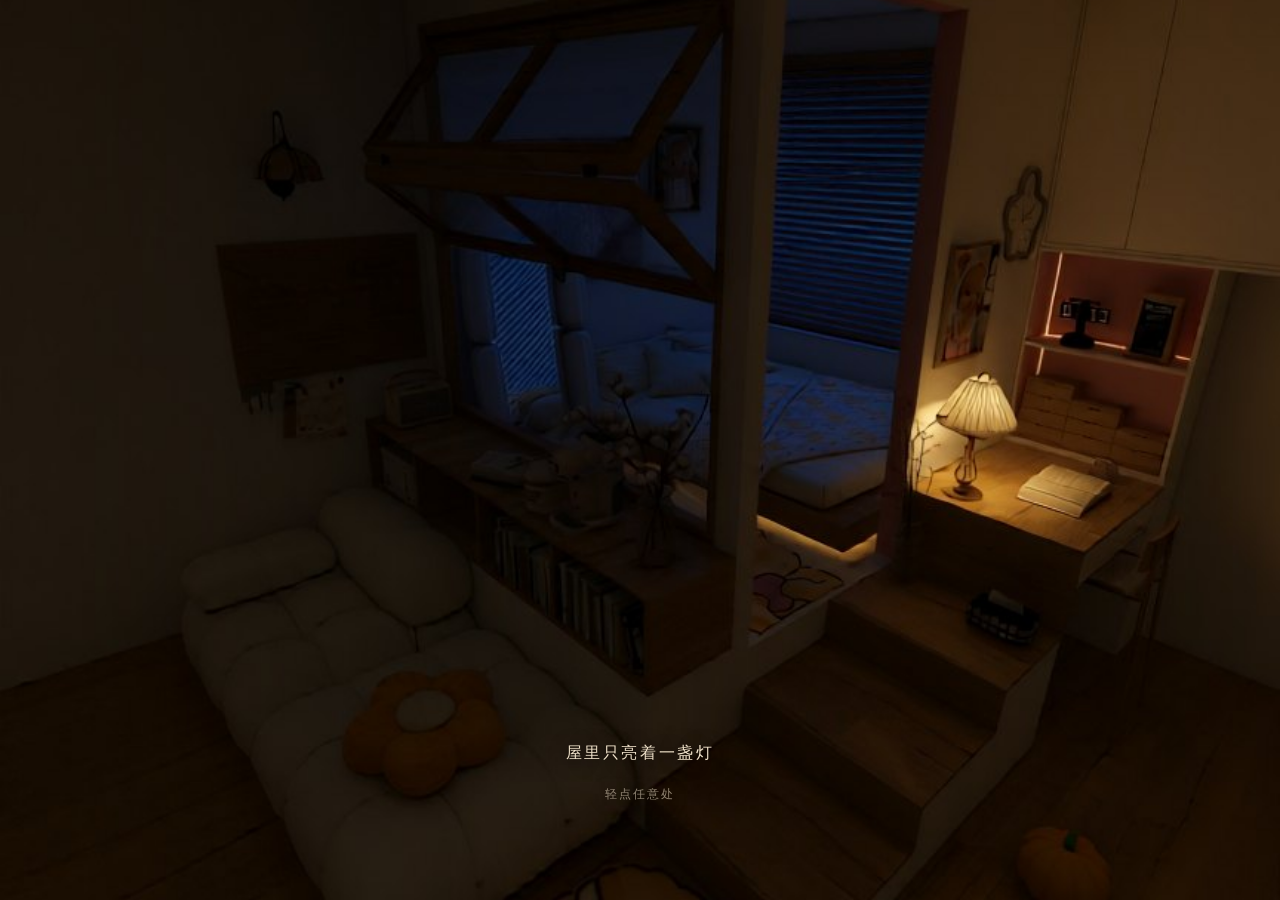
==== room18/index.html @ b0f4debb "deploy 2026-11-14T06:51:41Z" ====
<!DOCTYPE html>
<html lang="zh-CN">
<head>
<meta charset="utf-8" />
<meta name="viewport" content="width=device-width, initial-scale=1, viewport-fit=cover" />
<meta name="theme-color" content="#080605" />
<title>最后一间房</title>
<style>
/* ==========================================================================
   0. 基础变量
   --------------------------------------------------------------------------
   --u   : 设计单位。整间房按 390×844 的设计稿等比缩放。
   --dim : 暗场强度（第一幕 1 = 没开灯）。
   台灯系统四个变量（--lamp-*）在第一、二幕恒为 0，第三幕开灯时才推开。
   ========================================================================== */
:root{
  --u: calc(100vw / 390);
  --ink:#080605;

  /* 暖木色 / 米白 / 奶油 / 暗金 */
  --wood:#3a2718;
  --wood-2:#2a1a10;
  --cream:#f3e7cf;
  --cream-2:#e6d4b4;
  --gold:#c9a26a;

  --dim: 1;
  --letter: 1;

  --lamp-core: 0;
  --lamp-cone: 0;
  --lamp-pool: 0;
  --lamp-halo: 0;
  --lamp-fog: 0;

  --ease-out: cubic-bezier(.22,.61,.36,1);

  /* 纸纤维 / 墙面颗粒（内联 SVG 噪点，只做纹理，不做图形） */
  --noise: url("data:image/svg+xml,%3Csvg xmlns='http://www.w3.org/2000/svg' width='140' height='140'%3E%3Cfilter id='n'%3E%3CfeTurbulence type='fractalNoise' baseFrequency='0.8' numOctaves='3' stitchTiles='stitch'/%3E%3C/filter%3E%3Crect width='140' height='140' filter='url(%23n)'/%3E%3C/svg%3E");
  --grain: url("data:image/svg+xml,%3Csvg xmlns='http://www.w3.org/2000/svg' width='180' height='180'%3E%3Cfilter id='g'%3E%3CfeTurbulence type='fractalNoise' baseFrequency='0.35' numOctaves='4' stitchTiles='stitch'/%3E%3C/filter%3E%3Crect width='180' height='180' filter='url(%23g)'/%3E%3C/svg%3E");
}

*{ box-sizing:border-box; -webkit-tap-highlight-color:transparent; }

html,body{ height:100%; margin:0; }

body{
  background:
    radial-gradient(120% 90% at 50% 58%, #12100e 0%, #0a0807 55%, #050404 100%);
  overflow:hidden;
  font-family: -apple-system, BlinkMacSystemFont, "PingFang SC", "Hiragino Sans GB",
               "Microsoft YaHei", system-ui, sans-serif;
  color:#e9dcc4;
  -webkit-font-smoothing: antialiased;
}

/* ==========================================================================
   1. 舞台 —— 一张实景照片 + 贴在木柜台上的物件层
   --------------------------------------------------------------------------
   .camera 就是照片的像素坐标系（1438×1917），JS 给它一个
   translate+scale：第一、二幕放大到柜台，第三幕退回整间房。
   .plane 是「设计平面」（390×844），用一行 matrix3d 整层贴到照片的木头上，
   所以物件坐标不用为照片重算，改布局还是改 390×844 里的数字。
   ========================================================================== */
.stage{
  position:fixed; left:0; right:0; top:0;
  height:100vh;
  height:100dvh;      /* 手机上地址栏收起/展开都不会把房间顶出画面 */
  overflow:hidden;
  background:#07060a;
  isolation:isolate;
}

.camera{
  position:absolute; left:0; top:0;
  width:1438px;
  height:1917px;
  transform-origin:0 0;
  will-change:transform;
  transition:none;
}
/* 只有第三幕那一次“退回整间房”是动画，刚进页面时不许自己动 */
body[data-act="3"] .camera{
  transition:transform 1200ms cubic-bezier(.22,.68,.16,1);
}
.cam-room{ z-index:1; }
.cam-glow{ z-index:3; pointer-events:none; }

/* --- 进门那一瞬间：夜里只亮着一盏灯 --- */
.night-open{
  position:fixed; inset:0; z-index:9;
  background:#05040a;
  overflow:hidden;
  transition:opacity 1100ms var(--ease-soft, ease);
}
.night-open img{
  position:absolute; inset:0;
  width:100%; height:100%;
  object-fit:cover;
  animation:nightDrift 18s ease-in-out both;
}
@keyframes nightDrift{
  from{ transform:scale(1.06); }
  to{ transform:scale(1); }
}
.night-open.gone{ opacity:0; pointer-events:none; }
.night-cap, .night-tip{
  position:absolute; left:0; right:0;
  text-align:center;
  color:#f2e4cc;
  letter-spacing:.16em;
  text-shadow:0 2px 18px rgba(0,0,0,.75);
}
.night-cap{
  bottom:calc(var(--u) * 128);
  font-size:calc(var(--u) * 15);
  animation:fadeUpIn 1400ms ease 500ms both;
}
.night-tip{
  bottom:calc(var(--u) * 92);
  font-size:calc(var(--u) * 11);
  opacity:.55;
  animation:fadeUpIn 1400ms ease 1600ms both;
}
@keyframes fadeUpIn{
  from{ opacity:0; transform:translateY(6px); }
}

/* --- 整间房那一层（第三幕用另一张机位照片，镜头“退后”其实是换图） --- */
.cam-wide{
  z-index:2;
  width:864px; height:1152px;
  transform:translate3d(0,0,0) scale(1);
  transition:opacity 900ms var(--ease-soft, ease), transform 900ms var(--ease-soft, ease);
  opacity:0;
  pointer-events:none;
}
body[data-scene="wide"] .cam-wide{
  opacity:1;
  pointer-events:auto;
}
body[data-scene="wide"] .cam-room{ opacity:0; pointer-events:none; }
body[data-scene="wide"] .cam-room,
body[data-scene="wide"] .cam-glow{ transition:opacity 900ms var(--ease-soft, ease); }
/* 宽景里那本小本子：站在镜子前 */
/* 整间房那一层里，几张机位慢慢淡切（缓慢漂移） */
.wide-shot{
  position:absolute; inset:0;
  opacity:0;
  transition:opacity 3400ms ease;
}
.wide-shot.on{ opacity:1; }
.wide-shot img:first-child{
  width:100%; height:100%;
  object-fit:cover;
  display:block;
  transform-origin:50% 55%;
  animation:driftPan 26s ease-in-out infinite alternate;
}
@keyframes driftPan{
  from{ transform:scale(1.02) translate3d(0,0,0); }
  to{ transform:scale(1.075) translate3d(-1.2%,-0.9%,0); }
}
/* 墙上挂的两张真照片：带上相框的样子，别像贴纸 */
.wall-pic{
  position:absolute;
  display:block;
  object-fit:cover;
  box-sizing:border-box;
  border:2px solid rgba(252,243,228,.92);
  border-radius:1px;
  filter:saturate(.94) brightness(.97) contrast(1.02);
  box-shadow:
    0 3px 8px rgba(0,0,0,.5),
    0 1px 2px rgba(0,0,0,.45),
    inset 0 0 10px rgba(110,74,40,.22);
}
#pic-bed{ left:630px; top:433px; width:62px; height:84px; transform:rotate(1.6deg); }
#pic-out{ left:425px; top:355px; width:55px; height:65px; transform:rotate(-1.4deg); }
.wide-book{
  position:absolute; left:385px; top:496px; width:46px; height:64px;
  transform:rotate(-2deg);
  border:0; padding:0; background:none;
  cursor:pointer;
  filter:drop-shadow(0 6px 14px rgba(0,0,0,.55)) drop-shadow(0 0 18px rgba(255,196,126,.35));
}
.wide-book img{ display:block; width:100%; height:100%; object-fit:contain; }
.wide-book::after{ content:''; position:absolute; inset:-14px; }

/* 宽景里"走近桌上"的按钮 */
.dive{
  position:fixed; left:50%; bottom:calc(var(--u) * 26);
  transform:translateX(-50%);
  z-index:6;
  padding:9px 18px;
  font:inherit; font-size:13px; letter-spacing:.06em;
  color:#f4e6cd;
  background:rgba(28,20,14,.62);
  border:1px solid rgba(255,214,160,.35);
  border-radius:999px;
  backdrop-filter:blur(6px);
  cursor:pointer;
  opacity:0; pointer-events:none;
  transition:opacity 600ms ease 400ms;
}
body[data-scene="wide"][data-free="1"] .dive{ opacity:1; pointer-events:auto; }
/* 宽景里别同时出现两句提示，底部只留一颗按钮 */
body[data-scene="wide"] .free-hint{ display:none; }
/* 桌上那一层里的"退回房间" */
.back-wide{
  position:fixed; left:16px; top:calc(var(--u) * 18);
  z-index:6;
  padding:7px 14px;
  font:inherit; font-size:12px; letter-spacing:.06em;
  color:#f4e6cd;
  background:rgba(28,20,14,.55);
  border:1px solid rgba(255,214,160,.28);
  border-radius:999px;
  backdrop-filter:blur(6px);
  cursor:pointer;
  opacity:0; pointer-events:none;
  transition:opacity 500ms ease;
}
body[data-scene="desk"][data-free="1"] .back-wide{ opacity:1; pointer-events:auto; }

.photo{
  position:absolute; inset:0;
  width:100%; height:100%;
  object-fit:cover;
  user-select:none;
  -webkit-user-drag:none;
  pointer-events:none;
}

/* 设计平面：390×844，整层被 matrix3d 贴到照片的木柜台上 */
.plane{
  --u:1px;                 /* 平面内部 1 单位 = 1 个设计 px */
  position:absolute; left:0; top:0;
  width:390px; height:844px;
  transform-origin:0 0;
  transform:var(--desk-matrix);
  pointer-events:none;
}
.plane .props{
  position:absolute; inset:0;
}
/* 竖着的那块：本子靠着镜子站 */
.plane-wall{ width:144px; height:184px; }
/* 桌面平面在镜面平面之上：本子靠着镜子站，是被前面的手机挡住的 */
#plane-props{ z-index:2; }
#plane-wall{ z-index:1; }

/* 灯亮之后物件在整间房里很小 —— 垫一层看不见的点击区，手指才点得准 */
.slot .hit{
  position:absolute; left:50%; top:50%;
  width:max(100%, 52px); height:max(100%, 52px);
  transform:translate(-50%,-50%);
  border-radius:50%;
}
.slot.has-img img{ pointer-events:none; }

/* 点火副本只在前两幕吃点击；第三幕它已经淡掉了，不许再挡住桌上的东西 */
.ignite{ pointer-events:none; }
.ignite .ig-letter{ pointer-events:auto; }
body[data-act="3"] .ignite .ig-letter{ pointer-events:none; }
/* 淡完之后整层彻底撤掉，免得它挡住桌上的东西 */
body[data-act="3"] .ignite{ visibility:hidden; transition:visibility 0s 1100ms; }

/* 第一幕的暗场：房间只剩轮廓，信纸是唯一的光 */
.mask{ pointer-events:none;
  position:absolute; inset:-2px;
  z-index:2;
  background:
    radial-gradient(115% 70% at 40% 64%, rgba(10,8,10,.86) 0%, rgba(5,4,6,.93) 46%, rgba(2,2,3,.965) 100%);
  opacity:1;
  pointer-events:none;
  transition:opacity 800ms cubic-bezier(.22,.68,.16,1);
}
body[data-act="3"] .mask{ opacity:0; }

@media (min-width:760px){
  /* 电脑端：照片铺满整个窗口，物件表同样跟着照片走，不用另算 */
  :root{ --u: calc(min(100vw, 100vh * 390 / 844) / 390); }
}

/* ==========================================================================
   5. 物件层
   --------------------------------------------------------------------------
   所有物件都是「槽位」：位置/尺寸来自 JS 的 LAYOUT（设计稿 px），
   外观来自各自的 class。素材（PNG）到位后只换 src，版式不动。
   占位样式：柔和圆角 + 受光边 + 软投影 + 右下角小标签。
   ========================================================================== */
.props{ position:absolute; inset:0; z-index:30; pointer-events:none; }
/* 只有具体物件接收点击，层本身不挡照片墙 */
.slot{ pointer-events:auto; }
/* 前景层只是虚化的装饰（杯子），不能挡住底座上的点击 */
.props-fg{ pointer-events:none; }

.slot{
  position:absolute;
  transform-origin:50% 60%;
  /* 每个物件统一的光照语言：左上受光、右下投影 */
  border-radius:calc(var(--u)*5);
  background:linear-gradient(150deg, #7d6446 0%, #5d4832 42%, #443322 100%);
  box-shadow:
    inset calc(var(--u)*1.5) calc(var(--u)*1.5) calc(var(--u)*2) rgba(255,236,205,.22),
    inset calc(var(--u)*-1) calc(var(--u)*-1) calc(var(--u)*3) rgba(0,0,0,.35),
    calc(var(--u)*1) calc(var(--u)*2) calc(var(--u)*4) rgba(0,0,0,.55),
    calc(var(--u)*4) calc(var(--u)*12) calc(var(--u)*26) rgba(0,0,0,.42);
}

/* 物件上的素材图（有素材时显示，占位时隐藏） */
.slot img{
  position:absolute; inset:0;
  width:100%; height:100%;
  object-fit:contain;
  display:none;
  pointer-events:none;
  filter:drop-shadow(calc(var(--u)*1) calc(var(--u)*2) calc(var(--u)*3) rgba(0,0,0,.5));
}
.slot.has-img{ background:none !important; box-shadow:none !important; }
.slot.has-img img{ display:block; position:absolute; inset:0; width:100%; height:100%; object-fit:contain; }
.slot.lamp .lamp-on{ opacity:var(--lamp-core); transition:opacity 220ms var(--ease-out); }

/* 占位标签：只作为验收提示，压得很淡 */
.slot::after{
  content:attr(data-label);
  position:absolute; left:0; right:0; bottom:6%;
  text-align:center;
  font-size:calc(var(--u)*7);
  color:rgba(255,244,222,.22);
  letter-spacing:.14em;
}
.slot.has-img::after{ content:""; }

/* 物件分级：靠近灯的一组略亮、远处略暗（第三幕开灯后生效） */
.near, .far, .props-fg{ transition:filter 900ms var(--ease-out); }
.near{ filter:brightness(1.02) saturate(1.04); }
.far{ filter:brightness(.86) saturate(.94); }

/* 前景：虚化 + 放大，制造第三层纵深 */
.props-fg{ z-index:32; }
.props-fg .slot{ filter:blur(calc(var(--u)*6)) brightness(.62); pointer-events:none; }

/* ---- 台灯（占位：灯灭时只是一团虚的暗影，等 PNG 到位再换真形）---- */
.slot.lamp:not(.has-img){
  border-radius:46% 46% 34% 34%;
  background:radial-gradient(110% 80% at 50% 26%,
    rgba(18,12,9,.62) 0%,
    rgba(10,7,5,.40) 62%,
    rgba(8,6,4,.12) 100%);
  filter:blur(calc(var(--u)*7));
}
.slot.lamp::after{ content:""; }
/* 灯灭时的灯罩内沿：一点极弱的反光，让轮廓能读出来 */
.slot.lamp::before{
  content:""; position:absolute; left:12%; right:12%; top:3%;
  height:calc(var(--u)*9);
  border-radius:50%;
  background:radial-gradient(closest-side, rgba(255,214,160,.12), transparent 75%);
  opacity:calc(.4 + var(--lamp-core) * 2);
  filter:blur(calc(var(--u)*2));
}

/* ---- 信纸 ---- */
.slot.letter{
  border-radius:calc(var(--u)*2.5);
  background:
    linear-gradient(168deg, #f7ecd6 0%, #eddcbd 46%, #ddc79f 100%);
  box-shadow:
    inset calc(var(--u)*1) calc(var(--u)*1) calc(var(--u)*2) rgba(255,255,250,.42),
    calc(var(--u)*1) calc(var(--u)*2) calc(var(--u)*3) rgba(0,0,0,.45),
    calc(var(--u)*3) calc(var(--u)*10) calc(var(--u)*22) rgba(0,0,0,.35);
}
/* 纸纤维 */
.slot.letter i.fiber{
  position:absolute; inset:0; border-radius:inherit;
  background-image:var(--noise);
  background-size:100% 100%;
  opacity:.2; mix-blend-mode:multiply;
}
/* 折痕：上沿暗、下沿亮（光从左上下来） */
.slot.letter i.crease{
  position:absolute; left:4%; right:4%; height:calc(var(--u)*1.4);
  background:linear-gradient(180deg, rgba(150,120,88,.22), rgba(255,250,238,.4));
}
.slot.letter i.c1{ top:34%; }
.slot.letter i.c2{ top:67%; }

/* 字迹占位：只做“手写的节奏”，不写任何内容；第二幕换成真照片 */
.letter-ink b,
.ig-letter i.ink b,
.read-paper i.ink b{
  position:absolute;
  display:block;
  height:calc(var(--u)*1.1);
  border-radius:calc(var(--u)*.6);
  background:linear-gradient(90deg,
    rgba(92,68,48,.42) 0%,
    rgba(92,68,48,.30) 62%,
    rgba(92,68,48,.12) 100%);
  filter:blur(calc(var(--u)*.25));
}
.ig-letter i.ink b{
  background:linear-gradient(90deg,
    rgba(88,64,44,.40) 0%,
    rgba(88,64,44,.26) 62%,
    rgba(88,64,44,.08) 100%);
}

/* ---- 手机 ---- */
.slot.phone{
  border-radius:calc(var(--u)*9);
  background:linear-gradient(150deg, #8d7a63 0%, #6b5945 40%, #4b3c2e 100%);
  box-shadow:
    inset calc(var(--u)*2) calc(var(--u)*2) calc(var(--u)*2.5) rgba(255,242,220,.3),
    inset 0 0 0 calc(var(--u)*1.5) rgba(30,22,16,.55),
    calc(var(--u)*1) calc(var(--u)*2) calc(var(--u)*4) rgba(0,0,0,.6),
    calc(var(--u)*5) calc(var(--u)*14) calc(var(--u)*28) rgba(0,0,0,.45);
}
/* 屏幕（黑）；第三幕点亮 */
.slot.phone i.screen{
  position:absolute; inset:calc(var(--u)*5) calc(var(--u)*3.5);
  border-radius:calc(var(--u)*5.5);
  background:linear-gradient(165deg, #0d0a08, #060505 60%, #0a0706);
  box-shadow:inset 0 0 calc(var(--u)*6) rgba(0,0,0,.9);
}
/* 信纸的余光落在手机右缘 */
.slot.phone::before{
  content:""; position:absolute; right:0; top:10%; bottom:10%;
  width:calc(var(--u)*9);
  background:linear-gradient(270deg, rgba(255,208,152,.42), rgba(255,196,132,.10) 60%, transparent);
  filter:blur(calc(var(--u)*2));
  border-radius:50%;
}

/* ---- 信封 ---- */
.slot.envelope{
  border-radius:calc(var(--u)*2);
  background:linear-gradient(158deg, #efe0c2 0%, #e2cea8 55%, #d2bb92 100%);
}
/* 信纸的余光落在信封左缘 */
.slot.envelope::before{
  content:""; position:absolute; left:0; top:12%; bottom:12%;
  width:calc(var(--u)*10);
  background:linear-gradient(90deg, rgba(255,208,152,.40), rgba(255,196,132,.10) 60%, transparent);
  filter:blur(calc(var(--u)*2));
  border-radius:50%;
}
/* 信封盖的折线：一道柔和的斜向阴影 */
.slot.envelope i.flap{
  position:absolute; inset:0; border-radius:inherit;
  background:
    linear-gradient(180deg, rgba(120,92,60,.28) 0 1px, transparent 1px) 0 0/100% 100% no-repeat;
  clip-path:polygon(0 0, 100% 0, 50% 62%);
  background:linear-gradient(172deg, rgba(255,248,232,.5), rgba(120,92,60,.16));
  opacity:.9;
}

/* ---- 桌面小相框 ---- */
.slot.frame{
  border-radius:calc(var(--u)*2);
  background:linear-gradient(150deg, #74593c 0%, #563f29 48%, #3c2c1c 100%);
  padding:calc(var(--u)*5);
}
/* 信纸余光落在相框上缘 */
.slot.frame::before{
  content:""; position:absolute; left:10%; right:10%; top:0;
  height:calc(var(--u)*8);
  background:linear-gradient(180deg, rgba(255,208,152,.34), transparent);
  filter:blur(calc(var(--u)*2));
  border-radius:50%;
}
.slot.frame i.photo{
  position:absolute; inset:calc(var(--u)*5);
  border-radius:calc(var(--u)*1);
  background:linear-gradient(160deg, #4a3b2c, #33281e 60%, #241b14);
  box-shadow:inset 0 0 calc(var(--u)*3) rgba(0,0,0,.6);
}
.slot.frame i.photo::after{
  content:attr(data-label);
  position:absolute; inset:0; display:flex; align-items:center; justify-content:center;
  font-size:calc(var(--u)*7); color:rgba(255,246,228,.28);
}

/* ---- 抽屉（半开一条缝）---- */
.slot.drawer{
  border-radius:calc(var(--u)*3);
  background:linear-gradient(155deg, #6b5338 0%, #513d28 45%, #372818 100%);
}
/* 拉开的那条缝：内部黑 + 一道内阴影 */
.slot.drawer i.gap{
  position:absolute; left:6%; right:6%; top:12%;
  height:calc(var(--u)*5);
  border-radius:calc(var(--u)*2);
  background:linear-gradient(180deg, rgba(0,0,0,.85), rgba(20,12,8,.6));
  box-shadow:inset 0 calc(var(--u)*2) calc(var(--u)*3) rgba(0,0,0,.75);
}
/* 缝里露出的一点暖色（纸条边缘） */
.slot.drawer i.gap::after{
  content:""; position:absolute; left:22%; right:18%; top:calc(var(--u)*-1.4);
  height:calc(var(--u)*1.6);
  border-radius:1px;
  background:linear-gradient(90deg, rgba(243,231,207,.32), rgba(243,231,207,.16));
}
/* 抽屉拉手 */
.slot.drawer i.knob{
  position:absolute; left:50%; top:52%;
  width:calc(var(--u)*26); height:calc(var(--u)*7);
  transform:translate(-50%,-50%);
  border-radius:calc(var(--u)*4);
  background:linear-gradient(180deg, #9c8158, #6e5838);
  box-shadow:inset 0 calc(var(--u)*1) 0 rgba(255,240,215,.35), 0 calc(var(--u)*2) calc(var(--u)*3) rgba(0,0,0,.5);
}

/* ---- 前景杯子（虚化）---- */
.slot.cup{
  border-radius:calc(var(--u)*16) calc(var(--u)*16) calc(var(--u)*26) calc(var(--u)*26);
  background:linear-gradient(158deg, #8c7f6d 0%, #5f5546 55%, #3d362b 100%);
}

/* ---- 小物：耳机 / 糖 ---- */
.slot.headphone{ border-radius:calc(var(--u)*7); background:linear-gradient(150deg,#8a7761,#5b4c3b); }
.slot.candy{
  border-radius:calc(var(--u)*2);
  background:linear-gradient(140deg, #e8b6a0, #c98a72 60%, #a86b52);
  box-shadow:
    inset calc(var(--u)*1) calc(var(--u)*1) calc(var(--u)*1) rgba(255,255,255,.45),
    calc(var(--u)*1) calc(var(--u)*1.5) calc(var(--u)*2.5) rgba(0,0,0,.5);
}
.slot.candy::after{ content:""; }

/* ==========================================================================
   8. 信纸“点火副本”
   --------------------------------------------------------------------------
   第一幕：信纸是唯一光源。桌面那本本子被暗场压下去，
   这里在暗场之上再放一份同位置的本子 + 它自己的暖光晕（同一套矩阵，所以严丝合缝）。
   第三幕开灯时，这份副本和暗场一起淡出，本子“落回桌面”。
   ========================================================================== */
.ignite{ position:absolute; inset:0; pointer-events:none; }

/* 光晕：三层，越靠外越淡 */
.ig-glow{
  position:absolute;
  background:radial-gradient(closest-side,
    rgba(255,206,144,.40) 0%,
    rgba(255,190,120,.18) 32%,
    rgba(255,180,110,.06) 56%,
    transparent 74%);
  filter:blur(calc(var(--u)*9));
  mix-blend-mode:screen;
  opacity:0;
  animation:glowIn 1200ms 240ms var(--ease-out) forwards;
}
.ig-glow-2{
  filter:blur(calc(var(--u)*24));
  background:radial-gradient(closest-side,
    rgba(255,178,108,.07) 0%,
    rgba(255,168,100,.03) 44%,
    transparent 70%);
  animation-duration:1500ms;
  animation-delay:320ms;
}

/* 信纸本体（副本）：纸是被自己的光透亮的，所以整张都亮，只有边缘略暗 */
.ig-letter{
  position:absolute;
  border-radius:calc(var(--u)*2) calc(var(--u)*1.5) calc(var(--u)*2.5) calc(var(--u)*1.5);
  background:
    radial-gradient(120% 90% at 42% 28%, rgba(255,252,243,.55) 0%, transparent 62%),
    linear-gradient(170deg, #fdf5e6 0%, #f6e9cd 48%, #ecdbba 100%);
  box-shadow:
    inset calc(var(--u)*.8) calc(var(--u)*.8) calc(var(--u)*1.6) rgba(255,255,252,.5),
    inset calc(var(--u)*-1.6) calc(var(--u)*-1.6) calc(var(--u)*5) rgba(150,116,74,.16),
    0 0 calc(var(--u)*18) rgba(255,198,136,.26),
    calc(var(--u)*2) calc(var(--u)*6) calc(var(--u)*16) rgba(0,0,0,.5);
  opacity:0;
  animation:letterIn 1000ms 200ms var(--ease-out) forwards;
}
.ig-letter i.fiber{
  position:absolute; inset:0; border-radius:inherit;
  background-image:var(--noise);
  background-size:100% 100%;
  opacity:.26; mix-blend-mode:multiply;
}
/* 有真图时：本子本体 + 它自己的暖光边缘 */
.ig-letter.has-img{
  background:none;
  box-shadow:none;
  animation:letterIn 1000ms 200ms var(--ease-out) forwards;
}
.ig-letter.has-img img{
  position:absolute; inset:0; width:100%; height:100%;
  object-fit:contain;
  filter:
    drop-shadow(0 0 calc(var(--u)*10) rgba(255,186,110,.5))
    drop-shadow(0 0 calc(var(--u)*26) rgba(255,150,70,.28))
    drop-shadow(0 calc(var(--u)*6) calc(var(--u)*14) rgba(0,0,0,.5));
}
/* 折痕：暗线 + 亮线 = 一道真的折过的地方 */
.ig-letter i.crease{
  position:absolute; left:3%; right:3%; height:calc(var(--u)*2.6);
  background:linear-gradient(180deg,
    rgba(120,92,62,.30) 0%,
    rgba(150,118,84,.16) 26%,
    rgba(255,252,240,.62) 46%,
    rgba(255,252,240,.42) 68%,
    transparent 100%);
  filter:blur(calc(var(--u)*.35));
}
.ig-letter i.c1{ top:33%; }
.ig-letter i.c2{ top:66%; }
/* 折缝两侧的细微起伏（纸张被叠过的记忆） */
.ig-letter i.crease::before,
.ig-letter i.crease::after{
  content:""; position:absolute; left:0; right:0;
  height:calc(var(--u)*7);
}
.ig-letter i.crease::before{
  bottom:100%;
  background:linear-gradient(180deg, transparent, rgba(120,92,62,.07));
}
.ig-letter i.crease::after{
  top:100%;
  background:linear-gradient(180deg, rgba(255,250,238,.10), transparent);
}

/* 桌面上的那一小片暖光：信纸漏下来的光，把周围的桌面和物件边缘照出来 */
.ig-spill{
  position:absolute;
  background:radial-gradient(closest-side,
    rgba(255,212,154,.34) 0%,
    rgba(255,198,136,.16) 34%,
    rgba(255,188,124,.06) 58%,
    transparent 78%);
  filter:blur(calc(var(--u)*14));
  mix-blend-mode:screen;
  opacity:0;
  animation:glowIn 1400ms 420ms var(--ease-out) forwards;
}

/* 墙面上被信纸顶上去的一点暖光（贴着桌沿往上晕） */
.ig-wallwash{
  position:absolute;
  background:radial-gradient(closest-side,
    rgba(255,208,152,.18) 0%,
    rgba(255,196,136,.08) 38%,
    transparent 72%);
  filter:blur(calc(var(--u)*22));
  mix-blend-mode:screen;
  opacity:0;
  animation:glowIn 1600ms 520ms var(--ease-out) forwards;
}

@keyframes glowIn{
  from{ opacity:0; }
  to{ opacity:1; }
}
@keyframes letterIn{
  from{ opacity:0; transform:translateY(calc(var(--u)*5)) scale(.995); }
  to{ opacity:1; transform:translateY(0) scale(1); }
}

/* 整间房的入场：从全黑里浮起来 */
.room{ animation:roomIn 700ms var(--ease-out) both; }
@keyframes roomIn{
  from{ opacity:0; }
  to{ opacity:1; }
}

/* ==========================================================================
   10. 第二幕：把信捧到眼前
   --------------------------------------------------------------------------
   点信纸 → 信纸从桌面“飞”到眼前并放大，房间退到后面去。
   这一层用真实屏幕像素定位（JS 算 rect），所以桌面端缩放也不会错位。
   ========================================================================== */
.read{
  position:absolute; inset:0; z-index:60;
  display:none;
}
body[data-act="2"] .read{ display:block; }

.read-backdrop{
  position:absolute; inset:0;
  background:
    radial-gradient(72% 44% at 50% 34%,
      rgba(26,16,10,.74) 0%,
      rgba(10,6,5,.92) 54%,
      rgba(4,3,2,.97) 100%);
  opacity:0;
  transition:opacity 760ms var(--ease-out);
}
body[data-act="2"] .read-backdrop{ opacity:1; }

.read-sheet{
  position:absolute;
  overflow:hidden;
  border-radius:calc(var(--u)*3);
  background:
    radial-gradient(120% 90% at 42% 26%, rgba(255,252,243,.5) 0%, transparent 62%),
    linear-gradient(170deg, #fdf5e6 0%, #f6e9cd 48%, #ecdbba 100%);
  box-shadow:
    0 0 calc(var(--u)*34) rgba(255,198,136,.24),
    0 calc(var(--u)*12) calc(var(--u)*34) rgba(0,0,0,.62);
  will-change:left, top, width, height, transform;
}
.read-scroll{
  position:absolute; inset:0;
  overflow-y:auto;
  overscroll-behavior:contain;
  -webkit-overflow-scrolling:touch;
}
.read-img{ display:block; width:100%; height:auto; }
.read-paper{ position:absolute; inset:0; }
.read-paper i.fiber{
  position:absolute; inset:0;
  background-image:var(--noise);
  background-size:100% 100%;
  opacity:.16; mix-blend-mode:multiply;
}
.read-paper i.crease{
  position:absolute; left:3%; right:3%; height:calc(var(--u)*2.2);
  background:linear-gradient(180deg,
    rgba(120,92,62,.18) 0%,
    rgba(150,118,84,.09) 28%,
    rgba(255,252,240,.42) 48%,
    rgba(255,252,240,.26) 70%,
    transparent 100%);
  filter:blur(calc(var(--u)*.5));
}
.read-paper i.c1{ top:33%; }
.read-paper i.c2{ top:66%; }

/* 往下滑：长信才有的一行小提示 */
.read-more{
  position:absolute; left:50%; bottom:calc(var(--u)*74);
  transform:translateX(-50%);
  font-size:calc(var(--u)*10.5);
  letter-spacing:.2em;
  color:rgba(255,232,198,.42);
  opacity:0;
  transition:opacity 500ms var(--ease-out);
  pointer-events:none;
  animation:moreBreath 2600ms ease-in-out infinite;
}
.read-more.on{ opacity:1; }
@keyframes moreBreath{
  0%,100%{ transform:translateX(-50%) translateY(0); }
  50%{ transform:translateX(-50%) translateY(calc(var(--u)*4)); }
}

/* 读完了：只有滚动到底（或稍等一会儿）才浮出来 */
.read-next{
  position:absolute; left:50%; bottom:calc(var(--u)*26);
  transform:translateX(-50%) translateY(calc(var(--u)*10));
  padding:calc(var(--u)*11) calc(var(--u)*26);
  border:1px solid rgba(255,226,186,.24);
  border-radius:999px;
  background:rgba(38,26,18,.55);
  color:#f6e8ce;
  font:inherit;
  font-size:calc(var(--u)*12.5);
  letter-spacing:.12em;
  -webkit-backdrop-filter:blur(8px);
  backdrop-filter:blur(8px);
  opacity:0; pointer-events:none;
  transition:opacity 560ms var(--ease-out), transform 560ms var(--ease-out);
  cursor:pointer;
}
.read-next.on{
  opacity:1; pointer-events:auto;
  transform:translateX(-50%) translateY(0);
}

/* 第一幕：轻点这封信（很轻的一行字，不抢戏） */
.tap-hint{
  position:absolute;
  width:100%;
  z-index:46;
  text-align:center;
  font-size:calc(var(--u)*10.5);
  letter-spacing:.26em;
  color:rgba(255,232,198,.46);
  pointer-events:none;
  opacity:0;
  animation:hintIn 1400ms 2600ms var(--ease-out) forwards;
}
@keyframes hintIn{
  from{ opacity:0; transform:translateY(calc(var(--u)*5)); }
  to{ opacity:1; transform:none; }
}
body[data-act="2"] .tap-hint{ opacity:0; animation:none; transition:opacity 240ms linear; }
body[data-act="3"] .tap-hint{ opacity:0; animation:none; }

/* 电脑端：读信时把房间外的黑也压成同一个黑，免得看见两条边 */
body[data-act="2"]{
  background:#050403;
}

/* ==========================================================================
   11. 第三幕：开灯（暗场退 → 镜头拉开 → 彩带 → 物件浮起）
   --------------------------------------------------------------------------
   一次 data-act 切换，三件事同一刻开始，各自按自己的 duration 走：
   遮罩 800ms / 镜头 1200ms / 彩带立刻 / 物件 200ms 后浮起。
   ========================================================================== */

/* 桌面上的信纸真身接上来，点火副本熄灭 */
body[data-act="3"] .ignite{
  opacity:0;
  transition:opacity 900ms 140ms var(--ease-out);
}

/* 物件浮起：亮灯那一刻，桌上的东西轻轻往上浮一点再定住 */
@keyframes floatUp{
  from{ opacity:.1; transform:translateY(6px); }
  to  { opacity:1;  transform:translateY(0); }
}
body[data-act="3"] .slot{
  animation:floatUp 700ms 200ms var(--ease-out) both;
}

/* 彩带 */
.confetti{
  position:absolute; inset:0; z-index:52;
  pointer-events:none;
  opacity:0;
}
body[data-act="3"] .confetti{ opacity:1; }

/* ==========================================================================
   10. 第四幕：房间活了之后，东西可以点
   --------------------------------------------------------------------------
   只在 body[data-free="1"] 时生效；点中的东西会在原地轻轻一缩，像被手指按住。
   ========================================================================== */

/* 可以点的东西：手指放上去有个底光 */
body[data-free="1"] .slot.has-img[data-key="phone"],
body[data-free="1"] .slot.has-img[data-key="drawer"],
body[data-free="1"] .slot.has-img[data-key="frame"],
body[data-free="1"] .slot.has-img[data-key="album"],
body[data-free="1"] .shot{
  cursor:pointer;
}
body[data-free="1"] .slot[data-key="phone"]:active,
body[data-free="1"] .slot[data-key="drawer"]:active,
body[data-free="1"] .slot[data-key="frame"]:active,
body[data-free="1"] .slot[data-key="album"]:active{
  transform:scale(.985);
}

/* 相册是实拍的白色本子，压一点亮、补一层影，才不像贴上去的 */
.slot.has-img[data-key="album"] img{
  filter:brightness(.62) saturate(.86)
         drop-shadow(0 calc(var(--u)*2) calc(var(--u)*5) rgba(0,0,0,.55));
}
body[data-free="1"] .slot.has-img[data-key="album"] img{
  filter:brightness(.86) saturate(.92)
         drop-shadow(0 calc(var(--u)*2) calc(var(--u)*5) rgba(0,0,0,.55));
}

/* 第四幕的提示：出现一次就淡掉 */
.free-hint{
  position:absolute; left:0; right:0; z-index:47;
  bottom:calc(var(--u)*22);
  text-align:center;
  font-size:calc(var(--u)*11);
  letter-spacing:.16em;
  color:rgba(255,226,190,.62);
  opacity:0;
  pointer-events:none;
  transition:opacity 900ms var(--ease-out);
}
.free-hint.on{ opacity:1; }

/* 照片被点开之后：变亮一点，告诉她“这张可以翻” */
body[data-free="1"] .shot{ transition:filter 260ms var(--ease-out), opacity 260ms var(--ease-out); }
body[data-free="1"] .shot:active{ filter:brightness(1.25) !important; }

/* ---- 照片墙大图 ---- */
.lb{
  position:absolute; inset:0; z-index:70;
  display:none;
  opacity:0;
  transition:opacity 320ms var(--ease-out);
}
.lb.on{ display:block; }
.lb.show{ opacity:1; }
.lb-backdrop{
  position:absolute; inset:0;
  background:radial-gradient(120% 90% at 50% 45%, rgba(20,14,10,.86), rgba(4,3,2,.97));
  backdrop-filter:blur(calc(var(--u)*3));
}
.lb-stage{
  position:absolute; inset:0;
  pointer-events:none;      /* 空白处要能点到背景，才能收起 */
  display:grid; place-items:center;
  padding:calc(var(--u)*54) calc(var(--u)*18);
}
.lb-card{
  pointer-events:auto;
  position:relative;
  width:100%;
  max-width:calc(var(--u)*300);
  max-height:100%;
  aspect-ratio:3 / 4;
  background:#f6ead4;
  border-radius:calc(var(--u)*3);
  box-shadow:
    0 calc(var(--u)*18) calc(var(--u)*46) rgba(0,0,0,.66),
    0 0 calc(var(--u)*60) rgba(255,190,120,.12);
  transform:scale(.94) translateY(calc(var(--u)*8));
  transition:transform 420ms var(--ease-out);
  overflow:hidden;
}
.lb.show .lb-card{ transform:none; }
.lb-card img{ position:absolute; inset:0; width:100%; height:100%; object-fit:cover; }
/* 还没放照片时：一张空相纸 + 编号 */
.lb-empty{
  position:absolute; inset:0;
  display:grid; place-items:center;
  gap:calc(var(--u)*10);
  background:
    radial-gradient(90% 70% at 34% 24%, #fffaf0, #f2e3c8 62%, #e6d3b2);
  color:#a98b63;
  font-size:calc(var(--u)*12);
  letter-spacing:.3em;
  text-align:center;
}
.lb-empty b{ display:block; font-size:calc(var(--u)*30); letter-spacing:.06em; color:#bfa079; font-weight:600; }
.lb-nav{
  position:absolute; top:50%; transform:translateY(-50%);
  width:calc(var(--u)*38); height:calc(var(--u)*38);
  border-radius:50%;
  border:0;
  background:rgba(255,236,208,.10);
  color:rgba(255,236,208,.80);
  font-size:calc(var(--u)*20);
  line-height:1;
  display:grid; place-items:center;
}
.lb-nav:active{ background:rgba(255,236,208,.2); }
.lb-prev{ left:calc(var(--u)*6); }
.lb-next{ right:calc(var(--u)*6); }
.lb-cap{
  position:absolute; left:0; right:0;
  bottom:calc(var(--u)*24);
  text-align:center;
  font-size:calc(var(--u)*11);
  letter-spacing:.22em;
  color:rgba(255,226,190,.55);
}

/* ---- 手机亮屏 ---- */
.hold{
  position:absolute; inset:0; z-index:70;
  display:none;
  opacity:0;
  transition:opacity 300ms var(--ease-out);
}
.hold.on{ display:block; }
.hold.show{ opacity:1; }
.hold-backdrop{
  position:absolute; inset:0;
  background:rgba(6,5,4,.72);
  backdrop-filter:blur(calc(var(--u)*4));
}
.hold-phone{
  position:absolute;
  left:50%; top:50%;
  width:calc(var(--u)*266);
  height:calc(var(--u)*540);
  margin-left:calc(var(--u)*-133);
  margin-top:calc(var(--u)*-270);
  border-radius:calc(var(--u)*26);
  background:linear-gradient(160deg,#241d18,#0d0a08 62%);
  box-shadow:
    0 calc(var(--u)*24) calc(var(--u)*60) rgba(0,0,0,.7),
    0 0 calc(var(--u)*80) rgba(255,186,116,.16),
    inset 0 0 0 1px rgba(255,226,190,.10);
  transform:translateY(calc(var(--u)*10)) scale(.97);
  transition:transform 460ms var(--ease-out);
  overflow:hidden;
}
.hold.show .hold-phone{ transform:none; }
.hold-screen{
  position:absolute; inset:calc(var(--u)*9);
  border-radius:calc(var(--u)*20);
  overflow:hidden;
  background:
    radial-gradient(120% 80% at 20% 0%, #2b2118, #100d0a 68%);
  padding:calc(var(--u)*30) calc(var(--u)*22);
  display:flex; flex-direction:column;
  justify-content:flex-start;
  gap:calc(var(--u)*12);
}
.hold-time{
  font-size:calc(var(--u)*10);
  letter-spacing:.18em;
  color:rgba(255,226,190,.40);
}
.hold-msg{
  margin-top:calc(var(--u)*6);
  display:flex; flex-direction:column; gap:calc(var(--u)*8);
  font-size:calc(var(--u)*13);
  line-height:1.85;
  color:#f6e5c9;
  letter-spacing:.02em;
}
.hold-msg i{
  display:block;
  height:1px;
  background:linear-gradient(90deg, rgba(255,214,164,.22), rgba(255,214,164,0));
  margin:calc(var(--u)*4) 0;
}
.hold-sign{
  margin-top:auto;
  align-self:flex-end;
  font-size:calc(var(--u)*12);
  color:rgba(255,214,164,.66);
  letter-spacing:.08em;
}
.hold-tip{
  position:absolute; left:0; right:0; bottom:calc(var(--u)*22);
  text-align:center;
  font-size:calc(var(--u)*11);
  letter-spacing:.16em;
  color:rgba(255,226,190,.45);
  z-index:71;
  pointer-events:none;
}

/* ---- 抽屉：拉开一条缝，里面的东西露出来 ---- */
body[data-free="1"] .slot[data-key="drawer"]{ transition:transform 520ms var(--ease-out), filter 300ms; }
body[data-drawer="1"] .slot[data-key="drawer"]{
  filter:brightness(.92) saturate(.95);
}
.dwr{
  position:absolute; z-index:46;
  pointer-events:none;
  display:none;
  opacity:0;
  transition:opacity 420ms var(--ease-out);
}
.dwr.on{ display:block; }
.dwr.show{ opacity:1; }
/* 抽屉拉开后里面那层暗腔 */
.dwr::before{
  content:''; position:absolute; inset:calc(var(--u)*7) calc(var(--u)*7) calc(var(--u)*6);
  border-radius:calc(var(--u)*2);
  background:radial-gradient(120% 90% at 40% 6%, #221709, #120c08 58%, #0a0705);
  box-shadow:inset 0 calc(var(--u)*8) calc(var(--u)*16) rgba(0,0,0,.9);
}
.dwr-item:nth-child(1){ animation:slotIn 420ms 60ms var(--ease-out) both; }
.dwr-item:nth-child(2){ animation:slotIn 420ms 150ms var(--ease-out) both; }
.dwr-item:nth-child(3){ animation:slotIn 420ms 240ms var(--ease-out) both; }
.dwr-item{
  position:absolute;
  pointer-events:auto;
  border-radius:calc(var(--u)*2);
  box-shadow:0 calc(var(--u)*4) calc(var(--u)*10) rgba(0,0,0,.55);
  cursor:pointer;
  transition:transform 200ms var(--ease-out);
}
.dwr-item:active{ transform:scale(.96); }
.dwr-item.ph{ background:linear-gradient(150deg,#f5e7cd,#dcc7a2); }
.dwr-item.ph i{
  position:absolute; left:14%; right:14%; top:26%; height:2px;
  background:rgba(120,92,62,.35);
  box-shadow:0 calc(var(--u)*9) 0 rgba(120,92,62,.28), 0 calc(var(--u)*18) 0 rgba(120,92,62,.2);
}
.dwr-item.box{ background:linear-gradient(150deg,#7a5836,#3f2b1a); }
.dwr-item.box i{
  position:absolute; left:50%; top:50%; width:26%; height:9%;
  transform:translate(-50%,-50%);
  border-radius:calc(var(--u)*1);
  background:linear-gradient(#e8c088,#9a6f3c);
}
.dwr-card{
  position:absolute; inset:0; z-index:71;
  display:none;
  opacity:0;
  transition:opacity 280ms var(--ease-out);
}
.dwr-card.on{ display:block; }
.dwr-card.show{ opacity:1; }
.dwr-card-backdrop{ position:absolute; inset:0; background:rgba(6,5,4,.68); backdrop-filter:blur(calc(var(--u)*3)); }
.dwr-card-paper{
  position:absolute; left:50%; top:50%;
  width:calc(var(--u)*296);
  margin-left:calc(var(--u)*-148);
  transform:translateY(-50%);
  padding:calc(var(--u)*26) calc(var(--u)*24) calc(var(--u)*22);
  border-radius:calc(var(--u)*2);
  background:linear-gradient(170deg,#f8eeda,#ecdcbc);
  box-shadow:0 calc(var(--u)*20) calc(var(--u)*50) rgba(0,0,0,.6);
  color:#5b4630;
}
.dwr-card-paper h4{
  margin:0 0 calc(var(--u)*10);
  font-size:calc(var(--u)*13);
  letter-spacing:.14em;
  font-weight:600;
  color:#8a6a44;
}
/* 纸条里的小照片（相册实物） */
.dwr-card-paper img{
  display:block;
  width:100%;
  margin:0 0 calc(var(--u)*14);
  border-radius:calc(var(--u)*1.5);
  box-shadow:0 calc(var(--u)*6) calc(var(--u)*16) rgba(90,66,40,.34);
  filter:saturate(.94) brightness(1.02);
}
.dwr-card-paper p{
  margin:0 0 calc(var(--u)*8);
  font-size:calc(var(--u)*12.5);
  line-height:2;
  letter-spacing:.02em;
}
.dwr-card-paper span{
  display:block;
  margin-top:calc(var(--u)*10);
  font-size:calc(var(--u)*10);
  letter-spacing:.18em;
  color:rgba(140,110,74,.7);
  text-align:right;
}

/* ==========================================================================
   9. 无障碍：尊重系统的“减少动态效果”
   ========================================================================== */
@media (prefers-reduced-motion: reduce){
  *{ animation-duration:1ms !important; transition-duration:1ms !important; }
}
</style>
</head>

<body data-act="1">
<div class="stage">

  <!-- 进门那一瞬间：夜里只亮着一盏灯（3.4 秒后自己退开，点一下也能提前进） -->
  <div class="night-open" id="night-open">
    <img src="assets/room-night.jpg" alt="">
    <div class="night-cap">屋里只亮着一盏灯</div>
    <div class="night-tip">轻点任意处</div>
  </div>

  <!-- 实景房间：整张照片就是舞台，桌面物件用 3D 矩阵贴在照片的木柜台上 -->
  <div class="camera cam-room" id="cam-room">
    <img class="photo" id="photo" src="assets/room.jpg" alt="" draggable="false">
    <div class="plane" id="plane-props">
      <div class="props" id="props"></div>
    </div>
    <div class="plane plane-wall" id="plane-wall">
      <div class="props" id="props-wall"></div>
    </div>
  </div>

  <!-- 第三幕的整间房：另一张机位（AI 同一房间重绘），镜头“退后”其实是这两张淡切 -->
  <div class="camera cam-wide" id="cam-wide">
    <div class="wide-shot on" data-i="0">
      <img src="assets/room-wide.jpg" alt="" draggable="false">
      <!-- 墙上那两张照片：图一在床那边（62×84），图二在外面镜子旁（55×65） -->
      <img class="wall-pic" id="pic-bed" src="assets/frame-girl1.jpg" alt="">
      <img class="wall-pic" id="pic-out" src="assets/frame-girl2.jpg" alt="">
    </div>
    <div class="wide-shot" data-i="1"><img src="assets/room-wide-2.jpg" alt="" draggable="false"></div>
    <div class="wide-shot" data-i="2"><img src="assets/room-wide-3.jpg" alt="" draggable="false"></div>
    <button class="wide-book" id="wide-book" type="button" aria-label="再读一遍那个本子">
      <img src="assets/notebook.webp" alt="">
    </button>
    <button class="dive" id="dive" type="button">走近桌上看看 ↓</button>
  </div>

  <!-- 第一幕的暗场：盖在照片上，但信纸的光要压在它上面 -->
  <div class="mask" id="mask"></div>

  <!-- 信纸的点火副本：和上面同一套矩阵，所以正好落在桌上那本本子上 -->
  <div class="camera cam-glow" id="cam-glow">
    <div class="plane plane-wall" id="plane-glow">
      <div class="ignite" id="ignite"></div>
    </div>
  </div>

  <!-- 彩带（只在开灯那一下撒一次） -->
  <canvas class="confetti" id="confetti"></canvas>

  <!-- 第三幕：在整间房和"桌上"之间切换的两颗按钮 -->
  <button class="back-wide" id="back-wide" type="button">↖ 退回房间</button>

  <!-- 第二幕：把信捧到眼前 -->
  <div class="read" id="read">
    <div class="read-backdrop"></div>
    <div class="read-sheet" id="read-sheet">
      <div class="read-scroll" id="read-scroll"></div>
    </div>
    <div class="read-more" id="read-more">往下滑</div>
    <button class="read-next" id="read-next" type="button">读完了</button>
  </div>

    <!-- 第四幕：照片墙大图 -->
    <div class="lb" id="lb">
      <div class="lb-backdrop" id="lb-backdrop"></div>
      <div class="lb-stage">
        <div class="lb-card" id="lb-card"></div>
      </div>
      <button class="lb-nav lb-prev" id="lb-prev" type="button" aria-label="上一张">‹</button>
      <button class="lb-nav lb-next" id="lb-next" type="button" aria-label="下一张">›</button>
      <div class="lb-cap" id="lb-cap"></div>
    </div>

    <!-- 第四幕：手机亮屏 -->
    <div class="hold" id="hold">
      <div class="hold-backdrop" id="hold-backdrop"></div>
      <div class="hold-phone">
        <div class="hold-screen" id="hold-screen"></div>
      </div>
      <div class="hold-tip">点一下收起来</div>
    </div>

    <!-- 第四幕：抽屉里的东西 -->
    <div class="dwr" id="dwr"></div>
    <div class="dwr-card" id="dwr-card">
      <div class="dwr-card-backdrop" id="dwr-card-backdrop"></div>
      <div class="dwr-card-paper" id="dwr-card-paper"></div>
    </div>

  <!-- 第四幕：进房间后的那句提示 -->
  <div class="free-hint" id="free-hint">桌上的东西，都可以看看</div>
</div>

<script>
/* ==========================================================================
   CONFIG — 素材与文案的唯一入口
   --------------------------------------------------------------------------
   第二幕的信、第四幕手机亮屏的内容都在这里替换；
   PNG 到位后把路径填进 ASSETS，槽位会自动切换到图片。
   ========================================================================== */
const CONFIG = {
  /* 素材路径：留空 = 用占位色块（第一轮全部留空） */
  assets: {
    letter:   'assets/notebook.webp',  /* 桌上那本本子（真封面） */
    letterPage:'',                    /* 本子里写了字的那一页，等照片到位再填 */
    envelope: 'assets/envelope.png',
    phone:    'assets/phone.png',
    lamp:     'assets/lamp-off.webp',
    lampOn:   'assets/lamp-on.webp',
    frame:    'assets/frame.png',
    drawer:   'assets/drawer.png',
    cup:      'assets/cup.png',
    headphone:'assets/headphone.png',
    candy:    'assets/candy.png',
    album:    'assets/album.webp',
  },
  tapHint: '轻点这个本子',

  /* 第一幕那句轻提示 */
  tapHint: '轻点这个本子',

  /* 实景照片（整页背景）与它的像素尺寸 */
  photo: 'assets/room.jpg',
  photoSize: [1438, 1917],

  /* 把「设计平面」(0,430)–(390,844) 贴到照片里木柜台上的四点透视矩阵。
     由 work/homography.py 算出：柜台 前左(214,962) 前右(742,1096) 后右(766,1006) 后左(238,872)。
     照片换了要重新算一次。 */
  deskMatrix:
    'matrix3d(1.35384615,0.34358974,0,0,-0.05797101,0.21739130,0,0,0,0,1,0,262.92753623,778.52173913,0,1)',

  /* 本子靠镜子立着的那块竖面：(0,0)-(144,184) 映射到镜子前的一小块 */
  wallMatrix:
    'matrix3d(0.93271684,-0.13516865,0,-0.00008858,-0.16050632,0.70112855,0,-0.00042633,0,0,1,0,306.00000000,752.00000000,0,1)',

  /* 镜头：第一二幕盯住柜台，第三幕退回整间房 */
  camera: { zoomIn: 2.15, focus: [385, 848], focusY: 0.5, outMs: 1200 },

  /* 信纸在桌面上的位置：暗场副本会复制这个矩形 */
  letter: { x: 108, y: 470, w: 144, h: 184, rot: -2.5 },

  /* ===== 第四幕的文案：全部集中在下面三块，改字只改这里 ===== */

  /* 照片墙 16 张：留空 = 显示“放照片”的空相纸，填路径 = 显示真图
     顺序和墙上的编号 01–16 一一对应 */
  photos: [
    '', '', '', '', '', '', '', '',
    '', '', '', '', '', '', '', '',
  ],

  /* 手机亮屏后显示的内容 */
  phoneScreen: {
    time: '23:47',
    lines: [
      '有一条没发出去的草稿，',
      '写了又删，删了又写。',
      '',
      '今天你十八岁。',
      '我想说的其实只有一句——',
      '这些年，谢谢你在。',
    ],
    sign: '—— 我',
  },

  /* 抽屉里的三样东西：点开各有一段话（img 可选，纸条里会带一张实拍图） */
  drawerItems: [
    {
      cls: 'ph',
      x: 8, y: 14, w: 52, h: 70, rot: -5,
      title: '一叠洗出来的照片',
      body: ['同一张洗了两遍，', '因为那天的光太好了。'],
      sign: '舍不得扔',
    },
    {
      cls: 'box',
      x: 66, y: 24, w: 48, h: 44, rot: 3,
      title: '一个小盒子',
      body: ['里面是那年冬天的两张票根，', '字都糊了，我没舍得扔。'],
      sign: '那年冬天',
    },
    {
      cls: 'ph',
      x: 118, y: 12, w: 46, h: 64, rot: 7,
      title: '一张拍糊了的照片',
      body: ['你笑的时候手抖了，', '反而成了我最喜欢的一张。'],
      sign: '某天下午',
    },
  ],
};

/* 物件槽位表（设计稿 px，390×844 的平面）
   这一整层会被 CONFIG.deskMatrix 贴到照片的木柜台上，
   坐标只管在这个平面里摆，不用管照片。 */
const LAYOUT = {
  phone:    { x: 40,  y: 452, w: 52,  h: 192, rot: -8,   cls: 'phone',     label: '手机',  layer: 'props' },
  envelope: { x: 214, y: 448, w: 112, h: 72,  rot: 5,    cls: 'envelope',  label: '信封',  layer: 'props' },
  album:    { x: 236, y: 556, w: 74,  h: 87,  rot: 5,    cls: 'album',     label: '',      layer: 'props' },
  headphone:{ x: 296, y: 664, w: 54,  h: 38,  rot: -8,   cls: 'headphone', label: '耳机',  layer: 'props' },
  candy:    { x: 28,  y: 668, w: 19,  h: 19,  rot: 12,   cls: 'candy',     label: '',      layer: 'props' },
  frame:    { x: 96,  y: 700, w: 96,  h: 122, rot: -3.5, cls: 'frame',     label: '',      layer: 'props' },
};

/* ==========================================================================
   工具
   ========================================================================== */
const W = 390, H = 844;
const pxw = (n) => `calc(var(--u) * ${n})`;
const px  = (n) => `calc(var(--u) * ${n})`;

/** 设计稿坐标 → 舞台百分比（注意不能叫 top/left，会和 window.top 撞名） */
const posL = (x) => `${(x / W) * 100}%`;
const posT = (y) => `${(y / H) * 100}%`;

/** 建一个物件槽位 */
function makeSlot(key, geo, layer) {
  const el = document.createElement('div');
  el.className = `slot ${geo.cls}`;
  el.dataset.label = geo.label || '';
  el.style.left = posL(geo.x);
  el.style.top = posT(geo.y);
  el.style.width = pxw(geo.w);
  el.style.height = pxw(geo.h);
  el.style.transform = `rotate(${geo.rot}deg)`;
  el.dataset.key = key;

  /* 素材：有路径就换成图片 */
  const src = CONFIG.assets[key];
  if (src) {
    const img = document.createElement('img');
    img.src = src;
    img.alt = geo.label || '';
    el.appendChild(img);
    el.classList.add('has-img');

    /* 台灯有两张：灭着的和亮着的，按 --lamp-core 交叉淡入 */
    if (key === 'lamp' && CONFIG.assets.lampOn) {
      const on = document.createElement('img');
      on.src = CONFIG.assets.lampOn;
      on.alt = '';
      on.className = 'lamp-on';
      el.appendChild(on);
    }
  }
  return el;
}

/* ==========================================================================
   字迹占位：只做手写的节奏（长短不一的细线），不出现任何可读内容
   --------------------------------------------------------------------------
   第二幕换成真实照片后，这一层会被 CONFIG.assets.letter 的图片盖住。
   ========================================================================== */
const INK = [
  /* [top%, left%, width%, rot(deg), 粗细倍率] —— 前两段是称呼，后面是正文，最后一行是落款 */
  [10.5, 12, 34, 0.2,  1.25],
  [17.5, 12, 70, -0.15, 1],
  [22.5, 12, 76, 0.1,  1],
  [27.5, 12, 64, -0.2, 1],
  [36.5, 12, 72, 0.15, 1],
  [41.5, 12, 58, -0.1, 1],
  [46.5, 12, 68, 0.2,  1],
  [55.5, 12, 62, -0.15, 1],
  [60.5, 12, 40, 0.1,  1],
  [74,   44, 26, 0.3,  1.1],
];
function inkMarkup(cls = 'ink') {
  return INK.map(([t, l, w, r, k]) =>
    `<i class="${cls}"><b style="top:${t}%;left:${l}%;width:${w}%;` +
    `transform:rotate(${r}deg);height:calc(var(--u)*${1.05 * k})"></b></i>`
  ).join('');
}

/* 读信视图用的密版字迹：一整页的“手写节奏”，同样不出现任何可读内容 */
function mulberry32(a) {
  return function () {
    a |= 0; a = (a + 0x6D2B79F5) | 0;
    let t = Math.imul(a ^ (a >>> 15), 1 | a);
    t = (t + Math.imul(t ^ (t >>> 7), 61 | t)) ^ t;
    return ((t ^ (t >>> 14)) >>> 0) / 4294967296;
  };
}
function denseInk() {
  const rnd = mulberry32(20260818);          // 固定种子：每次打开都是同一封信
  const row = (top, left, w, rot, k = 1) =>
    `<i class="ink"><b style="top:${top}%;left:${left}%;width:${w}%;` +
    `transform:rotate(${rot}deg);height:calc(var(--u)*${1.15 * k})"></b></i>`;
  let s = '';
  s += row(6.4, 64, 23, 0.2, 1.05);          // 日期，靠右
  s += row(11.4, 10, 27, -0.1, 1.25);        // 称呼
  let y = 16.4;
  for (const n of [7, 6, 5]) {               // 三段正文
    for (let i = 0; i < n; i++) {
      s += row(y, 10 + rnd() * 1.4, 60 + rnd() * 28, (rnd() - 0.5) * 0.5);
      y += 3.5;
    }
    y += 2.5;
  }
  s += row(88.2, 55, 21, 0.3, 1.15);         // 落款
  return s;
}

/* ==========================================================================
   物件装配
   ========================================================================== */
const propsRoot = document.getElementById('props');

for (const [key, geo] of Object.entries(LAYOUT)) {
  const el = makeSlot(key, geo, geo.layer);

  /* 部件：每个物件内部的小结构（屏幕、折线、拉手……）*/
  if (key === 'letter') {
    el.innerHTML +=
      '<i class="fiber"></i><i class="crease c1"></i><i class="crease c2"></i>' +
      `<span class="letter-ink">${inkMarkup()}</span>`;
  }
  if (key === 'phone') {
    el.innerHTML += '<i class="screen"></i>';
  }
  if (key === 'envelope') {
    el.innerHTML += '<i class="flap"></i>';
  }
  if (key === 'frame') {
    el.innerHTML += '<i class="photo"></i>';
  }

  /* 灯亮之后物件在整间房里很小，垫一层看不见的大点击区 */
  if (key === 'phone' || key === 'frame' || key === 'album') {
    el.innerHTML += '<i class="hit"></i>';
  }

  propsRoot.appendChild(el);
}

/* 本子不躺在台面上（那样只能看到一条扁片），它靠着镜子立着，
   所以单独放进竖面平面，封面朝人。 */
{
  const wallRoot = document.getElementById('props-wall');
  const el = document.createElement('div');
  el.className = 'slot letter has-img';
  el.dataset.key = 'letter';
  el.style.cssText = 'left:0;top:0;width:100%;height:100%;';
  const img = document.createElement('img');
  img.src = CONFIG.assets.letter;
  img.alt = '桌上那本本子';
  el.appendChild(img);
  wallRoot.appendChild(el);

  el.setAttribute('role', 'button');
  el.setAttribute('tabindex', '0');
  el.setAttribute('aria-label', '打开桌上的本子');
  el.addEventListener('click', (e) => { e.stopPropagation(); openRead(); });
  el.addEventListener('keydown', (e) => {
    if (e.key === 'Enter' || e.key === ' ') { e.preventDefault(); openRead(); }
  });
}

/* ==========================================================================
   信纸“点火副本”：和桌面信纸同位置，但浮在暗场之上
   ========================================================================== */
const ignite = document.getElementById('ignite');
const LB = { w: 144, h: 184, rot: -2.5 };   /* 竖面平面的尺寸，和 .plane-wall 一致 */
const bx = (v) => `${(v / LB.w) * 100}%`;
const by = (v) => `${(v / LB.h) * 100}%`;
const bw = (v) => `calc(var(--u) * ${v})`;

/* 墙上的暖光（先把“光的存在”铺出来） */
{
  const wash = document.createElement('div');
  wash.className = 'ig-wallwash';
  wash.style.left = bx(-92);
  wash.style.top  = `calc(${by(-214)} - 0px)`;
  wash.style.width  = bw(LB.w + 184);
  wash.style.height = bw(236);
  ignite.appendChild(wash);
}

/* 光晕（比本子大一圈） */
for (const cls of ['ig-glow', 'ig-glow-2']) {
  const g = document.createElement('div');
  g.className = cls;
  g.style.left = bx(-34);
  g.style.top  = by(-42);
  g.style.width  = bw(LB.w + 68);
  g.style.height = bw(LB.h + 84);
  ignite.appendChild(g);
}

/* 落在台面上的暖光（画在本子之前，所以是“被光照亮的木头”） */
{
  const spill = document.createElement('div');
  spill.className = 'ig-spill';
  spill.style.left = bx(-72);
  spill.style.top  = by(-46);
  spill.style.width  = bw(LB.w + 144);
  spill.style.height = bw(LB.h + 116);
  ignite.appendChild(spill);
}

/* 本子本体副本（有真图就照着真图发光，没有就用占位纸） */
let igLetter = null;
{
  const el = document.createElement('div');
  el.className = 'ig-letter' + (CONFIG.assets.letter ? ' has-img' : '');
  el.style.left = '0';
  el.style.top  = '0';
  el.style.width  = '100%';
  el.style.height = '100%';
  el.style.transform = `rotate(${LB.rot}deg)`;
  el.innerHTML = CONFIG.assets.letter
    ? `<img src="${CONFIG.assets.letter}" alt="桌上的信">`
    : '<i class="fiber"></i><i class="crease c1"></i><i class="crease c2"></i>' + inkMarkup('ink');
  ignite.appendChild(el);
  igLetter = el;
}

/* 第一幕的轻提示：轻点这个本子 */
{
  const hint = document.createElement('div');
  hint.className = 'tap-hint';
  hint.textContent = CONFIG.tapHint || '轻点这个本子';
  hint.style.top = 'calc(100% + 18px)';
  ignite.appendChild(hint);
}

/* 整间房那张机位里的小本子：开灯之后还能再读一遍 */
{
  const wb = document.getElementById('wide-book');
  if (wb) {
    wb.addEventListener('click', () => openRead());
    wb.addEventListener('keydown', (e) => {
      if (e.key === 'Enter' || e.key === ' ') { e.preventDefault(); openRead(); }
    });
  }
  const dive = document.getElementById('dive');
  if (dive) {
    dive.addEventListener('click', () => {
      document.body.dataset.scene = 'desk';
      applyCamera(1);
    });
  }
  const back = document.getElementById('back-wide');
  if (back) {
    back.addEventListener('click', () => {
      document.body.dataset.scene = 'wide';
    });
  }
}

/* 进门那一层：3.4 秒自己退开，点一下也能提前进 */
{
  const night = document.getElementById('night-open');
  if (night) {
    let gone = false;
    const close = () => {
      if (gone) return;
      gone = true;
      night.classList.add('gone');
      setTimeout(() => night.remove(), 1500);
    };
    setTimeout(close, 3400);
    night.addEventListener('click', close);
    night.addEventListener('touchstart', close, { passive: true });
  }
}

/* 整间房那几张机位：每 13 秒慢慢淡切一次，像镜头在屋里缓缓移动 */
{
  const shots = Array.from(document.querySelectorAll('.wide-shot'));
  if (shots.length > 1) {
    let i = 0;
    setInterval(() => {
      if (document.body.dataset.scene !== 'wide') return;
      shots[i].classList.remove('on');
      i = (i + 1) % shots.length;
      shots[i].classList.add('on');
    }, 13000);
  }
}

/* ==========================================================================
   第二幕：点信纸 → 信纸飞起来、房间退到后面
   ========================================================================== */
const readRoot   = document.getElementById('read');
const readSheet  = document.getElementById('read-sheet');
const readScroll = document.getElementById('read-scroll');
const readNext   = document.getElementById('read-next');
const readMore   = document.getElementById('read-more');
const stageEl    = document.querySelector('.stage');

const EASE = 'cubic-bezier(.22,.68,.16,1)';
const rectOf = (el) => el.getBoundingClientRect();
let readOpen = false;
let readBusy = false;

/* 填充信纸内容：有照片用照片，没有就用占位纸 */
function fillSheet() {
  const src = CONFIG.assets.letterPage || '';
  readScroll.innerHTML = '';
  readScroll.scrollTop = 0;
  readScroll.style.overflowY = src ? 'auto' : 'hidden';

  if (src) {
    const img = document.createElement('img');
    img.className = 'read-img';
    img.src = src;
    img.alt = '手写的信';
    readScroll.appendChild(img);
  } else {
    readScroll.innerHTML =
      '<div class="read-paper">' +
        '<i class="fiber"></i><i class="crease c1"></i><i class="crease c2"></i>' +
        denseInk() +
      '</div>';
  }
}

/* 信纸飞起来：起点 = 桌面上那张纸的屏幕矩形，终点 = 眼前的大矩形 */
function openRead() {
  if (readOpen || readBusy) return;
  readBusy = true;
  readOpen = true;

  fillSheet();
  ACT.act = 2;
  document.body.dataset.act = '2';
  readNext.classList.remove('on');

  const hostRect = rectOf(readRoot);
  const fromWide = document.body.dataset.scene === 'wide';
  const start = fromWide
    ? rectOf(document.getElementById('wide-book'))
    : rectOf(igLetter);
  const vw = hostRect.width;
  const vh = hostRect.height;

  /* 先落到起点（不带过渡） */
  readSheet.style.transition = 'none';
  readSheet.style.left   = (start.left - hostRect.left) + 'px';
  readSheet.style.top    = (start.top  - hostRect.top)  + 'px';
  readSheet.style.width  = start.width + 'px';
  readSheet.style.height = start.height + 'px';
  readSheet.style.transform = `rotate(${LB.rot}deg)`;

  const hasImg = !!CONFIG.assets.letterPage;
  const w = Math.round(vw * 0.86);
  const h = hasImg
    ? Math.round(vh * 0.72)                 // 照片：固定高度，内部可滚
    : Math.round(Math.min(w * (LB.h / LB.w), vh * 0.78));
  const left = Math.round((vw - w) / 2);
  const top  = Math.round((vh - h) / 2 - vh * 0.02);

  /* 下一帧再飞（浏览器需要一帧来记住起点） */
  requestAnimationFrame(() => {
    requestAnimationFrame(() => {
      readSheet.style.transition =
        `left 900ms ${EASE}, top 900ms ${EASE}, width 900ms ${EASE}, ` +
        `height 900ms ${EASE}, transform 900ms ${EASE}`;
      readSheet.style.left   = left + 'px';
      readSheet.style.top    = top + 'px';
      readSheet.style.width  = w + 'px';
      readSheet.style.height = h + 'px';
      readSheet.style.transform = 'rotate(0deg)';
    });
  });

  /* 稍微等一下再让她看到「读完了」，像真的读完需要一点时间 */
  setTimeout(() => {
    readBusy = false;
    armNext();
  }, 1400);
}

/* 「读完了」什么时候出现：短信用等一会儿，长信要滑到底 */
let nextTimer = 0;
function armNext() {
  clearTimeout(nextTimer);
  readNext.classList.remove('on');
  readMore.classList.remove('on');
  readScroll.onscroll = null;

  const el = readScroll;
  const scrollable = el.scrollHeight - el.clientHeight > 24;
  if (!scrollable) {
    nextTimer = setTimeout(() => readNext.classList.add('on'), 1100);
    return;
  }

  readMore.classList.add('on');
  el.onscroll = () => {
    if (el.scrollTop > 8) readMore.classList.remove('on');
    if (el.scrollTop + el.clientHeight >= el.scrollHeight - 80) {
      readNext.classList.add('on');
      el.onscroll = null;
    }
  };
  /* 兜底：15 秒后无论滑到哪都让她能继续，免得卡住 */
  nextTimer = setTimeout(() => readNext.classList.add('on'), 15000);
}

/* 读完 → 收信。然后开灯（第三幕） */
function closeRead() {
  if (!readOpen || readBusy) return;
  readBusy = true;
  readNext.classList.remove('on');
  readMore.classList.remove('on');
  clearTimeout(nextTimer);

  /* 已经开过灯的话，收信的过程中就让房间先亮起来 */
  if (litOnce) {
    document.body.dataset.act = '3';
    document.body.dataset.scene = 'wide';
  }

  const hostRect = rectOf(readRoot);
  const fromWide = document.body.dataset.scene === 'wide';
  const start = fromWide
    ? rectOf(document.getElementById('wide-book'))
    : rectOf(igLetter);

  readSheet.style.transition =
    `left 700ms ${EASE}, top 700ms ${EASE}, width 700ms ${EASE}, ` +
    `height 700ms ${EASE}, transform 700ms ${EASE}`;
  readSheet.style.left   = (start.left - hostRect.left) + 'px';
  readSheet.style.top    = (start.top  - hostRect.top)  + 'px';
  readSheet.style.width  = start.width + 'px';
  readSheet.style.height = start.height + 'px';
  readSheet.style.transform = `rotate(${LB.rot}deg)`;

  setTimeout(() => {
    readOpen = false;
    readBusy = false;
    readNext.classList.remove('on');
    if (!litOnce) { litOnce = true; finishLetter(); }
    else document.body.dataset.act = '3';
  }, 700);
}

/* 点信纸：桌面副本 + 暗场上方的一份都算 */
for (const el of [igLetter]) {
  el.style.pointerEvents = 'auto';
  el.style.cursor = 'pointer';
  el.setAttribute('role', 'button');
  el.setAttribute('tabindex', '0');
  el.setAttribute('aria-label', '打开桌上的本子');
  el.addEventListener('click', (e) => { e.stopPropagation(); openRead(); });
  el.addEventListener('keydown', (e) => {
    if (e.key === 'Enter' || e.key === ' ') { e.preventDefault(); openRead(); }
  });
}

readNext.addEventListener('click', (e) => { e.stopPropagation(); closeRead(); });

/* ==========================================================================
   第三幕：开灯
   --------------------------------------------------------------------------
   一个属性（body[data-act="3"]）+ 一次 burstConfetti()，三件事同刻开始：
   遮罩 800ms 淡出 → 镜头 1200ms 从柜台退回整间房 → 物件 200ms 后浮起。
   ========================================================================== */
let litOnce = false;

/* 镜头：cover 铺满；zoom>1 时让柜台落在画面 focusY 的位置 */
const CAM = CONFIG.camera || { zoomIn: 2.15, focus: [470, 1010], focusY: 0.58 };
const PW = (CONFIG.photoSize && CONFIG.photoSize[0]) || 1438;
const PH = (CONFIG.photoSize && CONFIG.photoSize[1]) || 1917;

function cameraTransform(zoom) {
  const vw = window.innerWidth, vh = window.innerHeight;
  const cover = Math.max(vw / PW, vh / PH);
  const s = cover * zoom;
  let tx, ty;
  if (zoom > 1.001) {
    tx = vw * 0.5 - CAM.focus[0] * s;
    ty = vh * CAM.focusY - CAM.focus[1] * s;
  } else {
    tx = (vw - PW * s) / 2;
    ty = (vh - PH * s) / 2;
  }
  /* 夹住，别让照片边缘露出来 */
  tx = Math.min(0, Math.max(vw - PW * s, tx));
  ty = Math.min(0, Math.max(vh - PH * s, ty));
  return `translate3d(${tx.toFixed(1)}px, ${ty.toFixed(1)}px, 0) scale(${s.toFixed(4)})`;
}

function applyCamera(zoom) {
  const t = cameraTransform(zoom);
  for (const id of ['cam-room', 'cam-glow']) {
    const el = document.getElementById(id);
    if (el) el.style.transform = t;
  }
}

/* 整间房那一层：864×1152 的照片按 cover 铺满窗口 */
const WIDE = CONFIG.wide || { size: [864, 1152] };
function applyWide() {
  const el = document.getElementById('cam-wide');
  if (!el) return;
  const vw = window.innerWidth, vh = window.innerHeight;
  const ww = WIDE.size[0], wh = WIDE.size[1];
  const s = Math.max(vw / ww, vh / wh);
  const tx = (vw - ww * s) / 2;
  const ty = (vh - wh * s) / 2;
  el.style.transform = `translate3d(${tx.toFixed(1)}px, ${ty.toFixed(1)}px, 0) scale(${s.toFixed(4)})`;
}

/* 起手：镜头先怼在柜台上；转屏/改窗口大小时重算（第三幕之后就是整间房） */
{
  document.getElementById('plane-props').style.setProperty('--desk-matrix', CONFIG.deskMatrix);
  for (const id of ['plane-wall', 'plane-glow']) {
    document.getElementById(id).style.setProperty('--desk-matrix', CONFIG.wallMatrix);
  }
  applyCamera(CAM.zoomIn);
  applyWide();
  window.addEventListener('resize', () => {
    applyCamera(document.body.dataset.act === '3' ? 1 : CAM.zoomIn);
    applyWide();
  });
}

/* 「读完了」的那一刻：所有东西同时动，只在这里发生一次 */
function finishLetter() {
  document.body.dataset.act = '3';   /* 遮罩淡出 + 物件浮起，全由 CSS 接管 */
  document.body.dataset.scene = 'wide';  /* 淡切到整间房那张机位 */
  applyCamera(1);
  burstConfetti();                   /* 彩带同一帧开始 */
  setTimeout(enterFree, 2400);       /* 落完才允许点桌上的东西 */
}

function startAct3() {
  finishLetter();
}

/* ---- 彩带：canvas 发光小纸片，120 颗（低端机 60） ---- */
const cvs = document.getElementById('confetti');
const cctx = cvs.getContext('2d');
let confettiRAF = 0;

function burstConfetti() {
  const r = cvs.getBoundingClientRect();
  const dpr = Math.min(window.devicePixelRatio || 1, 2);
  const w = r.width, h = r.height;
  cvs.width  = Math.round(w * dpr);
  cvs.height = Math.round(h * dpr);
  cctx.setTransform(dpr, 0, 0, dpr, 0, 0);
  cctx.clearRect(0, 0, w, h);

  const low = (navigator.hardwareConcurrency || 4) <= 4;
  const N = low ? 60 : 120;
  const COLORS = ['#ffd9a0', '#ffc073', '#ffd24d', '#ffe7c2', '#ffb08a', '#f6a35f'];
  const parts = [];

  /* 从画面上沿一条线落下：像有人在楼上往房间里撒 */
  for (let i = 0; i < N; i++) {
    const x = (i + Math.random() * 0.9) / N * w;
    parts.push({
      x: x + (Math.random() - 0.5) * w * 0.02,
      y: -20 - Math.random() * h * 0.12,
      vx: (Math.random() - 0.5) * 90,
      vy: 90 + Math.random() * 190,
      w: 3 + Math.random() * 4.5,
      h: 6 + Math.random() * 9,
      rot: Math.random() * Math.PI,
      vr: (Math.random() - 0.5) * 10,
      c: COLORS[(Math.random() * COLORS.length) | 0],
      life: 0,
      ttl: 2.6 + Math.random() * 0.8,
    });
  }

  let last = performance.now();
  const step = (now) => {
    const dt = Math.min(0.05, (now - last) / 1000);
    last = now;
    cctx.clearRect(0, 0, w, h);
    cctx.globalCompositeOperation = 'lighter';

    let alive = 0;
    for (const p of parts) {
      if (p.life > p.ttl) continue;
      alive++;
      p.life += dt;
      p.vy += 880 * dt;                    // 重力
      p.vx *= 1 - 1.5 * dt;                // 空气阻力
      p.vy *= 1 - 0.55 * dt;
      p.x += p.vx * dt;
      p.y += p.vy * dt;
      p.rot += p.vr * dt;

      /* 后 45% 的生命里淡出 */
      const fade = 1 - Math.max(0, (p.life - p.ttl * 0.55) / (p.ttl * 0.45));
      if (fade <= 0) continue;

      cctx.save();
      cctx.translate(p.x, p.y);
      cctx.rotate(p.rot);
      cctx.globalAlpha = fade * 0.9;
      cctx.fillStyle = p.c;
      /* 纸片翻转：宽度不变、高度随旋转周期变窄 */
      cctx.fillRect(-p.w / 2, -p.h / 2, p.w, p.h * (0.35 + 0.65 * Math.abs(Math.cos(p.rot * 1.7))));
      cctx.restore();
    }

    cctx.globalCompositeOperation = 'source-over';
    if (alive) confettiRAF = requestAnimationFrame(step);
    else cctx.clearRect(0, 0, w, h);
  };

  cancelAnimationFrame(confettiRAF);
  confettiRAF = requestAnimationFrame(step);
}

/* ==========================================================================
   第四幕：房间活了
   --------------------------------------------------------------------------
   开灯 → 撒完彩带 → 物件都浮出来，约 2.4 秒后进“随便看”的状态。
   三样东西可以点：墙上的照片、桌上的手机、右下角的抽屉；相框也留了一句。
   ========================================================================== */
const freeHint = document.getElementById('free-hint');
let freeOnce = false;

function enterFree() {
  if (freeOnce) return;
  freeOnce = true;
  document.body.dataset.free = '1';
  freeHint.classList.add('on');
  setTimeout(() => freeHint.classList.remove('on'), 4400);
}

/* ---- 通用的“一张小纸片”：抽屉里的东西、相框都用它 ---- */
const dwrCard   = document.getElementById('dwr-card');
const dwrPaper  = document.getElementById('dwr-card-paper');

function showNote(title, body, sign, img) {
  dwrPaper.innerHTML =
    (img ? `<img src="${img}" alt="">` : '') +
    `<h4>${title}</h4>` +
    body.map((l) => `<p>${l}</p>`).join('') +
    (sign ? `<span>${sign}</span>` : '');
  dwrCard.classList.add('on');
  requestAnimationFrame(() => dwrCard.classList.add('show'));
}

function hideNote() {
  dwrCard.classList.remove('show');
  setTimeout(() => dwrCard.classList.remove('on'), 280);
}

document.getElementById('dwr-card-backdrop').addEventListener('click', hideNote);

/* ---- 照片墙：点开一张，左右翻，点空白收起 ---- */
const lb      = document.getElementById('lb');
const lbCard  = document.getElementById('lb-card');
const lbCap   = document.getElementById('lb-cap');
let lbIndex = 0, lbOpen = false;

const photoCount = () => CONFIG.photos.length;

function renderLb() {
  const src = CONFIG.photos[lbIndex] || '';
  lbCard.innerHTML = src
    ? `<img src="${src}" alt="照片 ${lbIndex + 1}">`
    : `<div class="lb-empty"><b>${String(lbIndex + 1).padStart(2, '0')}</b>这里放这张照片</div>`;
  lbCap.textContent = `${lbIndex + 1} / ${photoCount()}`;
}

function openLb(i) {
  lbIndex = ((i % photoCount()) + photoCount()) % photoCount();
  lbOpen = true;
  renderLb();
  lb.classList.add('on');
  requestAnimationFrame(() => lb.classList.add('show'));
}

function closeLb() {
  if (!lbOpen) return;
  lbOpen = false;
  lb.classList.remove('show');
  setTimeout(() => lb.classList.remove('on'), 320);
}

function stepLb(d) {
  lbIndex = (lbIndex + d + photoCount()) % photoCount();
  renderLb();
}

document.getElementById('lb-prev').addEventListener('click', (e) => { e.stopPropagation(); stepLb(-1); });
document.getElementById('lb-next').addEventListener('click', (e) => { e.stopPropagation(); stepLb(1); });
document.getElementById('lb-backdrop').addEventListener('click', closeLb);

/* 左右滑：手指横着划一下就翻页 */
{
  let sx = 0, sy = 0, swiped = false;
  lb.addEventListener('pointerdown', (e) => { sx = e.clientX; sy = e.clientY; swiped = false; });
  lb.addEventListener('pointermove', (e) => {
    if (!lbOpen) return;
    if (Math.abs(e.clientX - sx) > 36 && Math.abs(e.clientY - sy) < 64) swiped = true;
  });
  lb.addEventListener('pointerup', (e) => {
    if (!lbOpen || !swiped) return;
    stepLb(e.clientX < sx ? 1 : -1);
  });
}

/* ---- 手机亮屏 ---- */
const hold       = document.getElementById('hold');
const holdScreen = document.getElementById('hold-screen');
let holdOpen = false;

function renderHold() {
  const s = CONFIG.phoneScreen;
  holdScreen.innerHTML =
    `<div class="hold-time">${s.time}</div>` +
    `<div class="hold-msg">${s.lines.map((l) => (l ? `<span>${l}</span>` : '<i></i>')).join('')}</div>` +
    (s.sign ? `<div class="hold-sign">${s.sign}</div>` : '');
}

function openHold() {
  holdOpen = true;
  renderHold();
  hold.classList.add('on');
  requestAnimationFrame(() => hold.classList.add('show'));
}

function closeHold() {
  if (!holdOpen) return;
  holdOpen = false;
  hold.classList.remove('show');
  setTimeout(() => hold.classList.remove('on'), 300);
}

document.getElementById('hold-backdrop').addEventListener('click', closeHold);

/* ---- 把可以点的东西接上 ----
   注意：第四幕之前点它们没有反应（开灯前房间还是“静止”的） */
const slotOf = (k) => document.querySelector(`.slot[data-key="${k}"]`);

slotOf('phone').addEventListener('click', (e) => {
  e.stopPropagation();
  if (document.body.dataset.free) openHold();
});

slotOf('frame').addEventListener('click', (e) => {
  e.stopPropagation();
  if (!document.body.dataset.free) return;
  showNote('这个相框还是空的', ['一直想放一张你的照片，', '但每一张都觉得不够好。', '等哪天你挑一张给我。'], '');
});

/* 相册：照片还没放进来的时候，先告诉她“都在这儿” */
slotOf('album').addEventListener('click', (e) => {
  e.stopPropagation();
  if (!document.body.dataset.free) return;
  if (CONFIG.photos.some(Boolean)) openLb(0);
  else showNote('相册', ['里面还空着，', '我打算一张一张放满。'], '一张一张');
});

/* 键盘：Esc 收起所有浮层 */
document.addEventListener('keydown', (e) => {
  if (e.key !== 'Escape') return;
  closeLb(); closeHold(); hideNote();
});

/* ==========================================================================
   幕控制器
   --------------------------------------------------------------------------
   第一幕：房间是暗的，只有信亮着。台灯系统 --lamp-* 全部为 0。
   第二幕：信捧到眼前（.read 这一层）。
   第三、四幕：预留（开灯 / 彩带 / 自由浏览）。
   ========================================================================== */
const ACT = {
  act: 1,
  set(n) {
    if (n === 2) { openRead(); return; }
    if (n === 3) { litOnce = true; startAct3(); return; }
    if (n === 4) { litOnce = true; startAct3(); enterFree(); return; }
    this.act = n;
    document.body.dataset.act = String(n);
  },
};
window.__room = { CONFIG, LAYOUT, ACT, root: document.documentElement };
</script>
</body>
</html>
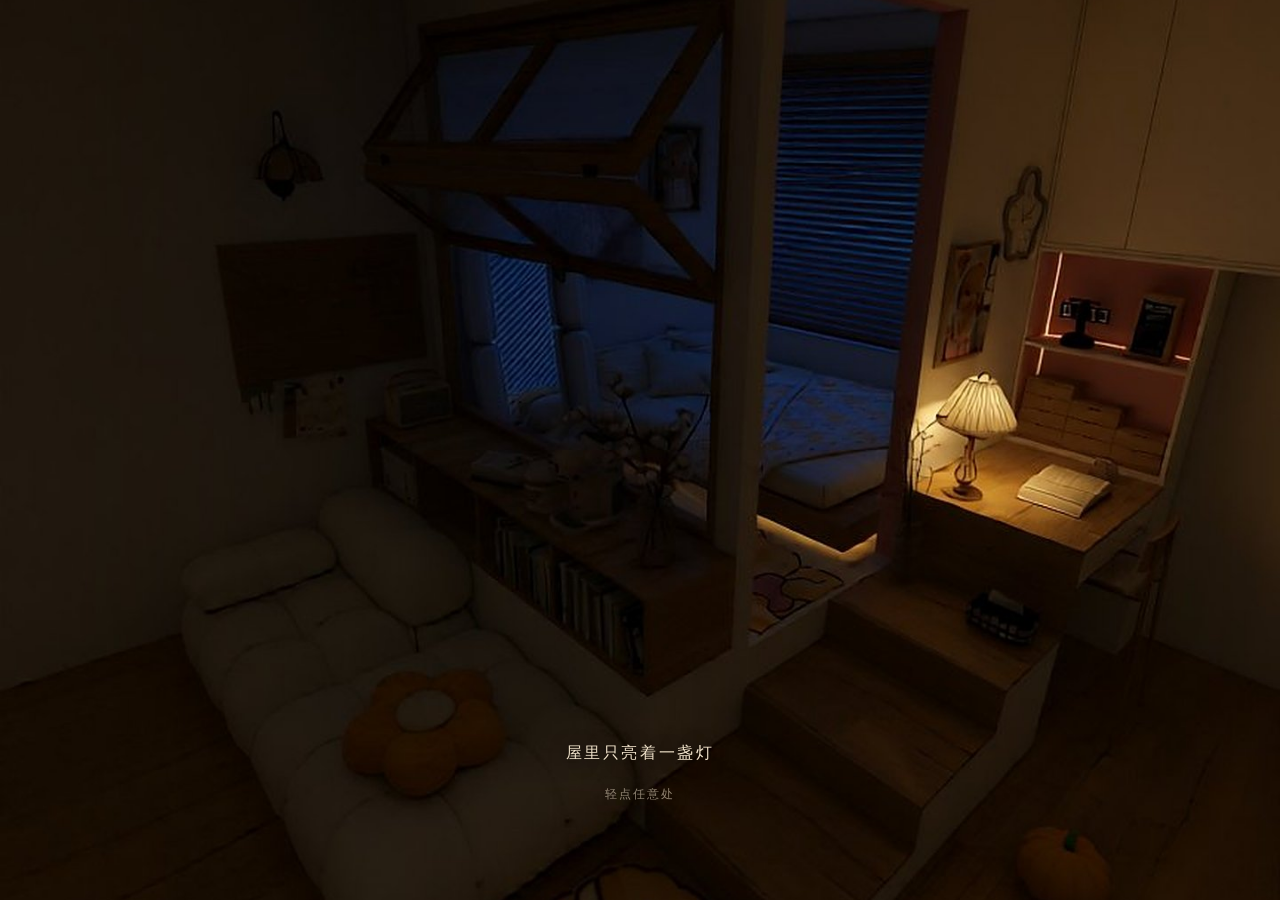
==== commit 1c68d28e: "deploy 2026-11-14T07:22:02Z" ====
--- a/room18/index.html
+++ b/room18/index.html
@@ -142,41 +142,70 @@
 body[data-scene="wide"] .cam-room{ opacity:0; pointer-events:none; }
 body[data-scene="wide"] .cam-room,
 body[data-scene="wide"] .cam-glow{ transition:opacity 900ms var(--ease-soft, ease); }
-/* 宽景里那本小本子：站在镜子前 */
-/* 整间房那一层里，几张机位慢慢淡切（缓慢漂移） */
+/* 宽景：整张图完整显示（contain），四周用同一张图虚化补满，画面不再被拉糊 */
 .wide-shot{
   position:absolute; inset:0;
   opacity:0;
-  transition:opacity 3400ms ease;
+  transition:opacity 520ms ease;
 }
 .wide-shot.on{ opacity:1; }
 .wide-shot img:first-child{
   width:100%; height:100%;
   object-fit:cover;
   display:block;
-  transform-origin:50% 55%;
-  animation:driftPan 26s ease-in-out infinite alternate;
-}
-@keyframes driftPan{
-  from{ transform:scale(1.02) translate3d(0,0,0); }
-  to{ transform:scale(1.075) translate3d(-1.2%,-0.9%,0); }
-}
-/* 墙上挂的两张真照片：带上相框的样子，别像贴纸 */
-.wall-pic{
+}
+/* 整间房时四周的补底：同一张图放大虚化 */
+.wide-bg{
+  position:absolute; inset:0; z-index:1;
+  background:url(assets/room-wide.jpg) center/cover no-repeat;
+  filter:blur(30px) brightness(.40) saturate(1.06);
+  transform:scale(1.12);
+  opacity:0;
+  transition:opacity 900ms var(--ease-soft, ease);
+  pointer-events:none;
+}
+body[data-scene="wide"] .wide-bg{ opacity:1; }
+
+/* 墙上挂的两张真照片：按照片里相框的位置、角度摆，带框带影 */.wall-pic{
   position:absolute;
   display:block;
   object-fit:cover;
   box-sizing:border-box;
   border:2px solid rgba(252,243,228,.92);
   border-radius:1px;
-  filter:saturate(.94) brightness(.97) contrast(1.02);
+  filter:saturate(.94) brightness(.96) contrast(1.03);
   box-shadow:
     0 3px 8px rgba(0,0,0,.5),
     0 1px 2px rgba(0,0,0,.45),
     inset 0 0 10px rgba(110,74,40,.22);
-}
-#pic-bed{ left:630px; top:433px; width:62px; height:84px; transform:rotate(1.6deg); }
-#pic-out{ left:425px; top:355px; width:55px; height:65px; transform:rotate(-1.4deg); }
+  transform-origin:50% 50%;
+}
+#pic-bed{ left:642px; top:438px; width:36px; height:79px; transform:rotate(-4deg); border-width:0; border-radius:0; box-shadow:0 2px 6px rgba(0,0,0,.55), inset 0 0 8px rgba(90,60,30,.3); }
+#pic-out{ left:198px; top:462px; width:84px; height:106px; transform:rotate(-1.6deg); border-width:4px; border-color:rgba(252,245,232,.96); }
+
+/* 自己选视角的三颗小按钮 */
+.views{
+  position:fixed; right:calc(var(--u) * 16); bottom:calc(var(--u) * 84);
+  z-index:6; display:flex; gap:7px;
+  opacity:0; pointer-events:none;
+  transition:opacity 500ms ease;
+}
+body[data-scene="wide"][data-free="1"] .views{ opacity:1; pointer-events:auto; }
+.view{
+  padding:6px 12px;
+  font:inherit; font-size:11.5px; letter-spacing:.08em;
+  color:#f0e0c6;
+  background:rgba(26,18,12,.55);
+  border:1px solid rgba(255,214,160,.26);
+  border-radius:999px;
+  backdrop-filter:blur(6px);
+  cursor:pointer;
+}
+.view.on{
+  color:#1d1409;
+  background:rgba(246,226,192,.92);
+  border-color:rgba(255,238,208,.9);
+}
 .wide-book{
   position:absolute; left:385px; top:496px; width:46px; height:64px;
   transform:rotate(-2deg);
@@ -245,7 +274,7 @@
   position:absolute; inset:0;
 }
 /* 竖着的那块：本子靠着镜子站 */
-.plane-wall{ width:144px; height:184px; }
+.plane-wall{ width:132px; height:120px; }
 /* 桌面平面在镜面平面之上：本子靠着镜子站，是被前面的手机挡住的 */
 #plane-props{ z-index:2; }
 #plane-wall{ z-index:1; }
@@ -773,7 +802,7 @@
 }
 
 /* 第一幕：轻点这封信（很轻的一行字，不抢戏） */
-.tap-hint{
+.tap-hint{ text-shadow:0 2px 10px rgba(0,0,0,.85), 0 0 26px rgba(255,190,120,.35);
   position:absolute;
   width:100%;
   z-index:46;
@@ -789,8 +818,8 @@
   from{ opacity:0; transform:translateY(calc(var(--u)*5)); }
   to{ opacity:1; transform:none; }
 }
-body[data-act="2"] .tap-hint{ opacity:0; animation:none; transition:opacity 240ms linear; }
-body[data-act="3"] .tap-hint{ opacity:0; animation:none; }
+body[data-act="2"] .tap-hint{ text-shadow:0 2px 10px rgba(0,0,0,.85), 0 0 26px rgba(255,190,120,.35); opacity:0; animation:none; transition:opacity 240ms linear; }
+body[data-act="3"] .tap-hint{ text-shadow:0 2px 10px rgba(0,0,0,.85), 0 0 26px rgba(255,190,120,.35); opacity:0; animation:none; }
 
 /* 电脑端：读信时把房间外的黑也压成同一个黑，免得看见两条边 */
 body[data-act="2"]{
@@ -1145,6 +1174,9 @@
     <div class="night-tip">轻点任意处</div>
   </div>
 
+  <!-- 整间房时四周的补底：同一张图放大虚化，避免上下出现硬边 -->
+  <div class="wide-bg" id="wide-bg"></div>
+
   <!-- 实景房间：整张照片就是舞台，桌面物件用 3D 矩阵贴在照片的木柜台上 -->
   <div class="camera cam-room" id="cam-room">
     <img class="photo" id="photo" src="assets/room.jpg" alt="" draggable="false">
@@ -1156,20 +1188,18 @@
     </div>
   </div>
 
-  <!-- 第三幕的整间房：另一张机位（AI 同一房间重绘），镜头“退后”其实是这两张淡切 -->
+  <!-- 第三幕的整间房：三张机位，自己选视角（不再自动漂移） -->
   <div class="camera cam-wide" id="cam-wide">
     <div class="wide-shot on" data-i="0">
       <img src="assets/room-wide.jpg" alt="" draggable="false">
-      <!-- 墙上那两张照片：图一在床那边（62×84），图二在外面镜子旁（55×65） -->
+      <!-- 墙上那两张照片：换成你们自己的 -->
       <img class="wall-pic" id="pic-bed" src="assets/frame-girl1.jpg" alt="">
       <img class="wall-pic" id="pic-out" src="assets/frame-girl2.jpg" alt="">
     </div>
     <div class="wide-shot" data-i="1"><img src="assets/room-wide-2.jpg" alt="" draggable="false"></div>
     <div class="wide-shot" data-i="2"><img src="assets/room-wide-3.jpg" alt="" draggable="false"></div>
-    <button class="wide-book" id="wide-book" type="button" aria-label="再读一遍那个本子">
-      <img src="assets/notebook.webp" alt="">
-    </button>
-    <button class="dive" id="dive" type="button">走近桌上看看 ↓</button>
+
+
   </div>
 
   <!-- 第一幕的暗场：盖在照片上，但信纸的光要压在它上面 -->
@@ -1187,6 +1217,12 @@
 
   <!-- 第三幕：在整间房和"桌上"之间切换的两颗按钮 -->
   <button class="back-wide" id="back-wide" type="button">↖ 退回房间</button>
+  <button class="dive" id="dive" type="button">走近桌上看看 ↓</button>
+  <div class="views" id="views">
+    <button class="view on" data-shot="0" type="button">屋里</button>
+    <button class="view" data-shot="1" type="button">台阶</button>
+    <button class="view" data-shot="2" type="button">门口</button>
+  </div>
 
   <!-- 第二幕：把信捧到眼前 -->
   <div class="read" id="read">
@@ -1268,6 +1304,7 @@
     'matrix3d(1.35384615,0.34358974,0,0,-0.05797101,0.21739130,0,0,0,0,1,0,262.92753623,778.52173913,0,1)',
 
   /* 本子靠镜子立着的那块竖面：(0,0)-(144,184) 映射到镜子前的一小块 */
+  letterMatrix: 'matrix3d(1.35384615,0.34358974,0,0,-0.05797101,0.21739130,0,0,0,0,1,0,360.89676911,931.50635177,0,1)',
   wallMatrix:
     'matrix3d(0.93271684,-0.13516865,0,-0.00008858,-0.16050632,0.70112855,0,-0.00042633,0,0,1,0,306.00000000,752.00000000,0,1)',
 
@@ -1495,7 +1532,7 @@
    信纸“点火副本”：和桌面信纸同位置，但浮在暗场之上
    ========================================================================== */
 const ignite = document.getElementById('ignite');
-const LB = { w: 144, h: 184, rot: -2.5 };   /* 竖面平面的尺寸，和 .plane-wall 一致 */
+const LB = { w: 132, h: 120, rot: -2 };   /* 平躺在柜台上的本子：和 .plane-wall 一样大 */
 const bx = (v) => `${(v / LB.w) * 100}%`;
 const by = (v) => `${(v / LB.h) * 100}%`;
 const bw = (v) => `calc(var(--u) * ${v})`;
@@ -1555,19 +1592,12 @@
   const hint = document.createElement('div');
   hint.className = 'tap-hint';
   hint.textContent = CONFIG.tapHint || '轻点这个本子';
-  hint.style.top = 'calc(100% + 18px)';
+  hint.style.top = 'calc(100% + 42px)';
   ignite.appendChild(hint);
 }
 
-/* 整间房那张机位里的小本子：开灯之后还能再读一遍 */
+/* 整间房那一层：走近桌上 / 退回房间 */
 {
-  const wb = document.getElementById('wide-book');
-  if (wb) {
-    wb.addEventListener('click', () => openRead());
-    wb.addEventListener('keydown', (e) => {
-      if (e.key === 'Enter' || e.key === ' ') { e.preventDefault(); openRead(); }
-    });
-  }
   const dive = document.getElementById('dive');
   if (dive) {
     dive.addEventListener('click', () => {
@@ -1600,18 +1630,20 @@
   }
 }
 
-/* 整间房那几张机位：每 13 秒慢慢淡切一次，像镜头在屋里缓缓移动 */
+/* 三颗视角按钮：自己选，不再自动漂移 */
 {
   const shots = Array.from(document.querySelectorAll('.wide-shot'));
-  if (shots.length > 1) {
-    let i = 0;
-    setInterval(() => {
-      if (document.body.dataset.scene !== 'wide') return;
-      shots[i].classList.remove('on');
-      i = (i + 1) % shots.length;
-      shots[i].classList.add('on');
-    }, 13000);
-  }
+  const btns = Array.from(document.querySelectorAll('.view'));
+  const bg = document.getElementById('wide-bg');
+  const show = (i) => {
+    shots.forEach((s, k) => s.classList.toggle('on', k === i));
+    if (bg) bg.style.backgroundImage = 'url(assets/' + (['room-wide.jpg','room-wide-2.jpg','room-wide-3.jpg'][i]) + ')';
+    btns.forEach((b, k) => b.classList.toggle('on', k === i));
+  };
+  btns.forEach((b) => b.addEventListener('click', () => show(+b.dataset.shot)));
+  /* 桌面那块区域点一下也能走近（等于按那颗按钮） */
+  const dive = document.getElementById('dive');
+  if (dive) dive.textContent = '走近桌上看看 ↓';
 }
 
 /* ==========================================================================
@@ -1663,10 +1695,7 @@
   readNext.classList.remove('on');
 
   const hostRect = rectOf(readRoot);
-  const fromWide = document.body.dataset.scene === 'wide';
-  const start = fromWide
-    ? rectOf(document.getElementById('wide-book'))
-    : rectOf(igLetter);
+  const start = rectOf(igLetter);
   const vw = hostRect.width;
   const vh = hostRect.height;
 
@@ -1749,10 +1778,7 @@
   }
 
   const hostRect = rectOf(readRoot);
-  const fromWide = document.body.dataset.scene === 'wide';
-  const start = fromWide
-    ? rectOf(document.getElementById('wide-book'))
-    : rectOf(igLetter);
+  const start = rectOf(igLetter);
 
   readSheet.style.transition =
     `left 700ms ${EASE}, top 700ms ${EASE}, width 700ms ${EASE}, ` +
@@ -1826,7 +1852,7 @@
   }
 }
 
-/* 整间房那一层：864×1152 的照片按 cover 铺满窗口 */
+/* 整间房那一层：864×1152 的照片整张显示（contain），四周用同一张虚化补满 */
 const WIDE = CONFIG.wide || { size: [864, 1152] };
 function applyWide() {
   const el = document.getElementById('cam-wide');
@@ -1837,13 +1863,15 @@
   const tx = (vw - ww * s) / 2;
   const ty = (vh - wh * s) / 2;
   el.style.transform = `translate3d(${tx.toFixed(1)}px, ${ty.toFixed(1)}px, 0) scale(${s.toFixed(4)})`;
+  el.style.setProperty('--wide-top', ty.toFixed(1) + 'px');
+  el.style.setProperty('--wide-h', (wh * s).toFixed(1) + 'px');
 }
 
 /* 起手：镜头先怼在柜台上；转屏/改窗口大小时重算（第三幕之后就是整间房） */
 {
   document.getElementById('plane-props').style.setProperty('--desk-matrix', CONFIG.deskMatrix);
   for (const id of ['plane-wall', 'plane-glow']) {
-    document.getElementById(id).style.setProperty('--desk-matrix', CONFIG.wallMatrix);
+    document.getElementById(id).style.setProperty('--desk-matrix', CONFIG.letterMatrix);
   }
   applyCamera(CAM.zoomIn);
   applyWide();
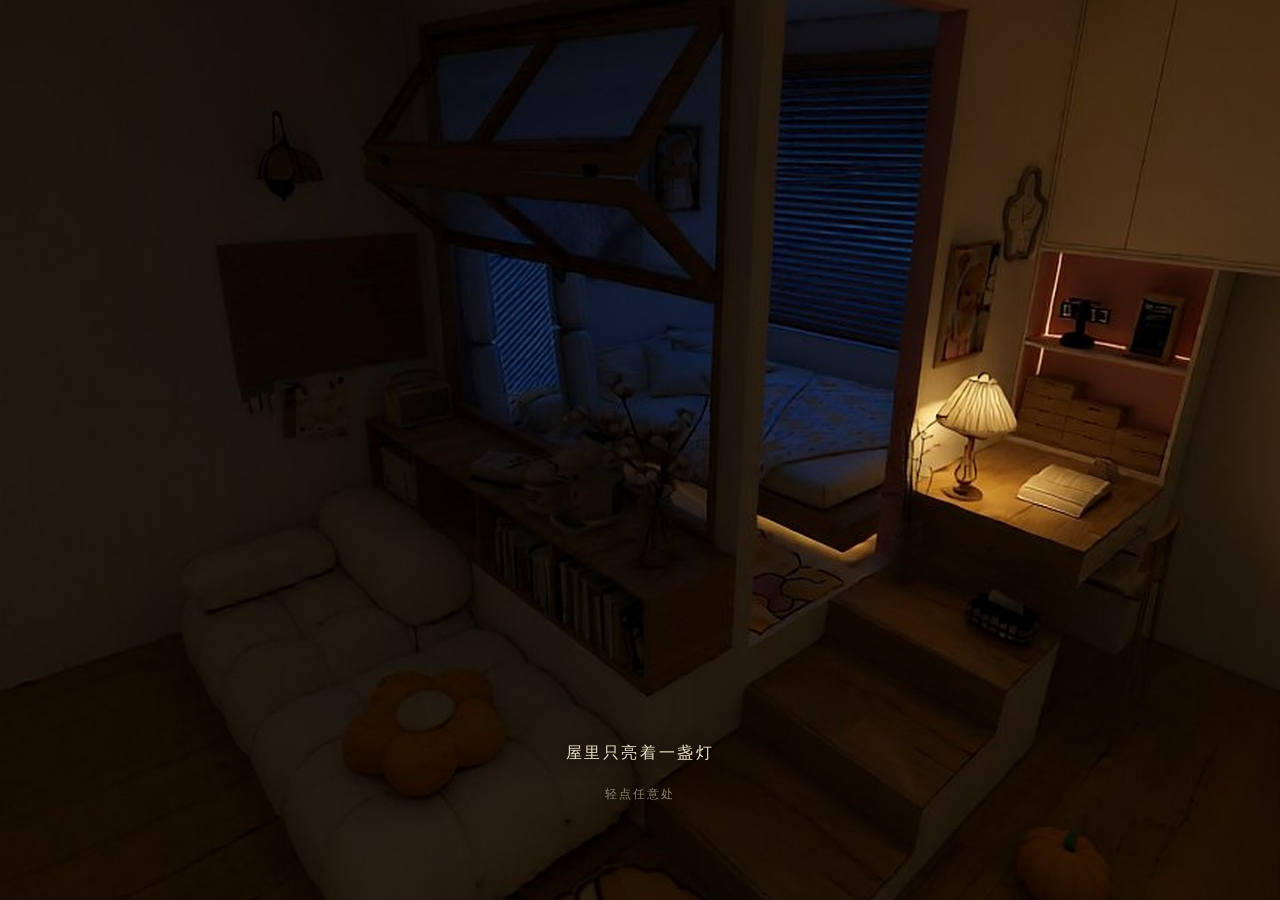
==== commit 557b142a: "deploy 2026-11-14T07:32:01Z" ====
--- a/room18/index.html
+++ b/room18/index.html
@@ -166,7 +166,11 @@
 }
 body[data-scene="wide"] .wide-bg{ opacity:1; }
 
-/* 墙上挂的两张真照片：按照片里相框的位置、角度摆，带框带影 */.wall-pic{
+/* 隐藏：整间房（AI 图）已经不用了，只保留最高清的原图 */
+.cam-wide, .wide-bg, .views, .dive, .back-wide{ display:none !important; }
+
+/* 墙上挂的两张真照片：按照片里相框的位置、角度摆，带框带影 */
+.wall-pic{
   position:absolute;
   display:block;
   object-fit:cover;
@@ -392,6 +396,9 @@
 }
 
 /* ---- 信纸 ---- */
+/* 开灯之前，整块桌面都能点：点桌子 = 打开本子 */
+body:not([data-act="3"]) #props{ pointer-events:auto; cursor:pointer; }
+
 .slot.letter{
   border-radius:calc(var(--u)*2.5);
   background:
@@ -1192,9 +1199,6 @@
   <div class="camera cam-wide" id="cam-wide">
     <div class="wide-shot on" data-i="0">
       <img src="assets/room-wide.jpg" alt="" draggable="false">
-      <!-- 墙上那两张照片：换成你们自己的 -->
-      <img class="wall-pic" id="pic-bed" src="assets/frame-girl1.jpg" alt="">
-      <img class="wall-pic" id="pic-out" src="assets/frame-girl2.jpg" alt="">
     </div>
     <div class="wide-shot" data-i="1"><img src="assets/room-wide-2.jpg" alt="" draggable="false"></div>
     <div class="wide-shot" data-i="2"><img src="assets/room-wide-3.jpg" alt="" draggable="false"></div>
@@ -1478,6 +1482,12 @@
    ========================================================================== */
 const propsRoot = document.getElementById('props');
 
+/* 开灯之前：点桌上任何地方都等于点那本本子 */
+propsRoot.addEventListener('click', () => {
+  if (document.body.dataset.act === '3') return;
+  openRead();
+});
+
 for (const [key, geo] of Object.entries(LAYOUT)) {
   const el = makeSlot(key, geo, geo.layer);
 
@@ -1774,7 +1784,6 @@
   /* 已经开过灯的话，收信的过程中就让房间先亮起来 */
   if (litOnce) {
     document.body.dataset.act = '3';
-    document.body.dataset.scene = 'wide';
   }
 
   const hostRect = rectOf(readRoot);
@@ -1884,8 +1893,7 @@
 /* 「读完了」的那一刻：所有东西同时动，只在这里发生一次 */
 function finishLetter() {
   document.body.dataset.act = '3';   /* 遮罩淡出 + 物件浮起，全由 CSS 接管 */
-  document.body.dataset.scene = 'wide';  /* 淡切到整间房那张机位 */
-  applyCamera(1);
+  applyCamera(1);                    /* 镜头退回整张原图（最高清的那张） */
   burstConfetti();                   /* 彩带同一帧开始 */
   setTimeout(enterFree, 2400);       /* 落完才允许点桌上的东西 */
 }
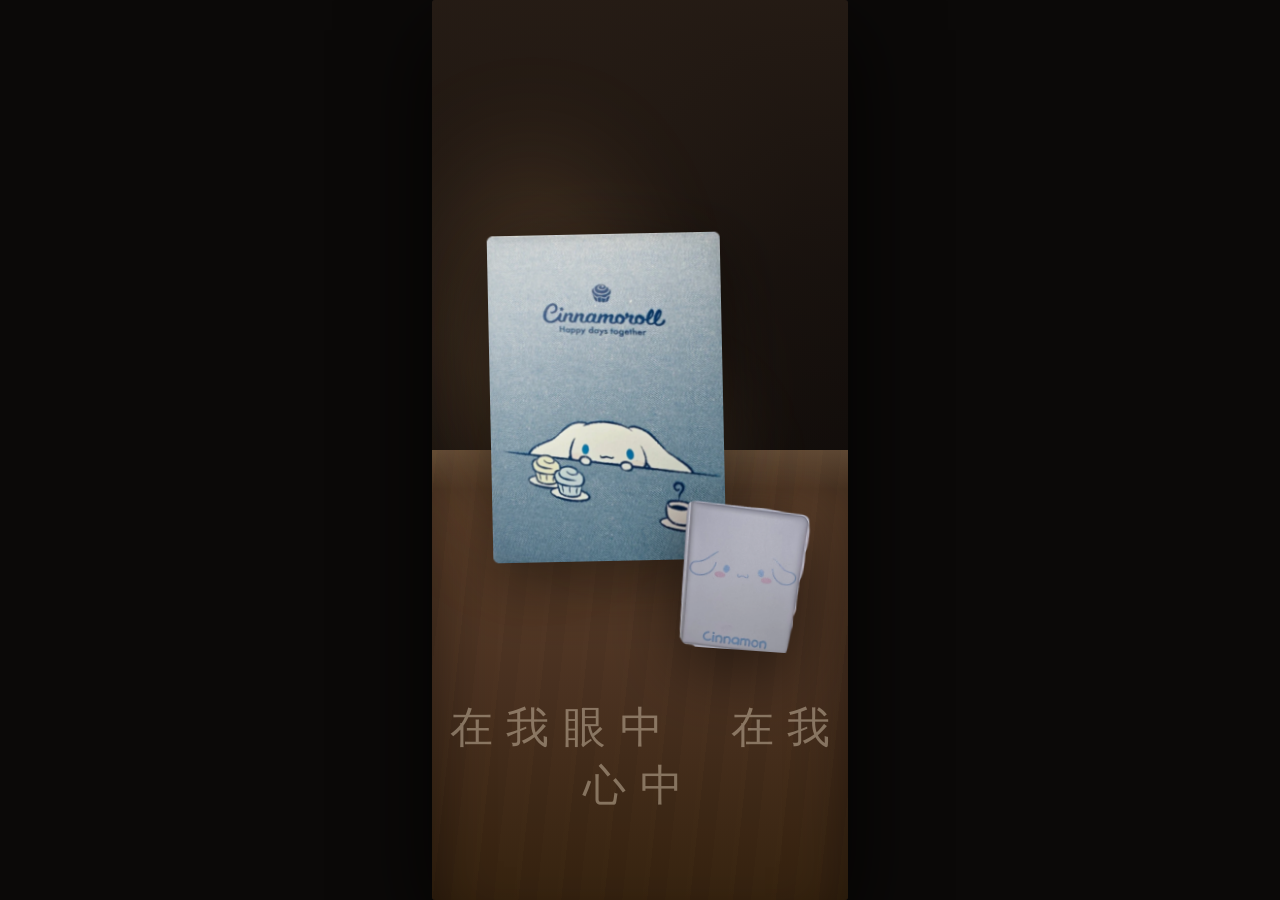
==== commit 20e126c4: "deploy 2026-11-14T07:53:14Z" ====
--- a/room18/index.html
+++ b/room18/index.html
@@ -1,2154 +1,373 @@
-<!DOCTYPE html>
+<!doctype html>
 <html lang="zh-CN">
 <head>
-<meta charset="utf-8" />
-<meta name="viewport" content="width=device-width, initial-scale=1, viewport-fit=cover" />
-<meta name="theme-color" content="#080605" />
+<meta charset="utf-8">
+<meta name="viewport" content="width=device-width, initial-scale=1, viewport-fit=cover">
 <title>最后一间房</title>
 <style>
 /* ==========================================================================
-   0. 基础变量
-   --------------------------------------------------------------------------
-   --u   : 设计单位。整间房按 390×844 的设计稿等比缩放。
-   --dim : 暗场强度（第一幕 1 = 没开灯）。
-   台灯系统四个变量（--lamp-*）在第一、二幕恒为 0，第三幕开灯时才推开。
+   0. 一点变量
    ========================================================================== */
 :root{
   --u: calc(100vw / 390);
-  --ink:#080605;
-
-  /* 暖木色 / 米白 / 奶油 / 暗金 */
-  --wood:#3a2718;
-  --wood-2:#2a1a10;
-  --cream:#f3e7cf;
-  --cream-2:#e6d4b4;
-  --gold:#c9a26a;
-
-  --dim: 1;
-  --letter: 1;
-
-  --lamp-core: 0;
-  --lamp-cone: 0;
-  --lamp-pool: 0;
-  --lamp-halo: 0;
-  --lamp-fog: 0;
-
-  --ease-out: cubic-bezier(.22,.61,.36,1);
-
-  /* 纸纤维 / 墙面颗粒（内联 SVG 噪点，只做纹理，不做图形） */
-  --noise: url("data:image/svg+xml,%3Csvg xmlns='http://www.w3.org/2000/svg' width='140' height='140'%3E%3Cfilter id='n'%3E%3CfeTurbulence type='fractalNoise' baseFrequency='0.8' numOctaves='3' stitchTiles='stitch'/%3E%3C/filter%3E%3Crect width='140' height='140' filter='url(%23n)'/%3E%3C/svg%3E");
-  --grain: url("data:image/svg+xml,%3Csvg xmlns='http://www.w3.org/2000/svg' width='180' height='180'%3E%3Cfilter id='g'%3E%3CfeTurbulence type='fractalNoise' baseFrequency='0.35' numOctaves='4' stitchTiles='stitch'/%3E%3C/filter%3E%3Crect width='180' height='180' filter='url(%23g)'/%3E%3C/svg%3E");
-}
-
-*{ box-sizing:border-box; -webkit-tap-highlight-color:transparent; }
-
+  --ease: cubic-bezier(.22,.68,.16,1);
+  --desk-warm: #4a3121;
+  --ink: #5c4430;
+}
 html,body{ height:100%; margin:0; }
-
 body{
-  background:
-    radial-gradient(120% 90% at 50% 58%, #12100e 0%, #0a0807 55%, #050404 100%);
+  background:#0b0908;
   overflow:hidden;
-  font-family: -apple-system, BlinkMacSystemFont, "PingFang SC", "Hiragino Sans GB",
-               "Microsoft YaHei", system-ui, sans-serif;
+  font-family:-apple-system, BlinkMacSystemFont, "PingFang SC", "Hiragino Sans GB",
+              "Microsoft YaHei", system-ui, sans-serif;
   color:#e9dcc4;
-  -webkit-font-smoothing: antialiased;
-}
-
-/* ==========================================================================
-   1. 舞台 —— 一张实景照片 + 贴在木柜台上的物件层
-   --------------------------------------------------------------------------
-   .camera 就是照片的像素坐标系（1438×1917），JS 给它一个
-   translate+scale：第一、二幕放大到柜台，第三幕退回整间房。
-   .plane 是「设计平面」（390×844），用一行 matrix3d 整层贴到照片的木头上，
-   所以物件坐标不用为照片重算，改布局还是改 390×844 里的数字。
+  -webkit-font-smoothing:antialiased;
+  -webkit-tap-highlight-color:transparent;
+}
+
+/* ==========================================================================
+   1. 舞台：手机满屏，电脑上居中成一扇窗
    ========================================================================== */
 .stage{
   position:fixed; left:0; right:0; top:0;
-  height:100vh;
-  height:100dvh;      /* 手机上地址栏收起/展开都不会把房间顶出画面 */
+  height:100vh; height:100dvh;
+  display:grid; place-items:center;
+}
+.room{
+  position:relative;
+  width:100%; height:100%;
   overflow:hidden;
-  background:#07060a;
-  isolation:isolate;
-}
-
-.camera{
-  position:absolute; left:0; top:0;
-  width:1438px;
-  height:1917px;
-  transform-origin:0 0;
-  will-change:transform;
-  transition:none;
-}
-/* 只有第三幕那一次“退回整间房”是动画，刚进页面时不许自己动 */
-body[data-act="3"] .camera{
-  transition:transform 1200ms cubic-bezier(.22,.68,.16,1);
-}
-.cam-room{ z-index:1; }
-.cam-glow{ z-index:3; pointer-events:none; }
-
-/* --- 进门那一瞬间：夜里只亮着一盏灯 --- */
-.night-open{
-  position:fixed; inset:0; z-index:9;
-  background:#05040a;
-  overflow:hidden;
-  transition:opacity 1100ms var(--ease-soft, ease);
-}
-.night-open img{
-  position:absolute; inset:0;
-  width:100%; height:100%;
-  object-fit:cover;
-  animation:nightDrift 18s ease-in-out both;
-}
-@keyframes nightDrift{
-  from{ transform:scale(1.06); }
-  to{ transform:scale(1); }
-}
-.night-open.gone{ opacity:0; pointer-events:none; }
-.night-cap, .night-tip{
-  position:absolute; left:0; right:0;
-  text-align:center;
-  color:#f2e4cc;
-  letter-spacing:.16em;
-  text-shadow:0 2px 18px rgba(0,0,0,.75);
-}
-.night-cap{
-  bottom:calc(var(--u) * 128);
-  font-size:calc(var(--u) * 15);
-  animation:fadeUpIn 1400ms ease 500ms both;
-}
-.night-tip{
-  bottom:calc(var(--u) * 92);
-  font-size:calc(var(--u) * 11);
-  opacity:.55;
-  animation:fadeUpIn 1400ms ease 1600ms both;
-}
-@keyframes fadeUpIn{
-  from{ opacity:0; transform:translateY(6px); }
-}
-
-/* --- 整间房那一层（第三幕用另一张机位照片，镜头“退后”其实是换图） --- */
-.cam-wide{
-  z-index:2;
-  width:864px; height:1152px;
-  transform:translate3d(0,0,0) scale(1);
-  transition:opacity 900ms var(--ease-soft, ease), transform 900ms var(--ease-soft, ease);
-  opacity:0;
+  background:
+    radial-gradient(120% 80% at 30% 18%, #241a13 0%, #140f0c 46%, #0a0807 100%);
+}
+@media (min-width:760px){
+  .room{
+    width:min(480px, calc(100vh * 390 / 844));
+    height:min(calc(480px * 844 / 390), 100vh);
+    border-radius:3px;
+    box-shadow:0 30px 90px rgba(0,0,0,.8);
+  }
+}
+
+/* ==========================================================================
+   2. 墙、桌面
+   ========================================================================== */
+.wall{
+  position:absolute; inset:0 0 50% 0;
+  background:
+    linear-gradient(180deg, rgba(38,28,21,.9) 0%, rgba(26,19,15,.75) 60%, rgba(20,14,11,.6) 100%),
+    radial-gradient(90% 70% at 26% 42%, rgba(255,203,140,.10), transparent 70%);
+}
+.desk{
+  position:absolute; left:0; right:0; top:50%; bottom:0;
+  background:
+    linear-gradient(180deg, #6b4a32 0%, #5a3d29 18%, #4a3121 52%, #35220f 100%);
+  box-shadow:inset 0 calc(var(--u)*10) calc(var(--u)*18) rgba(0,0,0,.45);
+}
+/* 木纹 */
+.desk::before{
+  content:''; position:absolute; inset:0;
+  background:
+    repeating-linear-gradient(96deg,
+      rgba(255,214,164,.05) 0 calc(var(--u)*1.5),
+      rgba(0,0,0,.045) calc(var(--u)*1.5) calc(var(--u)*7),
+      rgba(255,214,164,.03) calc(var(--u)*7) calc(var(--u)*13));
+  opacity:.75;
+  mix-blend-mode:soft-light;
+}
+/* 木桌前沿的一点高光 */
+.desk::after{
+  content:''; position:absolute; left:0; right:0; top:0; height:calc(var(--u)*12);
+  background:linear-gradient(180deg, rgba(255,214,164,.16), transparent);
+}
+/* 台灯从左上打下来的一圈暖光 */
+.lamp{
+  position:absolute; left:-14%; top:6%; width:76%; height:64%;
+  background:radial-gradient(closest-side, rgba(255,198,130,.24), rgba(255,178,104,.10) 52%, transparent 78%);
+  filter:blur(calc(var(--u)*16));
   pointer-events:none;
-}
-body[data-scene="wide"] .cam-wide{
-  opacity:1;
-  pointer-events:auto;
-}
-body[data-scene="wide"] .cam-room{ opacity:0; pointer-events:none; }
-body[data-scene="wide"] .cam-room,
-body[data-scene="wide"] .cam-glow{ transition:opacity 900ms var(--ease-soft, ease); }
-/* 宽景：整张图完整显示（contain），四周用同一张图虚化补满，画面不再被拉糊 */
-.wide-shot{
-  position:absolute; inset:0;
-  opacity:0;
-  transition:opacity 520ms ease;
-}
-.wide-shot.on{ opacity:1; }
-.wide-shot img:first-child{
-  width:100%; height:100%;
-  object-fit:cover;
-  display:block;
-}
-/* 整间房时四周的补底：同一张图放大虚化 */
-.wide-bg{
-  position:absolute; inset:0; z-index:1;
-  background:url(assets/room-wide.jpg) center/cover no-repeat;
-  filter:blur(30px) brightness(.40) saturate(1.06);
-  transform:scale(1.12);
-  opacity:0;
-  transition:opacity 900ms var(--ease-soft, ease);
+  animation:lampBreath 7.5s ease-in-out infinite;
+}
+@keyframes lampBreath{
+  0%,100%{ opacity:.9; }
+  50%{ opacity:1; }
+}
+/* 桌面上的光池 */
+.pool{
+  position:absolute; left:14%; top:38%; width:72%; height:26%;
+  background:radial-gradient(closest-side, rgba(255,206,150,.26), transparent 76%);
+  filter:blur(calc(var(--u)*12));
   pointer-events:none;
 }
-body[data-scene="wide"] .wide-bg{ opacity:1; }
-
-/* 隐藏：整间房（AI 图）已经不用了，只保留最高清的原图 */
-.cam-wide, .wide-bg, .views, .dive, .back-wide{ display:none !important; }
-
-/* 墙上挂的两张真照片：按照片里相框的位置、角度摆，带框带影 */
-.wall-pic{
+
+/* ==========================================================================
+   3. 桌上的两样东西
+   ========================================================================== */
+.obj{
   position:absolute;
   display:block;
-  object-fit:cover;
-  box-sizing:border-box;
-  border:2px solid rgba(252,243,228,.92);
-  border-radius:1px;
-  filter:saturate(.94) brightness(.96) contrast(1.03);
-  box-shadow:
-    0 3px 8px rgba(0,0,0,.5),
-    0 1px 2px rgba(0,0,0,.45),
-    inset 0 0 10px rgba(110,74,40,.22);
-  transform-origin:50% 50%;
-}
-#pic-bed{ left:642px; top:438px; width:36px; height:79px; transform:rotate(-4deg); border-width:0; border-radius:0; box-shadow:0 2px 6px rgba(0,0,0,.55), inset 0 0 8px rgba(90,60,30,.3); }
-#pic-out{ left:198px; top:462px; width:84px; height:106px; transform:rotate(-1.6deg); border-width:4px; border-color:rgba(252,245,232,.96); }
-
-/* 自己选视角的三颗小按钮 */
-.views{
-  position:fixed; right:calc(var(--u) * 16); bottom:calc(var(--u) * 84);
-  z-index:6; display:flex; gap:7px;
-  opacity:0; pointer-events:none;
-  transition:opacity 500ms ease;
-}
-body[data-scene="wide"][data-free="1"] .views{ opacity:1; pointer-events:auto; }
-.view{
-  padding:6px 12px;
-  font:inherit; font-size:11.5px; letter-spacing:.08em;
-  color:#f0e0c6;
-  background:rgba(26,18,12,.55);
-  border:1px solid rgba(255,214,160,.26);
-  border-radius:999px;
-  backdrop-filter:blur(6px);
-  cursor:pointer;
-}
-.view.on{
-  color:#1d1409;
-  background:rgba(246,226,192,.92);
-  border-color:rgba(255,238,208,.9);
-}
-.wide-book{
-  position:absolute; left:385px; top:496px; width:46px; height:64px;
-  transform:rotate(-2deg);
   border:0; padding:0; background:none;
   cursor:pointer;
-  filter:drop-shadow(0 6px 14px rgba(0,0,0,.55)) drop-shadow(0 0 18px rgba(255,196,126,.35));
-}
-.wide-book img{ display:block; width:100%; height:100%; object-fit:contain; }
-.wide-book::after{ content:''; position:absolute; inset:-14px; }
-
-/* 宽景里"走近桌上"的按钮 */
-.dive{
-  position:fixed; left:50%; bottom:calc(var(--u) * 26);
-  transform:translateX(-50%);
-  z-index:6;
-  padding:9px 18px;
-  font:inherit; font-size:13px; letter-spacing:.06em;
-  color:#f4e6cd;
-  background:rgba(28,20,14,.62);
-  border:1px solid rgba(255,214,160,.35);
-  border-radius:999px;
-  backdrop-filter:blur(6px);
-  cursor:pointer;
-  opacity:0; pointer-events:none;
-  transition:opacity 600ms ease 400ms;
-}
-body[data-scene="wide"][data-free="1"] .dive{ opacity:1; pointer-events:auto; }
-/* 宽景里别同时出现两句提示，底部只留一颗按钮 */
-body[data-scene="wide"] .free-hint{ display:none; }
-/* 桌上那一层里的"退回房间" */
-.back-wide{
-  position:fixed; left:16px; top:calc(var(--u) * 18);
-  z-index:6;
-  padding:7px 14px;
-  font:inherit; font-size:12px; letter-spacing:.06em;
-  color:#f4e6cd;
-  background:rgba(28,20,14,.55);
-  border:1px solid rgba(255,214,160,.28);
-  border-radius:999px;
-  backdrop-filter:blur(6px);
-  cursor:pointer;
-  opacity:0; pointer-events:none;
-  transition:opacity 500ms ease;
-}
-body[data-scene="desk"][data-free="1"] .back-wide{ opacity:1; pointer-events:auto; }
-
-.photo{
-  position:absolute; inset:0;
-  width:100%; height:100%;
-  object-fit:cover;
-  user-select:none;
-  -webkit-user-drag:none;
+  transform-origin:50% 50%;
+}
+.obj img{
+  display:block; width:100%; height:auto;
+  filter:drop-shadow(0 calc(var(--u)*6) calc(var(--u)*10) rgba(0,0,0,.55));
+  transition:transform 420ms var(--ease), filter 420ms var(--ease);
+}
+.obj:active img{ transform:scale(.985); filter:drop-shadow(0 calc(var(--u)*3) calc(var(--u)*6) rgba(0,0,0,.6)) brightness(1.03); }
+
+/* 本子：正中偏左，占主导 */
+#book{
+  left:14%; top:26%;
+  width:56%;
+  transform:rotate(-1.2deg);
+}
+/* 本子自身的一圈暖光（它才是暗房里唯一的光源） */
+#book::after{
+  content:''; position:absolute; left:-18%; top:-14%; width:136%; height:128%;
+  background:radial-gradient(closest-side, rgba(255,204,148,.30), rgba(255,190,120,.12) 55%, transparent 80%);
+  filter:blur(calc(var(--u)*12));
+  z-index:-1;
   pointer-events:none;
 }
-
-/* 设计平面：390×844，整层被 matrix3d 贴到照片的木柜台上 */
-.plane{
-  --u:1px;                 /* 平面内部 1 单位 = 1 个设计 px */
-  position:absolute; left:0; top:0;
-  width:390px; height:844px;
-  transform-origin:0 0;
-  transform:var(--desk-matrix);
+/* 相册：右下，小一点，压在桌上 */
+#album{
+  left:60%; top:56%;
+  width:30%;
+  transform:rotate(4deg);
+}
+
+/* ==========================================================================
+   4. 底部那行小字
+   ========================================================================== */
+.subtle{
+  position:absolute; left:0; right:0; bottom:calc(var(--u)*26);
+  text-align:center;
+  font-size:calc(var(--u)*13);
+  letter-spacing:.32em;
+  color:rgba(233,220,196,.42);
   pointer-events:none;
-}
-.plane .props{
-  position:absolute; inset:0;
-}
-/* 竖着的那块：本子靠着镜子站 */
-.plane-wall{ width:132px; height:120px; }
-/* 桌面平面在镜面平面之上：本子靠着镜子站，是被前面的手机挡住的 */
-#plane-props{ z-index:2; }
-#plane-wall{ z-index:1; }
-
-/* 灯亮之后物件在整间房里很小 —— 垫一层看不见的点击区，手指才点得准 */
-.slot .hit{
-  position:absolute; left:50%; top:50%;
-  width:max(100%, 52px); height:max(100%, 52px);
-  transform:translate(-50%,-50%);
-  border-radius:50%;
-}
-.slot.has-img img{ pointer-events:none; }
-
-/* 点火副本只在前两幕吃点击；第三幕它已经淡掉了，不许再挡住桌上的东西 */
-.ignite{ pointer-events:none; }
-.ignite .ig-letter{ pointer-events:auto; }
-body[data-act="3"] .ignite .ig-letter{ pointer-events:none; }
-/* 淡完之后整层彻底撤掉，免得它挡住桌上的东西 */
-body[data-act="3"] .ignite{ visibility:hidden; transition:visibility 0s 1100ms; }
-
-/* 第一幕的暗场：房间只剩轮廓，信纸是唯一的光 */
-.mask{ pointer-events:none;
-  position:absolute; inset:-2px;
-  z-index:2;
-  background:
-    radial-gradient(115% 70% at 40% 64%, rgba(10,8,10,.86) 0%, rgba(5,4,6,.93) 46%, rgba(2,2,3,.965) 100%);
-  opacity:1;
-  pointer-events:none;
-  transition:opacity 800ms cubic-bezier(.22,.68,.16,1);
-}
-body[data-act="3"] .mask{ opacity:0; }
-
-@media (min-width:760px){
-  /* 电脑端：照片铺满整个窗口，物件表同样跟着照片走，不用另算 */
-  :root{ --u: calc(min(100vw, 100vh * 390 / 844) / 390); }
-}
-
-/* ==========================================================================
-   5. 物件层
-   --------------------------------------------------------------------------
-   所有物件都是「槽位」：位置/尺寸来自 JS 的 LAYOUT（设计稿 px），
-   外观来自各自的 class。素材（PNG）到位后只换 src，版式不动。
-   占位样式：柔和圆角 + 受光边 + 软投影 + 右下角小标签。
-   ========================================================================== */
-.props{ position:absolute; inset:0; z-index:30; pointer-events:none; }
-/* 只有具体物件接收点击，层本身不挡照片墙 */
-.slot{ pointer-events:auto; }
-/* 前景层只是虚化的装饰（杯子），不能挡住底座上的点击 */
-.props-fg{ pointer-events:none; }
-
-.slot{
-  position:absolute;
-  transform-origin:50% 60%;
-  /* 每个物件统一的光照语言：左上受光、右下投影 */
-  border-radius:calc(var(--u)*5);
-  background:linear-gradient(150deg, #7d6446 0%, #5d4832 42%, #443322 100%);
-  box-shadow:
-    inset calc(var(--u)*1.5) calc(var(--u)*1.5) calc(var(--u)*2) rgba(255,236,205,.22),
-    inset calc(var(--u)*-1) calc(var(--u)*-1) calc(var(--u)*3) rgba(0,0,0,.35),
-    calc(var(--u)*1) calc(var(--u)*2) calc(var(--u)*4) rgba(0,0,0,.55),
-    calc(var(--u)*4) calc(var(--u)*12) calc(var(--u)*26) rgba(0,0,0,.42);
-}
-
-/* 物件上的素材图（有素材时显示，占位时隐藏） */
-.slot img{
-  position:absolute; inset:0;
-  width:100%; height:100%;
-  object-fit:contain;
+  text-indent:.32em;
+}
+
+/* ==========================================================================
+   5. 读信
+   ========================================================================== */
+.read{
+  position:absolute; inset:0; z-index:40;
   display:none;
-  pointer-events:none;
-  filter:drop-shadow(calc(var(--u)*1) calc(var(--u)*2) calc(var(--u)*3) rgba(0,0,0,.5));
-}
-.slot.has-img{ background:none !important; box-shadow:none !important; }
-.slot.has-img img{ display:block; position:absolute; inset:0; width:100%; height:100%; object-fit:contain; }
-.slot.lamp .lamp-on{ opacity:var(--lamp-core); transition:opacity 220ms var(--ease-out); }
-
-/* 占位标签：只作为验收提示，压得很淡 */
-.slot::after{
-  content:attr(data-label);
-  position:absolute; left:0; right:0; bottom:6%;
-  text-align:center;
-  font-size:calc(var(--u)*7);
-  color:rgba(255,244,222,.22);
-  letter-spacing:.14em;
-}
-.slot.has-img::after{ content:""; }
-
-/* 物件分级：靠近灯的一组略亮、远处略暗（第三幕开灯后生效） */
-.near, .far, .props-fg{ transition:filter 900ms var(--ease-out); }
-.near{ filter:brightness(1.02) saturate(1.04); }
-.far{ filter:brightness(.86) saturate(.94); }
-
-/* 前景：虚化 + 放大，制造第三层纵深 */
-.props-fg{ z-index:32; }
-.props-fg .slot{ filter:blur(calc(var(--u)*6)) brightness(.62); pointer-events:none; }
-
-/* ---- 台灯（占位：灯灭时只是一团虚的暗影，等 PNG 到位再换真形）---- */
-.slot.lamp:not(.has-img){
-  border-radius:46% 46% 34% 34%;
-  background:radial-gradient(110% 80% at 50% 26%,
-    rgba(18,12,9,.62) 0%,
-    rgba(10,7,5,.40) 62%,
-    rgba(8,6,4,.12) 100%);
-  filter:blur(calc(var(--u)*7));
-}
-.slot.lamp::after{ content:""; }
-/* 灯灭时的灯罩内沿：一点极弱的反光，让轮廓能读出来 */
-.slot.lamp::before{
-  content:""; position:absolute; left:12%; right:12%; top:3%;
-  height:calc(var(--u)*9);
-  border-radius:50%;
-  background:radial-gradient(closest-side, rgba(255,214,160,.12), transparent 75%);
-  opacity:calc(.4 + var(--lamp-core) * 2);
-  filter:blur(calc(var(--u)*2));
-}
-
-/* ---- 信纸 ---- */
-/* 开灯之前，整块桌面都能点：点桌子 = 打开本子 */
-body:not([data-act="3"]) #props{ pointer-events:auto; cursor:pointer; }
-
-.slot.letter{
-  border-radius:calc(var(--u)*2.5);
-  background:
-    linear-gradient(168deg, #f7ecd6 0%, #eddcbd 46%, #ddc79f 100%);
-  box-shadow:
-    inset calc(var(--u)*1) calc(var(--u)*1) calc(var(--u)*2) rgba(255,255,250,.42),
-    calc(var(--u)*1) calc(var(--u)*2) calc(var(--u)*3) rgba(0,0,0,.45),
-    calc(var(--u)*3) calc(var(--u)*10) calc(var(--u)*22) rgba(0,0,0,.35);
-}
-/* 纸纤维 */
-.slot.letter i.fiber{
-  position:absolute; inset:0; border-radius:inherit;
-  background-image:var(--noise);
-  background-size:100% 100%;
-  opacity:.2; mix-blend-mode:multiply;
-}
-/* 折痕：上沿暗、下沿亮（光从左上下来） */
-.slot.letter i.crease{
-  position:absolute; left:4%; right:4%; height:calc(var(--u)*1.4);
-  background:linear-gradient(180deg, rgba(150,120,88,.22), rgba(255,250,238,.4));
-}
-.slot.letter i.c1{ top:34%; }
-.slot.letter i.c2{ top:67%; }
-
-/* 字迹占位：只做“手写的节奏”，不写任何内容；第二幕换成真照片 */
-.letter-ink b,
-.ig-letter i.ink b,
-.read-paper i.ink b{
-  position:absolute;
-  display:block;
-  height:calc(var(--u)*1.1);
-  border-radius:calc(var(--u)*.6);
-  background:linear-gradient(90deg,
-    rgba(92,68,48,.42) 0%,
-    rgba(92,68,48,.30) 62%,
-    rgba(92,68,48,.12) 100%);
-  filter:blur(calc(var(--u)*.25));
-}
-.ig-letter i.ink b{
-  background:linear-gradient(90deg,
-    rgba(88,64,44,.40) 0%,
-    rgba(88,64,44,.26) 62%,
-    rgba(88,64,44,.08) 100%);
-}
-
-/* ---- 手机 ---- */
-.slot.phone{
-  border-radius:calc(var(--u)*9);
-  background:linear-gradient(150deg, #8d7a63 0%, #6b5945 40%, #4b3c2e 100%);
-  box-shadow:
-    inset calc(var(--u)*2) calc(var(--u)*2) calc(var(--u)*2.5) rgba(255,242,220,.3),
-    inset 0 0 0 calc(var(--u)*1.5) rgba(30,22,16,.55),
-    calc(var(--u)*1) calc(var(--u)*2) calc(var(--u)*4) rgba(0,0,0,.6),
-    calc(var(--u)*5) calc(var(--u)*14) calc(var(--u)*28) rgba(0,0,0,.45);
-}
-/* 屏幕（黑）；第三幕点亮 */
-.slot.phone i.screen{
-  position:absolute; inset:calc(var(--u)*5) calc(var(--u)*3.5);
-  border-radius:calc(var(--u)*5.5);
-  background:linear-gradient(165deg, #0d0a08, #060505 60%, #0a0706);
-  box-shadow:inset 0 0 calc(var(--u)*6) rgba(0,0,0,.9);
-}
-/* 信纸的余光落在手机右缘 */
-.slot.phone::before{
-  content:""; position:absolute; right:0; top:10%; bottom:10%;
-  width:calc(var(--u)*9);
-  background:linear-gradient(270deg, rgba(255,208,152,.42), rgba(255,196,132,.10) 60%, transparent);
-  filter:blur(calc(var(--u)*2));
-  border-radius:50%;
-}
-
-/* ---- 信封 ---- */
-.slot.envelope{
-  border-radius:calc(var(--u)*2);
-  background:linear-gradient(158deg, #efe0c2 0%, #e2cea8 55%, #d2bb92 100%);
-}
-/* 信纸的余光落在信封左缘 */
-.slot.envelope::before{
-  content:""; position:absolute; left:0; top:12%; bottom:12%;
-  width:calc(var(--u)*10);
-  background:linear-gradient(90deg, rgba(255,208,152,.40), rgba(255,196,132,.10) 60%, transparent);
-  filter:blur(calc(var(--u)*2));
-  border-radius:50%;
-}
-/* 信封盖的折线：一道柔和的斜向阴影 */
-.slot.envelope i.flap{
-  position:absolute; inset:0; border-radius:inherit;
-  background:
-    linear-gradient(180deg, rgba(120,92,60,.28) 0 1px, transparent 1px) 0 0/100% 100% no-repeat;
-  clip-path:polygon(0 0, 100% 0, 50% 62%);
-  background:linear-gradient(172deg, rgba(255,248,232,.5), rgba(120,92,60,.16));
-  opacity:.9;
-}
-
-/* ---- 桌面小相框 ---- */
-.slot.frame{
-  border-radius:calc(var(--u)*2);
-  background:linear-gradient(150deg, #74593c 0%, #563f29 48%, #3c2c1c 100%);
-  padding:calc(var(--u)*5);
-}
-/* 信纸余光落在相框上缘 */
-.slot.frame::before{
-  content:""; position:absolute; left:10%; right:10%; top:0;
-  height:calc(var(--u)*8);
-  background:linear-gradient(180deg, rgba(255,208,152,.34), transparent);
-  filter:blur(calc(var(--u)*2));
-  border-radius:50%;
-}
-.slot.frame i.photo{
-  position:absolute; inset:calc(var(--u)*5);
-  border-radius:calc(var(--u)*1);
-  background:linear-gradient(160deg, #4a3b2c, #33281e 60%, #241b14);
-  box-shadow:inset 0 0 calc(var(--u)*3) rgba(0,0,0,.6);
-}
-.slot.frame i.photo::after{
-  content:attr(data-label);
-  position:absolute; inset:0; display:flex; align-items:center; justify-content:center;
-  font-size:calc(var(--u)*7); color:rgba(255,246,228,.28);
-}
-
-/* ---- 抽屉（半开一条缝）---- */
-.slot.drawer{
-  border-radius:calc(var(--u)*3);
-  background:linear-gradient(155deg, #6b5338 0%, #513d28 45%, #372818 100%);
-}
-/* 拉开的那条缝：内部黑 + 一道内阴影 */
-.slot.drawer i.gap{
-  position:absolute; left:6%; right:6%; top:12%;
-  height:calc(var(--u)*5);
-  border-radius:calc(var(--u)*2);
-  background:linear-gradient(180deg, rgba(0,0,0,.85), rgba(20,12,8,.6));
-  box-shadow:inset 0 calc(var(--u)*2) calc(var(--u)*3) rgba(0,0,0,.75);
-}
-/* 缝里露出的一点暖色（纸条边缘） */
-.slot.drawer i.gap::after{
-  content:""; position:absolute; left:22%; right:18%; top:calc(var(--u)*-1.4);
-  height:calc(var(--u)*1.6);
-  border-radius:1px;
-  background:linear-gradient(90deg, rgba(243,231,207,.32), rgba(243,231,207,.16));
-}
-/* 抽屉拉手 */
-.slot.drawer i.knob{
-  position:absolute; left:50%; top:52%;
-  width:calc(var(--u)*26); height:calc(var(--u)*7);
-  transform:translate(-50%,-50%);
-  border-radius:calc(var(--u)*4);
-  background:linear-gradient(180deg, #9c8158, #6e5838);
-  box-shadow:inset 0 calc(var(--u)*1) 0 rgba(255,240,215,.35), 0 calc(var(--u)*2) calc(var(--u)*3) rgba(0,0,0,.5);
-}
-
-/* ---- 前景杯子（虚化）---- */
-.slot.cup{
-  border-radius:calc(var(--u)*16) calc(var(--u)*16) calc(var(--u)*26) calc(var(--u)*26);
-  background:linear-gradient(158deg, #8c7f6d 0%, #5f5546 55%, #3d362b 100%);
-}
-
-/* ---- 小物：耳机 / 糖 ---- */
-.slot.headphone{ border-radius:calc(var(--u)*7); background:linear-gradient(150deg,#8a7761,#5b4c3b); }
-.slot.candy{
-  border-radius:calc(var(--u)*2);
-  background:linear-gradient(140deg, #e8b6a0, #c98a72 60%, #a86b52);
-  box-shadow:
-    inset calc(var(--u)*1) calc(var(--u)*1) calc(var(--u)*1) rgba(255,255,255,.45),
-    calc(var(--u)*1) calc(var(--u)*1.5) calc(var(--u)*2.5) rgba(0,0,0,.5);
-}
-.slot.candy::after{ content:""; }
-
-/* ==========================================================================
-   8. 信纸“点火副本”
-   --------------------------------------------------------------------------
-   第一幕：信纸是唯一光源。桌面那本本子被暗场压下去，
-   这里在暗场之上再放一份同位置的本子 + 它自己的暖光晕（同一套矩阵，所以严丝合缝）。
-   第三幕开灯时，这份副本和暗场一起淡出，本子“落回桌面”。
-   ========================================================================== */
-.ignite{ position:absolute; inset:0; pointer-events:none; }
-
-/* 光晕：三层，越靠外越淡 */
-.ig-glow{
-  position:absolute;
-  background:radial-gradient(closest-side,
-    rgba(255,206,144,.40) 0%,
-    rgba(255,190,120,.18) 32%,
-    rgba(255,180,110,.06) 56%,
-    transparent 74%);
-  filter:blur(calc(var(--u)*9));
-  mix-blend-mode:screen;
-  opacity:0;
-  animation:glowIn 1200ms 240ms var(--ease-out) forwards;
-}
-.ig-glow-2{
-  filter:blur(calc(var(--u)*24));
-  background:radial-gradient(closest-side,
-    rgba(255,178,108,.07) 0%,
-    rgba(255,168,100,.03) 44%,
-    transparent 70%);
-  animation-duration:1500ms;
-  animation-delay:320ms;
-}
-
-/* 信纸本体（副本）：纸是被自己的光透亮的，所以整张都亮，只有边缘略暗 */
-.ig-letter{
-  position:absolute;
-  border-radius:calc(var(--u)*2) calc(var(--u)*1.5) calc(var(--u)*2.5) calc(var(--u)*1.5);
-  background:
-    radial-gradient(120% 90% at 42% 28%, rgba(255,252,243,.55) 0%, transparent 62%),
-    linear-gradient(170deg, #fdf5e6 0%, #f6e9cd 48%, #ecdbba 100%);
-  box-shadow:
-    inset calc(var(--u)*.8) calc(var(--u)*.8) calc(var(--u)*1.6) rgba(255,255,252,.5),
-    inset calc(var(--u)*-1.6) calc(var(--u)*-1.6) calc(var(--u)*5) rgba(150,116,74,.16),
-    0 0 calc(var(--u)*18) rgba(255,198,136,.26),
-    calc(var(--u)*2) calc(var(--u)*6) calc(var(--u)*16) rgba(0,0,0,.5);
-  opacity:0;
-  animation:letterIn 1000ms 200ms var(--ease-out) forwards;
-}
-.ig-letter i.fiber{
-  position:absolute; inset:0; border-radius:inherit;
-  background-image:var(--noise);
-  background-size:100% 100%;
-  opacity:.26; mix-blend-mode:multiply;
-}
-/* 有真图时：本子本体 + 它自己的暖光边缘 */
-.ig-letter.has-img{
-  background:none;
-  box-shadow:none;
-  animation:letterIn 1000ms 200ms var(--ease-out) forwards;
-}
-.ig-letter.has-img img{
-  position:absolute; inset:0; width:100%; height:100%;
-  object-fit:contain;
-  filter:
-    drop-shadow(0 0 calc(var(--u)*10) rgba(255,186,110,.5))
-    drop-shadow(0 0 calc(var(--u)*26) rgba(255,150,70,.28))
-    drop-shadow(0 calc(var(--u)*6) calc(var(--u)*14) rgba(0,0,0,.5));
-}
-/* 折痕：暗线 + 亮线 = 一道真的折过的地方 */
-.ig-letter i.crease{
-  position:absolute; left:3%; right:3%; height:calc(var(--u)*2.6);
-  background:linear-gradient(180deg,
-    rgba(120,92,62,.30) 0%,
-    rgba(150,118,84,.16) 26%,
-    rgba(255,252,240,.62) 46%,
-    rgba(255,252,240,.42) 68%,
-    transparent 100%);
-  filter:blur(calc(var(--u)*.35));
-}
-.ig-letter i.c1{ top:33%; }
-.ig-letter i.c2{ top:66%; }
-/* 折缝两侧的细微起伏（纸张被叠过的记忆） */
-.ig-letter i.crease::before,
-.ig-letter i.crease::after{
-  content:""; position:absolute; left:0; right:0;
-  height:calc(var(--u)*7);
-}
-.ig-letter i.crease::before{
-  bottom:100%;
-  background:linear-gradient(180deg, transparent, rgba(120,92,62,.07));
-}
-.ig-letter i.crease::after{
-  top:100%;
-  background:linear-gradient(180deg, rgba(255,250,238,.10), transparent);
-}
-
-/* 桌面上的那一小片暖光：信纸漏下来的光，把周围的桌面和物件边缘照出来 */
-.ig-spill{
-  position:absolute;
-  background:radial-gradient(closest-side,
-    rgba(255,212,154,.34) 0%,
-    rgba(255,198,136,.16) 34%,
-    rgba(255,188,124,.06) 58%,
-    transparent 78%);
-  filter:blur(calc(var(--u)*14));
-  mix-blend-mode:screen;
-  opacity:0;
-  animation:glowIn 1400ms 420ms var(--ease-out) forwards;
-}
-
-/* 墙面上被信纸顶上去的一点暖光（贴着桌沿往上晕） */
-.ig-wallwash{
-  position:absolute;
-  background:radial-gradient(closest-side,
-    rgba(255,208,152,.18) 0%,
-    rgba(255,196,136,.08) 38%,
-    transparent 72%);
-  filter:blur(calc(var(--u)*22));
-  mix-blend-mode:screen;
-  opacity:0;
-  animation:glowIn 1600ms 520ms var(--ease-out) forwards;
-}
-
-@keyframes glowIn{
-  from{ opacity:0; }
-  to{ opacity:1; }
-}
-@keyframes letterIn{
-  from{ opacity:0; transform:translateY(calc(var(--u)*5)) scale(.995); }
-  to{ opacity:1; transform:translateY(0) scale(1); }
-}
-
-/* 整间房的入场：从全黑里浮起来 */
-.room{ animation:roomIn 700ms var(--ease-out) both; }
-@keyframes roomIn{
-  from{ opacity:0; }
-  to{ opacity:1; }
-}
-
-/* ==========================================================================
-   10. 第二幕：把信捧到眼前
-   --------------------------------------------------------------------------
-   点信纸 → 信纸从桌面“飞”到眼前并放大，房间退到后面去。
-   这一层用真实屏幕像素定位（JS 算 rect），所以桌面端缩放也不会错位。
-   ========================================================================== */
-.read{
-  position:absolute; inset:0; z-index:60;
-  display:none;
-}
-body[data-act="2"] .read{ display:block; }
-
+}
+body[data-read="1"] .read{ display:block; }
 .read-backdrop{
   position:absolute; inset:0;
-  background:
-    radial-gradient(72% 44% at 50% 34%,
-      rgba(26,16,10,.74) 0%,
-      rgba(10,6,5,.92) 54%,
-      rgba(4,3,2,.97) 100%);
-  opacity:0;
-  transition:opacity 760ms var(--ease-out);
-}
-body[data-act="2"] .read-backdrop{ opacity:1; }
-
+  background:radial-gradient(100% 80% at 50% 44%, rgba(20,14,10,.72), rgba(4,3,2,.94) 76%);
+  animation:fadeIn 460ms ease both;
+}
 .read-sheet{
-  position:absolute;
+  position:absolute; left:50%; top:50%;
+  width:86%; max-width:calc(var(--u)*340);
+  transform:translate(-50%,-50%);
+  border-radius:calc(var(--u)*3);
+  background:
+    radial-gradient(120% 90% at 42% 26%, rgba(255,252,243,.5), transparent 60%),
+    linear-gradient(170deg,#fdf5e6,#f6e9cd 52%,#eedfc2);
+  box-shadow:
+    0 calc(var(--u)*18) calc(var(--u)*40) rgba(0,0,0,.62),
+    0 0 calc(var(--u)*36) rgba(255,196,140,.22),
+    inset 0 0 calc(var(--u)*18) rgba(150,116,74,.14);
   overflow:hidden;
-  border-radius:calc(var(--u)*3);
-  background:
-    radial-gradient(120% 90% at 42% 26%, rgba(255,252,243,.5) 0%, transparent 62%),
-    linear-gradient(170deg, #fdf5e6 0%, #f6e9cd 48%, #ecdbba 100%);
-  box-shadow:
-    0 0 calc(var(--u)*34) rgba(255,198,136,.24),
-    0 calc(var(--u)*12) calc(var(--u)*34) rgba(0,0,0,.62);
-  will-change:left, top, width, height, transform;
-}
+  animation:sheetIn 520ms var(--ease) both;
+}
+@keyframes sheetIn{
+  from{ opacity:0; transform:translate(-50%,-47%) scale(.96); }
+  to{ opacity:1; transform:translate(-50%,-50%) scale(1); }
+}
+@keyframes fadeIn{ from{opacity:0} to{opacity:1} }
 .read-scroll{
-  position:absolute; inset:0;
+  max-height:64vh; max-height:64dvh;
   overflow-y:auto;
-  overscroll-behavior:contain;
   -webkit-overflow-scrolling:touch;
-}
-.read-img{ display:block; width:100%; height:auto; }
-.read-paper{ position:absolute; inset:0; }
-.read-paper i.fiber{
-  position:absolute; inset:0;
-  background-image:var(--noise);
-  background-size:100% 100%;
-  opacity:.16; mix-blend-mode:multiply;
-}
-.read-paper i.crease{
-  position:absolute; left:3%; right:3%; height:calc(var(--u)*2.2);
-  background:linear-gradient(180deg,
-    rgba(120,92,62,.18) 0%,
-    rgba(150,118,84,.09) 28%,
-    rgba(255,252,240,.42) 48%,
-    rgba(255,252,240,.26) 70%,
-    transparent 100%);
-  filter:blur(calc(var(--u)*.5));
-}
-.read-paper i.c1{ top:33%; }
-.read-paper i.c2{ top:66%; }
-
-/* 往下滑：长信才有的一行小提示 */
-.read-more{
-  position:absolute; left:50%; bottom:calc(var(--u)*74);
+  padding:calc(var(--u)*30) calc(var(--u)*24);
+  color:var(--ink);
+}
+.read-next{
+  position:absolute; left:50%; bottom:calc(var(--u)*30);
   transform:translateX(-50%);
-  font-size:calc(var(--u)*10.5);
-  letter-spacing:.2em;
-  color:rgba(255,232,198,.42);
-  opacity:0;
-  transition:opacity 500ms var(--ease-out);
-  pointer-events:none;
-  animation:moreBreath 2600ms ease-in-out infinite;
-}
-.read-more.on{ opacity:1; }
-@keyframes moreBreath{
-  0%,100%{ transform:translateX(-50%) translateY(0); }
-  50%{ transform:translateX(-50%) translateY(calc(var(--u)*4)); }
-}
-
-/* 读完了：只有滚动到底（或稍等一会儿）才浮出来 */
-.read-next{
-  position:absolute; left:50%; bottom:calc(var(--u)*26);
-  transform:translateX(-50%) translateY(calc(var(--u)*10));
-  padding:calc(var(--u)*11) calc(var(--u)*26);
-  border:1px solid rgba(255,226,186,.24);
+  padding:calc(var(--u)*10) calc(var(--u)*26);
+  font:inherit; font-size:calc(var(--u)*13); letter-spacing:.18em;
+  color:#f2e3c6;
+  background:rgba(28,20,14,.72);
+  border:1px solid rgba(255,214,160,.30);
   border-radius:999px;
-  background:rgba(38,26,18,.55);
-  color:#f6e8ce;
-  font:inherit;
-  font-size:calc(var(--u)*12.5);
-  letter-spacing:.12em;
-  -webkit-backdrop-filter:blur(8px);
   backdrop-filter:blur(8px);
-  opacity:0; pointer-events:none;
-  transition:opacity 560ms var(--ease-out), transform 560ms var(--ease-out);
   cursor:pointer;
 }
-.read-next.on{
-  opacity:1; pointer-events:auto;
-  transform:translateX(-50%) translateY(0);
-}
-
-/* 第一幕：轻点这封信（很轻的一行字，不抢戏） */
-.tap-hint{ text-shadow:0 2px 10px rgba(0,0,0,.85), 0 0 26px rgba(255,190,120,.35);
-  position:absolute;
-  width:100%;
-  z-index:46;
-  text-align:center;
-  font-size:calc(var(--u)*10.5);
-  letter-spacing:.26em;
-  color:rgba(255,232,198,.46);
-  pointer-events:none;
-  opacity:0;
-  animation:hintIn 1400ms 2600ms var(--ease-out) forwards;
-}
-@keyframes hintIn{
-  from{ opacity:0; transform:translateY(calc(var(--u)*5)); }
-  to{ opacity:1; transform:none; }
-}
-body[data-act="2"] .tap-hint{ text-shadow:0 2px 10px rgba(0,0,0,.85), 0 0 26px rgba(255,190,120,.35); opacity:0; animation:none; transition:opacity 240ms linear; }
-body[data-act="3"] .tap-hint{ text-shadow:0 2px 10px rgba(0,0,0,.85), 0 0 26px rgba(255,190,120,.35); opacity:0; animation:none; }
-
-/* 电脑端：读信时把房间外的黑也压成同一个黑，免得看见两条边 */
-body[data-act="2"]{
-  background:#050403;
-}
-
-/* ==========================================================================
-   11. 第三幕：开灯（暗场退 → 镜头拉开 → 彩带 → 物件浮起）
-   --------------------------------------------------------------------------
-   一次 data-act 切换，三件事同一刻开始，各自按自己的 duration 走：
-   遮罩 800ms / 镜头 1200ms / 彩带立刻 / 物件 200ms 后浮起。
-   ========================================================================== */
-
-/* 桌面上的信纸真身接上来，点火副本熄灭 */
-body[data-act="3"] .ignite{
-  opacity:0;
-  transition:opacity 900ms 140ms var(--ease-out);
-}
-
-/* 物件浮起：亮灯那一刻，桌上的东西轻轻往上浮一点再定住 */
-@keyframes floatUp{
-  from{ opacity:.1; transform:translateY(6px); }
-  to  { opacity:1;  transform:translateY(0); }
-}
-body[data-act="3"] .slot{
-  animation:floatUp 700ms 200ms var(--ease-out) both;
-}
-
-/* 彩带 */
-.confetti{
-  position:absolute; inset:0; z-index:52;
-  pointer-events:none;
-  opacity:0;
-}
-body[data-act="3"] .confetti{ opacity:1; }
-
-/* ==========================================================================
-   10. 第四幕：房间活了之后，东西可以点
-   --------------------------------------------------------------------------
-   只在 body[data-free="1"] 时生效；点中的东西会在原地轻轻一缩，像被手指按住。
-   ========================================================================== */
-
-/* 可以点的东西：手指放上去有个底光 */
-body[data-free="1"] .slot.has-img[data-key="phone"],
-body[data-free="1"] .slot.has-img[data-key="drawer"],
-body[data-free="1"] .slot.has-img[data-key="frame"],
-body[data-free="1"] .slot.has-img[data-key="album"],
-body[data-free="1"] .shot{
-  cursor:pointer;
-}
-body[data-free="1"] .slot[data-key="phone"]:active,
-body[data-free="1"] .slot[data-key="drawer"]:active,
-body[data-free="1"] .slot[data-key="frame"]:active,
-body[data-free="1"] .slot[data-key="album"]:active{
-  transform:scale(.985);
-}
-
-/* 相册是实拍的白色本子，压一点亮、补一层影，才不像贴上去的 */
-.slot.has-img[data-key="album"] img{
-  filter:brightness(.62) saturate(.86)
-         drop-shadow(0 calc(var(--u)*2) calc(var(--u)*5) rgba(0,0,0,.55));
-}
-body[data-free="1"] .slot.has-img[data-key="album"] img{
-  filter:brightness(.86) saturate(.92)
-         drop-shadow(0 calc(var(--u)*2) calc(var(--u)*5) rgba(0,0,0,.55));
-}
-
-/* 第四幕的提示：出现一次就淡掉 */
-.free-hint{
-  position:absolute; left:0; right:0; z-index:47;
-  bottom:calc(var(--u)*22);
-  text-align:center;
-  font-size:calc(var(--u)*11);
-  letter-spacing:.16em;
-  color:rgba(255,226,190,.62);
-  opacity:0;
-  pointer-events:none;
-  transition:opacity 900ms var(--ease-out);
-}
-.free-hint.on{ opacity:1; }
-
-/* 照片被点开之后：变亮一点，告诉她“这张可以翻” */
-body[data-free="1"] .shot{ transition:filter 260ms var(--ease-out), opacity 260ms var(--ease-out); }
-body[data-free="1"] .shot:active{ filter:brightness(1.25) !important; }
-
-/* ---- 照片墙大图 ---- */
+
+/* 信纸上的字（现在没有真迹，先用排好的占位行） */
+.ink-line{
+  height:calc(var(--u)*2);
+  margin:0 0 calc(var(--u)*15);
+  border-radius:2px;
+  background:linear-gradient(90deg, rgba(92,68,48,.42), rgba(92,68,48,.30) 62%, rgba(92,68,48,.12));
+}
+.ink-line.short{ width:58%; }
+.ink-line.date{ width:34%; margin-left:auto; margin-bottom:calc(var(--u)*24); }
+.ink-line.sign{ width:30%; margin-left:auto; margin-top:calc(var(--u)*22); }
+.ink-gap{ height:calc(var(--u)*10); }
+
+/* ==========================================================================
+   6. 相册
+   ========================================================================== */
 .lb{
-  position:absolute; inset:0; z-index:70;
-  display:none;
-  opacity:0;
-  transition:opacity 320ms var(--ease-out);
-}
-.lb.on{ display:block; }
-.lb.show{ opacity:1; }
+  position:absolute; inset:0; z-index:50; display:none;
+}
+body[data-lb="1"] .lb{ display:block; }
 .lb-backdrop{
   position:absolute; inset:0;
-  background:radial-gradient(120% 90% at 50% 45%, rgba(20,14,10,.86), rgba(4,3,2,.97));
-  backdrop-filter:blur(calc(var(--u)*3));
-}
-.lb-stage{
-  position:absolute; inset:0;
-  pointer-events:none;      /* 空白处要能点到背景，才能收起 */
+  background:rgba(6,4,3,.88);
+  animation:fadeIn 320ms ease both;
+}
+.lb-card{
+  position:absolute; left:50%; top:50%;
+  transform:translate(-50%,-50%);
+  width:82%; aspect-ratio:3/4;
+  border-radius:calc(var(--u)*4);
+  background:
+    repeating-linear-gradient(0deg, transparent 0 96%, rgba(140,110,78,.18) 96% 100%),
+    linear-gradient(160deg,#fbf4e6,#efe2c9);
+  box-shadow:0 calc(var(--u)*24) calc(var(--u)*50) rgba(0,0,0,.7);
   display:grid; place-items:center;
-  padding:calc(var(--u)*54) calc(var(--u)*18);
-}
-.lb-card{
-  pointer-events:auto;
-  position:relative;
-  width:100%;
-  max-width:calc(var(--u)*300);
-  max-height:100%;
-  aspect-ratio:3 / 4;
-  background:#f6ead4;
-  border-radius:calc(var(--u)*3);
-  box-shadow:
-    0 calc(var(--u)*18) calc(var(--u)*46) rgba(0,0,0,.66),
-    0 0 calc(var(--u)*60) rgba(255,190,120,.12);
-  transform:scale(.94) translateY(calc(var(--u)*8));
-  transition:transform 420ms var(--ease-out);
-  overflow:hidden;
-}
-.lb.show .lb-card{ transform:none; }
-.lb-card img{ position:absolute; inset:0; width:100%; height:100%; object-fit:cover; }
-/* 还没放照片时：一张空相纸 + 编号 */
-.lb-empty{
-  position:absolute; inset:0;
-  display:grid; place-items:center;
-  gap:calc(var(--u)*10);
-  background:
-    radial-gradient(90% 70% at 34% 24%, #fffaf0, #f2e3c8 62%, #e6d3b2);
-  color:#a98b63;
-  font-size:calc(var(--u)*12);
-  letter-spacing:.3em;
-  text-align:center;
-}
-.lb-empty b{ display:block; font-size:calc(var(--u)*30); letter-spacing:.06em; color:#bfa079; font-weight:600; }
-.lb-nav{
-  position:absolute; top:50%; transform:translateY(-50%);
-  width:calc(var(--u)*38); height:calc(var(--u)*38);
-  border-radius:50%;
-  border:0;
-  background:rgba(255,236,208,.10);
-  color:rgba(255,236,208,.80);
-  font-size:calc(var(--u)*20);
-  line-height:1;
-  display:grid; place-items:center;
-}
-.lb-nav:active{ background:rgba(255,236,208,.2); }
-.lb-prev{ left:calc(var(--u)*6); }
-.lb-next{ right:calc(var(--u)*6); }
+  color:#8b6f4e; font-size:calc(var(--u)*13); letter-spacing:.2em;
+  animation:sheetIn 380ms var(--ease) both;
+}
 .lb-cap{
-  position:absolute; left:0; right:0;
-  bottom:calc(var(--u)*24);
-  text-align:center;
-  font-size:calc(var(--u)*11);
-  letter-spacing:.22em;
-  color:rgba(255,226,190,.55);
-}
-
-/* ---- 手机亮屏 ---- */
-.hold{
-  position:absolute; inset:0; z-index:70;
-  display:none;
-  opacity:0;
-  transition:opacity 300ms var(--ease-out);
-}
-.hold.on{ display:block; }
-.hold.show{ opacity:1; }
-.hold-backdrop{
-  position:absolute; inset:0;
-  background:rgba(6,5,4,.72);
-  backdrop-filter:blur(calc(var(--u)*4));
-}
-.hold-phone{
-  position:absolute;
-  left:50%; top:50%;
-  width:calc(var(--u)*266);
-  height:calc(var(--u)*540);
-  margin-left:calc(var(--u)*-133);
-  margin-top:calc(var(--u)*-270);
-  border-radius:calc(var(--u)*26);
-  background:linear-gradient(160deg,#241d18,#0d0a08 62%);
-  box-shadow:
-    0 calc(var(--u)*24) calc(var(--u)*60) rgba(0,0,0,.7),
-    0 0 calc(var(--u)*80) rgba(255,186,116,.16),
-    inset 0 0 0 1px rgba(255,226,190,.10);
-  transform:translateY(calc(var(--u)*10)) scale(.97);
-  transition:transform 460ms var(--ease-out);
-  overflow:hidden;
-}
-.hold.show .hold-phone{ transform:none; }
-.hold-screen{
-  position:absolute; inset:calc(var(--u)*9);
-  border-radius:calc(var(--u)*20);
-  overflow:hidden;
-  background:
-    radial-gradient(120% 80% at 20% 0%, #2b2118, #100d0a 68%);
-  padding:calc(var(--u)*30) calc(var(--u)*22);
-  display:flex; flex-direction:column;
-  justify-content:flex-start;
-  gap:calc(var(--u)*12);
-}
-.hold-time{
-  font-size:calc(var(--u)*10);
-  letter-spacing:.18em;
-  color:rgba(255,226,190,.40);
-}
-.hold-msg{
-  margin-top:calc(var(--u)*6);
-  display:flex; flex-direction:column; gap:calc(var(--u)*8);
-  font-size:calc(var(--u)*13);
-  line-height:1.85;
-  color:#f6e5c9;
-  letter-spacing:.02em;
-}
-.hold-msg i{
-  display:block;
-  height:1px;
-  background:linear-gradient(90deg, rgba(255,214,164,.22), rgba(255,214,164,0));
-  margin:calc(var(--u)*4) 0;
-}
-.hold-sign{
-  margin-top:auto;
-  align-self:flex-end;
-  font-size:calc(var(--u)*12);
-  color:rgba(255,214,164,.66);
-  letter-spacing:.08em;
-}
-.hold-tip{
-  position:absolute; left:0; right:0; bottom:calc(var(--u)*22);
-  text-align:center;
-  font-size:calc(var(--u)*11);
-  letter-spacing:.16em;
-  color:rgba(255,226,190,.45);
-  z-index:71;
-  pointer-events:none;
-}
-
-/* ---- 抽屉：拉开一条缝，里面的东西露出来 ---- */
-body[data-free="1"] .slot[data-key="drawer"]{ transition:transform 520ms var(--ease-out), filter 300ms; }
-body[data-drawer="1"] .slot[data-key="drawer"]{
-  filter:brightness(.92) saturate(.95);
-}
-.dwr{
-  position:absolute; z-index:46;
-  pointer-events:none;
-  display:none;
-  opacity:0;
-  transition:opacity 420ms var(--ease-out);
-}
-.dwr.on{ display:block; }
-.dwr.show{ opacity:1; }
-/* 抽屉拉开后里面那层暗腔 */
-.dwr::before{
-  content:''; position:absolute; inset:calc(var(--u)*7) calc(var(--u)*7) calc(var(--u)*6);
-  border-radius:calc(var(--u)*2);
-  background:radial-gradient(120% 90% at 40% 6%, #221709, #120c08 58%, #0a0705);
-  box-shadow:inset 0 calc(var(--u)*8) calc(var(--u)*16) rgba(0,0,0,.9);
-}
-.dwr-item:nth-child(1){ animation:slotIn 420ms 60ms var(--ease-out) both; }
-.dwr-item:nth-child(2){ animation:slotIn 420ms 150ms var(--ease-out) both; }
-.dwr-item:nth-child(3){ animation:slotIn 420ms 240ms var(--ease-out) both; }
-.dwr-item{
-  position:absolute;
-  pointer-events:auto;
-  border-radius:calc(var(--u)*2);
-  box-shadow:0 calc(var(--u)*4) calc(var(--u)*10) rgba(0,0,0,.55);
-  cursor:pointer;
-  transition:transform 200ms var(--ease-out);
-}
-.dwr-item:active{ transform:scale(.96); }
-.dwr-item.ph{ background:linear-gradient(150deg,#f5e7cd,#dcc7a2); }
-.dwr-item.ph i{
-  position:absolute; left:14%; right:14%; top:26%; height:2px;
-  background:rgba(120,92,62,.35);
-  box-shadow:0 calc(var(--u)*9) 0 rgba(120,92,62,.28), 0 calc(var(--u)*18) 0 rgba(120,92,62,.2);
-}
-.dwr-item.box{ background:linear-gradient(150deg,#7a5836,#3f2b1a); }
-.dwr-item.box i{
-  position:absolute; left:50%; top:50%; width:26%; height:9%;
-  transform:translate(-50%,-50%);
-  border-radius:calc(var(--u)*1);
-  background:linear-gradient(#e8c088,#9a6f3c);
-}
-.dwr-card{
-  position:absolute; inset:0; z-index:71;
-  display:none;
-  opacity:0;
-  transition:opacity 280ms var(--ease-out);
-}
-.dwr-card.on{ display:block; }
-.dwr-card.show{ opacity:1; }
-.dwr-card-backdrop{ position:absolute; inset:0; background:rgba(6,5,4,.68); backdrop-filter:blur(calc(var(--u)*3)); }
-.dwr-card-paper{
-  position:absolute; left:50%; top:50%;
-  width:calc(var(--u)*296);
-  margin-left:calc(var(--u)*-148);
-  transform:translateY(-50%);
-  padding:calc(var(--u)*26) calc(var(--u)*24) calc(var(--u)*22);
-  border-radius:calc(var(--u)*2);
-  background:linear-gradient(170deg,#f8eeda,#ecdcbc);
-  box-shadow:0 calc(var(--u)*20) calc(var(--u)*50) rgba(0,0,0,.6);
-  color:#5b4630;
-}
-.dwr-card-paper h4{
-  margin:0 0 calc(var(--u)*10);
-  font-size:calc(var(--u)*13);
-  letter-spacing:.14em;
-  font-weight:600;
-  color:#8a6a44;
-}
-/* 纸条里的小照片（相册实物） */
-.dwr-card-paper img{
-  display:block;
-  width:100%;
-  margin:0 0 calc(var(--u)*14);
-  border-radius:calc(var(--u)*1.5);
-  box-shadow:0 calc(var(--u)*6) calc(var(--u)*16) rgba(90,66,40,.34);
-  filter:saturate(.94) brightness(1.02);
-}
-.dwr-card-paper p{
-  margin:0 0 calc(var(--u)*8);
-  font-size:calc(var(--u)*12.5);
-  line-height:2;
-  letter-spacing:.02em;
-}
-.dwr-card-paper span{
-  display:block;
-  margin-top:calc(var(--u)*10);
-  font-size:calc(var(--u)*10);
-  letter-spacing:.18em;
-  color:rgba(140,110,74,.7);
-  text-align:right;
-}
-
-/* ==========================================================================
-   9. 无障碍：尊重系统的“减少动态效果”
-   ========================================================================== */
-@media (prefers-reduced-motion: reduce){
-  *{ animation-duration:1ms !important; transition-duration:1ms !important; }
+  position:absolute; left:0; right:0; bottom:calc(var(--u)*34);
+  text-align:center; font-size:calc(var(--u)*11.5); letter-spacing:.2em;
+  color:rgba(233,220,196,.5);
 }
 </style>
 </head>
-
-<body data-act="1">
+<body>
 <div class="stage">
-
-  <!-- 进门那一瞬间：夜里只亮着一盏灯（3.4 秒后自己退开，点一下也能提前进） -->
-  <div class="night-open" id="night-open">
-    <img src="assets/room-night.jpg" alt="">
-    <div class="night-cap">屋里只亮着一盏灯</div>
-    <div class="night-tip">轻点任意处</div>
-  </div>
-
-  <!-- 整间房时四周的补底：同一张图放大虚化，避免上下出现硬边 -->
-  <div class="wide-bg" id="wide-bg"></div>
-
-  <!-- 实景房间：整张照片就是舞台，桌面物件用 3D 矩阵贴在照片的木柜台上 -->
-  <div class="camera cam-room" id="cam-room">
-    <img class="photo" id="photo" src="assets/room.jpg" alt="" draggable="false">
-    <div class="plane" id="plane-props">
-      <div class="props" id="props"></div>
+  <div class="room" id="room">
+    <div class="wall"></div>
+    <div class="desk"></div>
+    <div class="lamp"></div>
+    <div class="pool"></div>
+
+    <button class="obj" id="book" type="button" aria-label="打开这本本子">
+      <img id="book-img" src="assets/notebook.webp" alt="">
+    </button>
+
+    <button class="obj" id="album" type="button" aria-label="打开相册">
+      <img id="album-img" src="assets/album.png" alt="">
+    </button>
+
+    <div class="subtle">在我眼中&nbsp;&nbsp;在我心中</div>
+
+    <!-- 读信 -->
+    <div class="read" id="read">
+      <div class="read-backdrop" id="read-backdrop"></div>
+      <div class="read-sheet">
+        <div class="read-scroll" id="read-scroll"></div>
+      </div>
+      <button class="read-next" id="read-next" type="button">读完了</button>
     </div>
-    <div class="plane plane-wall" id="plane-wall">
-      <div class="props" id="props-wall"></div>
+
+    <!-- 相册 -->
+    <div class="lb" id="lb">
+      <div class="lb-backdrop" id="lb-backdrop"></div>
+      <div class="lb-card" id="lb-card">照片还在路上</div>
+      <div class="lb-cap" id="lb-cap">点一下收起</div>
     </div>
   </div>
-
-  <!-- 第三幕的整间房：三张机位，自己选视角（不再自动漂移） -->
-  <div class="camera cam-wide" id="cam-wide">
-    <div class="wide-shot on" data-i="0">
-      <img src="assets/room-wide.jpg" alt="" draggable="false">
-    </div>
-    <div class="wide-shot" data-i="1"><img src="assets/room-wide-2.jpg" alt="" draggable="false"></div>
-    <div class="wide-shot" data-i="2"><img src="assets/room-wide-3.jpg" alt="" draggable="false"></div>
-
-
-  </div>
-
-  <!-- 第一幕的暗场：盖在照片上，但信纸的光要压在它上面 -->
-  <div class="mask" id="mask"></div>
-
-  <!-- 信纸的点火副本：和上面同一套矩阵，所以正好落在桌上那本本子上 -->
-  <div class="camera cam-glow" id="cam-glow">
-    <div class="plane plane-wall" id="plane-glow">
-      <div class="ignite" id="ignite"></div>
-    </div>
-  </div>
-
-  <!-- 彩带（只在开灯那一下撒一次） -->
-  <canvas class="confetti" id="confetti"></canvas>
-
-  <!-- 第三幕：在整间房和"桌上"之间切换的两颗按钮 -->
-  <button class="back-wide" id="back-wide" type="button">↖ 退回房间</button>
-  <button class="dive" id="dive" type="button">走近桌上看看 ↓</button>
-  <div class="views" id="views">
-    <button class="view on" data-shot="0" type="button">屋里</button>
-    <button class="view" data-shot="1" type="button">台阶</button>
-    <button class="view" data-shot="2" type="button">门口</button>
-  </div>
-
-  <!-- 第二幕：把信捧到眼前 -->
-  <div class="read" id="read">
-    <div class="read-backdrop"></div>
-    <div class="read-sheet" id="read-sheet">
-      <div class="read-scroll" id="read-scroll"></div>
-    </div>
-    <div class="read-more" id="read-more">往下滑</div>
-    <button class="read-next" id="read-next" type="button">读完了</button>
-  </div>
-
-    <!-- 第四幕：照片墙大图 -->
-    <div class="lb" id="lb">
-      <div class="lb-backdrop" id="lb-backdrop"></div>
-      <div class="lb-stage">
-        <div class="lb-card" id="lb-card"></div>
-      </div>
-      <button class="lb-nav lb-prev" id="lb-prev" type="button" aria-label="上一张">‹</button>
-      <button class="lb-nav lb-next" id="lb-next" type="button" aria-label="下一张">›</button>
-      <div class="lb-cap" id="lb-cap"></div>
-    </div>
-
-    <!-- 第四幕：手机亮屏 -->
-    <div class="hold" id="hold">
-      <div class="hold-backdrop" id="hold-backdrop"></div>
-      <div class="hold-phone">
-        <div class="hold-screen" id="hold-screen"></div>
-      </div>
-      <div class="hold-tip">点一下收起来</div>
-    </div>
-
-    <!-- 第四幕：抽屉里的东西 -->
-    <div class="dwr" id="dwr"></div>
-    <div class="dwr-card" id="dwr-card">
-      <div class="dwr-card-backdrop" id="dwr-card-backdrop"></div>
-      <div class="dwr-card-paper" id="dwr-card-paper"></div>
-    </div>
-
-  <!-- 第四幕：进房间后的那句提示 -->
-  <div class="free-hint" id="free-hint">桌上的东西，都可以看看</div>
 </div>
 
 <script>
 /* ==========================================================================
-   CONFIG — 素材与文案的唯一入口
-   --------------------------------------------------------------------------
-   第二幕的信、第四幕手机亮屏的内容都在这里替换；
-   PNG 到位后把路径填进 ASSETS，槽位会自动切换到图片。
+   配置：以后要换的东西都在这里
    ========================================================================== */
 const CONFIG = {
-  /* 素材路径：留空 = 用占位色块（第一轮全部留空） */
   assets: {
-    letter:   'assets/notebook.webp',  /* 桌上那本本子（真封面） */
-    letterPage:'',                    /* 本子里写了字的那一页，等照片到位再填 */
-    envelope: 'assets/envelope.png',
-    phone:    'assets/phone.png',
-    lamp:     'assets/lamp-off.webp',
-    lampOn:   'assets/lamp-on.webp',
-    frame:    'assets/frame.png',
-    drawer:   'assets/drawer.png',
-    cup:      'assets/cup.png',
-    headphone:'assets/headphone.png',
-    candy:    'assets/candy.png',
-    album:    'assets/album.webp',
+    book:  'assets/notebook.webp',   /* 本子封面 */
+    album: 'assets/album.png',       /* 相册封面 */
+    letterPage: ''                   /* 本子里写了字那页，有了填路径就自动换掉占位字 */
   },
-  tapHint: '轻点这个本子',
-
-  /* 第一幕那句轻提示 */
-  tapHint: '轻点这个本子',
-
-  /* 实景照片（整页背景）与它的像素尺寸 */
-  photo: 'assets/room.jpg',
-  photoSize: [1438, 1917],
-
-  /* 把「设计平面」(0,430)–(390,844) 贴到照片里木柜台上的四点透视矩阵。
-     由 work/homography.py 算出：柜台 前左(214,962) 前右(742,1096) 后右(766,1006) 后左(238,872)。
-     照片换了要重新算一次。 */
-  deskMatrix:
-    'matrix3d(1.35384615,0.34358974,0,0,-0.05797101,0.21739130,0,0,0,0,1,0,262.92753623,778.52173913,0,1)',
-
-  /* 本子靠镜子立着的那块竖面：(0,0)-(144,184) 映射到镜子前的一小块 */
-  letterMatrix: 'matrix3d(1.35384615,0.34358974,0,0,-0.05797101,0.21739130,0,0,0,0,1,0,360.89676911,931.50635177,0,1)',
-  wallMatrix:
-    'matrix3d(0.93271684,-0.13516865,0,-0.00008858,-0.16050632,0.70112855,0,-0.00042633,0,0,1,0,306.00000000,752.00000000,0,1)',
-
-  /* 镜头：第一二幕盯住柜台，第三幕退回整间房 */
-  camera: { zoomIn: 2.15, focus: [385, 848], focusY: 0.5, outMs: 1200 },
-
-  /* 信纸在桌面上的位置：暗场副本会复制这个矩形 */
-  letter: { x: 108, y: 470, w: 144, h: 184, rot: -2.5 },
-
-  /* ===== 第四幕的文案：全部集中在下面三块，改字只改这里 ===== */
-
-  /* 照片墙 16 张：留空 = 显示“放照片”的空相纸，填路径 = 显示真图
-     顺序和墙上的编号 01–16 一一对应 */
-  photos: [
-    '', '', '', '', '', '', '', '',
-    '', '', '', '', '', '', '', '',
-  ],
-
-  /* 手机亮屏后显示的内容 */
-  phoneScreen: {
-    time: '23:47',
-    lines: [
-      '有一条没发出去的草稿，',
-      '写了又删，删了又写。',
-      '',
-      '今天你十八岁。',
-      '我想说的其实只有一句——',
-      '这些年，谢谢你在。',
-    ],
-    sign: '—— 我',
-  },
-
-  /* 抽屉里的三样东西：点开各有一段话（img 可选，纸条里会带一张实拍图） */
-  drawerItems: [
-    {
-      cls: 'ph',
-      x: 8, y: 14, w: 52, h: 70, rot: -5,
-      title: '一叠洗出来的照片',
-      body: ['同一张洗了两遍，', '因为那天的光太好了。'],
-      sign: '舍不得扔',
-    },
-    {
-      cls: 'box',
-      x: 66, y: 24, w: 48, h: 44, rot: 3,
-      title: '一个小盒子',
-      body: ['里面是那年冬天的两张票根，', '字都糊了，我没舍得扔。'],
-      sign: '那年冬天',
-    },
-    {
-      cls: 'ph',
-      x: 118, y: 12, w: 46, h: 64, rot: 7,
-      title: '一张拍糊了的照片',
-      body: ['你笑的时候手抖了，', '反而成了我最喜欢的一张。'],
-      sign: '某天下午',
-    },
-  ],
+  lines: 16,                         /* 相册里要放几张照片 */
+  hint: '轻点这个本子'
 };
 
-/* 物件槽位表（设计稿 px，390×844 的平面）
-   这一整层会被 CONFIG.deskMatrix 贴到照片的木柜台上，
-   坐标只管在这个平面里摆，不用管照片。 */
-const LAYOUT = {
-  phone:    { x: 40,  y: 452, w: 52,  h: 192, rot: -8,   cls: 'phone',     label: '手机',  layer: 'props' },
-  envelope: { x: 214, y: 448, w: 112, h: 72,  rot: 5,    cls: 'envelope',  label: '信封',  layer: 'props' },
-  album:    { x: 236, y: 556, w: 74,  h: 87,  rot: 5,    cls: 'album',     label: '',      layer: 'props' },
-  headphone:{ x: 296, y: 664, w: 54,  h: 38,  rot: -8,   cls: 'headphone', label: '耳机',  layer: 'props' },
-  candy:    { x: 28,  y: 668, w: 19,  h: 19,  rot: 12,   cls: 'candy',     label: '',      layer: 'props' },
-  frame:    { x: 96,  y: 700, w: 96,  h: 122, rot: -3.5, cls: 'frame',     label: '',      layer: 'props' },
-};
-
-/* ==========================================================================
-   工具
-   ========================================================================== */
-const W = 390, H = 844;
-const pxw = (n) => `calc(var(--u) * ${n})`;
-const px  = (n) => `calc(var(--u) * ${n})`;
-
-/** 设计稿坐标 → 舞台百分比（注意不能叫 top/left，会和 window.top 撞名） */
-const posL = (x) => `${(x / W) * 100}%`;
-const posT = (y) => `${(y / H) * 100}%`;
-
-/** 建一个物件槽位 */
-function makeSlot(key, geo, layer) {
-  const el = document.createElement('div');
-  el.className = `slot ${geo.cls}`;
-  el.dataset.label = geo.label || '';
-  el.style.left = posL(geo.x);
-  el.style.top = posT(geo.y);
-  el.style.width = pxw(geo.w);
-  el.style.height = pxw(geo.h);
-  el.style.transform = `rotate(${geo.rot}deg)`;
-  el.dataset.key = key;
-
-  /* 素材：有路径就换成图片 */
-  const src = CONFIG.assets[key];
-  if (src) {
-    const img = document.createElement('img');
-    img.src = src;
-    img.alt = geo.label || '';
-    el.appendChild(img);
-    el.classList.add('has-img');
-
-    /* 台灯有两张：灭着的和亮着的，按 --lamp-core 交叉淡入 */
-    if (key === 'lamp' && CONFIG.assets.lampOn) {
-      const on = document.createElement('img');
-      on.src = CONFIG.assets.lampOn;
-      on.alt = '';
-      on.className = 'lamp-on';
-      el.appendChild(on);
-    }
-  }
-  return el;
-}
-
-/* ==========================================================================
-   字迹占位：只做手写的节奏（长短不一的细线），不出现任何可读内容
-   --------------------------------------------------------------------------
-   第二幕换成真实照片后，这一层会被 CONFIG.assets.letter 的图片盖住。
-   ========================================================================== */
-const INK = [
-  /* [top%, left%, width%, rot(deg), 粗细倍率] —— 前两段是称呼，后面是正文，最后一行是落款 */
-  [10.5, 12, 34, 0.2,  1.25],
-  [17.5, 12, 70, -0.15, 1],
-  [22.5, 12, 76, 0.1,  1],
-  [27.5, 12, 64, -0.2, 1],
-  [36.5, 12, 72, 0.15, 1],
-  [41.5, 12, 58, -0.1, 1],
-  [46.5, 12, 68, 0.2,  1],
-  [55.5, 12, 62, -0.15, 1],
-  [60.5, 12, 40, 0.1,  1],
-  [74,   44, 26, 0.3,  1.1],
-];
-function inkMarkup(cls = 'ink') {
-  return INK.map(([t, l, w, r, k]) =>
-    `<i class="${cls}"><b style="top:${t}%;left:${l}%;width:${w}%;` +
-    `transform:rotate(${r}deg);height:calc(var(--u)*${1.05 * k})"></b></i>`
-  ).join('');
-}
-
-/* 读信视图用的密版字迹：一整页的“手写节奏”，同样不出现任何可读内容 */
-function mulberry32(a) {
-  return function () {
-    a |= 0; a = (a + 0x6D2B79F5) | 0;
-    let t = Math.imul(a ^ (a >>> 15), 1 | a);
-    t = (t + Math.imul(t ^ (t >>> 7), 61 | t)) ^ t;
-    return ((t ^ (t >>> 14)) >>> 0) / 4294967296;
-  };
-}
-function denseInk() {
-  const rnd = mulberry32(20260818);          // 固定种子：每次打开都是同一封信
-  const row = (top, left, w, rot, k = 1) =>
-    `<i class="ink"><b style="top:${top}%;left:${left}%;width:${w}%;` +
-    `transform:rotate(${rot}deg);height:calc(var(--u)*${1.15 * k})"></b></i>`;
-  let s = '';
-  s += row(6.4, 64, 23, 0.2, 1.05);          // 日期，靠右
-  s += row(11.4, 10, 27, -0.1, 1.25);        // 称呼
-  let y = 16.4;
-  for (const n of [7, 6, 5]) {               // 三段正文
-    for (let i = 0; i < n; i++) {
-      s += row(y, 10 + rnd() * 1.4, 60 + rnd() * 28, (rnd() - 0.5) * 0.5);
-      y += 3.5;
-    }
-    y += 2.5;
-  }
-  s += row(88.2, 55, 21, 0.3, 1.15);         // 落款
-  return s;
-}
-
-/* ==========================================================================
-   物件装配
-   ========================================================================== */
-const propsRoot = document.getElementById('props');
-
-/* 开灯之前：点桌上任何地方都等于点那本本子 */
-propsRoot.addEventListener('click', () => {
-  if (document.body.dataset.act === '3') return;
-  openRead();
-});
-
-for (const [key, geo] of Object.entries(LAYOUT)) {
-  const el = makeSlot(key, geo, geo.layer);
-
-  /* 部件：每个物件内部的小结构（屏幕、折线、拉手……）*/
-  if (key === 'letter') {
-    el.innerHTML +=
-      '<i class="fiber"></i><i class="crease c1"></i><i class="crease c2"></i>' +
-      `<span class="letter-ink">${inkMarkup()}</span>`;
-  }
-  if (key === 'phone') {
-    el.innerHTML += '<i class="screen"></i>';
-  }
-  if (key === 'envelope') {
-    el.innerHTML += '<i class="flap"></i>';
-  }
-  if (key === 'frame') {
-    el.innerHTML += '<i class="photo"></i>';
-  }
-
-  /* 灯亮之后物件在整间房里很小，垫一层看不见的大点击区 */
-  if (key === 'phone' || key === 'frame' || key === 'album') {
-    el.innerHTML += '<i class="hit"></i>';
-  }
-
-  propsRoot.appendChild(el);
-}
-
-/* 本子不躺在台面上（那样只能看到一条扁片），它靠着镜子立着，
-   所以单独放进竖面平面，封面朝人。 */
-{
-  const wallRoot = document.getElementById('props-wall');
-  const el = document.createElement('div');
-  el.className = 'slot letter has-img';
-  el.dataset.key = 'letter';
-  el.style.cssText = 'left:0;top:0;width:100%;height:100%;';
-  const img = document.createElement('img');
-  img.src = CONFIG.assets.letter;
-  img.alt = '桌上那本本子';
-  el.appendChild(img);
-  wallRoot.appendChild(el);
-
-  el.setAttribute('role', 'button');
-  el.setAttribute('tabindex', '0');
-  el.setAttribute('aria-label', '打开桌上的本子');
-  el.addEventListener('click', (e) => { e.stopPropagation(); openRead(); });
-  el.addEventListener('keydown', (e) => {
-    if (e.key === 'Enter' || e.key === ' ') { e.preventDefault(); openRead(); }
-  });
-}
-
-/* ==========================================================================
-   信纸“点火副本”：和桌面信纸同位置，但浮在暗场之上
-   ========================================================================== */
-const ignite = document.getElementById('ignite');
-const LB = { w: 132, h: 120, rot: -2 };   /* 平躺在柜台上的本子：和 .plane-wall 一样大 */
-const bx = (v) => `${(v / LB.w) * 100}%`;
-const by = (v) => `${(v / LB.h) * 100}%`;
-const bw = (v) => `calc(var(--u) * ${v})`;
-
-/* 墙上的暖光（先把“光的存在”铺出来） */
-{
-  const wash = document.createElement('div');
-  wash.className = 'ig-wallwash';
-  wash.style.left = bx(-92);
-  wash.style.top  = `calc(${by(-214)} - 0px)`;
-  wash.style.width  = bw(LB.w + 184);
-  wash.style.height = bw(236);
-  ignite.appendChild(wash);
-}
-
-/* 光晕（比本子大一圈） */
-for (const cls of ['ig-glow', 'ig-glow-2']) {
-  const g = document.createElement('div');
-  g.className = cls;
-  g.style.left = bx(-34);
-  g.style.top  = by(-42);
-  g.style.width  = bw(LB.w + 68);
-  g.style.height = bw(LB.h + 84);
-  ignite.appendChild(g);
-}
-
-/* 落在台面上的暖光（画在本子之前，所以是“被光照亮的木头”） */
-{
-  const spill = document.createElement('div');
-  spill.className = 'ig-spill';
-  spill.style.left = bx(-72);
-  spill.style.top  = by(-46);
-  spill.style.width  = bw(LB.w + 144);
-  spill.style.height = bw(LB.h + 116);
-  ignite.appendChild(spill);
-}
-
-/* 本子本体副本（有真图就照着真图发光，没有就用占位纸） */
-let igLetter = null;
-{
-  const el = document.createElement('div');
-  el.className = 'ig-letter' + (CONFIG.assets.letter ? ' has-img' : '');
-  el.style.left = '0';
-  el.style.top  = '0';
-  el.style.width  = '100%';
-  el.style.height = '100%';
-  el.style.transform = `rotate(${LB.rot}deg)`;
-  el.innerHTML = CONFIG.assets.letter
-    ? `<img src="${CONFIG.assets.letter}" alt="桌上的信">`
-    : '<i class="fiber"></i><i class="crease c1"></i><i class="crease c2"></i>' + inkMarkup('ink');
-  ignite.appendChild(el);
-  igLetter = el;
-}
-
-/* 第一幕的轻提示：轻点这个本子 */
-{
-  const hint = document.createElement('div');
-  hint.className = 'tap-hint';
-  hint.textContent = CONFIG.tapHint || '轻点这个本子';
-  hint.style.top = 'calc(100% + 42px)';
-  ignite.appendChild(hint);
-}
-
-/* 整间房那一层：走近桌上 / 退回房间 */
-{
-  const dive = document.getElementById('dive');
-  if (dive) {
-    dive.addEventListener('click', () => {
-      document.body.dataset.scene = 'desk';
-      applyCamera(1);
-    });
-  }
-  const back = document.getElementById('back-wide');
-  if (back) {
-    back.addEventListener('click', () => {
-      document.body.dataset.scene = 'wide';
-    });
-  }
-}
-
-/* 进门那一层：3.4 秒自己退开，点一下也能提前进 */
-{
-  const night = document.getElementById('night-open');
-  if (night) {
-    let gone = false;
-    const close = () => {
-      if (gone) return;
-      gone = true;
-      night.classList.add('gone');
-      setTimeout(() => night.remove(), 1500);
-    };
-    setTimeout(close, 3400);
-    night.addEventListener('click', close);
-    night.addEventListener('touchstart', close, { passive: true });
-  }
-}
-
-/* 三颗视角按钮：自己选，不再自动漂移 */
-{
-  const shots = Array.from(document.querySelectorAll('.wide-shot'));
-  const btns = Array.from(document.querySelectorAll('.view'));
-  const bg = document.getElementById('wide-bg');
-  const show = (i) => {
-    shots.forEach((s, k) => s.classList.toggle('on', k === i));
-    if (bg) bg.style.backgroundImage = 'url(assets/' + (['room-wide.jpg','room-wide-2.jpg','room-wide-3.jpg'][i]) + ')';
-    btns.forEach((b, k) => b.classList.toggle('on', k === i));
-  };
-  btns.forEach((b) => b.addEventListener('click', () => show(+b.dataset.shot)));
-  /* 桌面那块区域点一下也能走近（等于按那颗按钮） */
-  const dive = document.getElementById('dive');
-  if (dive) dive.textContent = '走近桌上看看 ↓';
-}
-
-/* ==========================================================================
-   第二幕：点信纸 → 信纸飞起来、房间退到后面
+/* 把封面挂上去（配置里换了路径不用改别的） */
+document.getElementById('book-img').src  = CONFIG.assets.book;
+document.getElementById('album-img').src = CONFIG.assets.album;
+
+/* ==========================================================================
+   读信
    ========================================================================== */
 const readRoot   = document.getElementById('read');
-const readSheet  = document.getElementById('read-sheet');
 const readScroll = document.getElementById('read-scroll');
 const readNext   = document.getElementById('read-next');
-const readMore   = document.getElementById('read-more');
-const stageEl    = document.querySelector('.stage');
-
-const EASE = 'cubic-bezier(.22,.68,.16,1)';
-const rectOf = (el) => el.getBoundingClientRect();
-let readOpen = false;
-let readBusy = false;
-
-/* 填充信纸内容：有照片用照片，没有就用占位纸 */
-function fillSheet() {
-  const src = CONFIG.assets.letterPage || '';
-  readScroll.innerHTML = '';
-  readScroll.scrollTop = 0;
-  readScroll.style.overflowY = src ? 'auto' : 'hidden';
-
-  if (src) {
-    const img = document.createElement('img');
-    img.className = 'read-img';
-    img.src = src;
-    img.alt = '手写的信';
-    readScroll.appendChild(img);
-  } else {
-    readScroll.innerHTML =
-      '<div class="read-paper">' +
-        '<i class="fiber"></i><i class="crease c1"></i><i class="crease c2"></i>' +
-        denseInk() +
-      '</div>';
-  }
-}
-
-/* 信纸飞起来：起点 = 桌面上那张纸的屏幕矩形，终点 = 眼前的大矩形 */
-function openRead() {
-  if (readOpen || readBusy) return;
-  readBusy = true;
-  readOpen = true;
-
-  fillSheet();
-  ACT.act = 2;
-  document.body.dataset.act = '2';
-  readNext.classList.remove('on');
-
-  const hostRect = rectOf(readRoot);
-  const start = rectOf(igLetter);
-  const vw = hostRect.width;
-  const vh = hostRect.height;
-
-  /* 先落到起点（不带过渡） */
-  readSheet.style.transition = 'none';
-  readSheet.style.left   = (start.left - hostRect.left) + 'px';
-  readSheet.style.top    = (start.top  - hostRect.top)  + 'px';
-  readSheet.style.width  = start.width + 'px';
-  readSheet.style.height = start.height + 'px';
-  readSheet.style.transform = `rotate(${LB.rot}deg)`;
-
-  const hasImg = !!CONFIG.assets.letterPage;
-  const w = Math.round(vw * 0.86);
-  const h = hasImg
-    ? Math.round(vh * 0.72)                 // 照片：固定高度，内部可滚
-    : Math.round(Math.min(w * (LB.h / LB.w), vh * 0.78));
-  const left = Math.round((vw - w) / 2);
-  const top  = Math.round((vh - h) / 2 - vh * 0.02);
-
-  /* 下一帧再飞（浏览器需要一帧来记住起点） */
-  requestAnimationFrame(() => {
-    requestAnimationFrame(() => {
-      readSheet.style.transition =
-        `left 900ms ${EASE}, top 900ms ${EASE}, width 900ms ${EASE}, ` +
-        `height 900ms ${EASE}, transform 900ms ${EASE}`;
-      readSheet.style.left   = left + 'px';
-      readSheet.style.top    = top + 'px';
-      readSheet.style.width  = w + 'px';
-      readSheet.style.height = h + 'px';
-      readSheet.style.transform = 'rotate(0deg)';
-    });
-  });
-
-  /* 稍微等一下再让她看到「读完了」，像真的读完需要一点时间 */
-  setTimeout(() => {
-    readBusy = false;
-    armNext();
-  }, 1400);
-}
-
-/* 「读完了」什么时候出现：短信用等一会儿，长信要滑到底 */
-let nextTimer = 0;
-function armNext() {
-  clearTimeout(nextTimer);
-  readNext.classList.remove('on');
-  readMore.classList.remove('on');
-  readScroll.onscroll = null;
-
-  const el = readScroll;
-  const scrollable = el.scrollHeight - el.clientHeight > 24;
-  if (!scrollable) {
-    nextTimer = setTimeout(() => readNext.classList.add('on'), 1100);
+
+function buildLetter(){
+  const A = CONFIG.assets;
+  if (A.letterPage) {
+    readScroll.style.padding = '0';
+    readScroll.innerHTML = `<img src="${A.letterPage}" alt="" style="display:block;width:100%;height:auto">`;
     return;
   }
-
-  readMore.classList.add('on');
-  el.onscroll = () => {
-    if (el.scrollTop > 8) readMore.classList.remove('on');
-    if (el.scrollTop + el.clientHeight >= el.scrollHeight - 80) {
-      readNext.classList.add('on');
-      el.onscroll = null;
+  /* 没有真迹就先摆一页字 */
+  const rows = [];
+  rows.push('<div class="ink-line date"></div>');
+  for (let p = 0; p < 3; p++) {
+    const n = [7, 6, 5][p];
+    for (let i = 0; i < n; i++) {
+      rows.push(`<div class="ink-line${i === n - 1 ? ' short' : ''}"></div>`);
     }
-  };
-  /* 兜底：15 秒后无论滑到哪都让她能继续，免得卡住 */
-  nextTimer = setTimeout(() => readNext.classList.add('on'), 15000);
-}
-
-/* 读完 → 收信。然后开灯（第三幕） */
-function closeRead() {
-  if (!readOpen || readBusy) return;
-  readBusy = true;
-  readNext.classList.remove('on');
-  readMore.classList.remove('on');
-  clearTimeout(nextTimer);
-
-  /* 已经开过灯的话，收信的过程中就让房间先亮起来 */
-  if (litOnce) {
-    document.body.dataset.act = '3';
+    if (p < 2) rows.push('<div class="ink-gap"></div>');
   }
-
-  const hostRect = rectOf(readRoot);
-  const start = rectOf(igLetter);
-
-  readSheet.style.transition =
-    `left 700ms ${EASE}, top 700ms ${EASE}, width 700ms ${EASE}, ` +
-    `height 700ms ${EASE}, transform 700ms ${EASE}`;
-  readSheet.style.left   = (start.left - hostRect.left) + 'px';
-  readSheet.style.top    = (start.top  - hostRect.top)  + 'px';
-  readSheet.style.width  = start.width + 'px';
-  readSheet.style.height = start.height + 'px';
-  readSheet.style.transform = `rotate(${LB.rot}deg)`;
-
-  setTimeout(() => {
-    readOpen = false;
-    readBusy = false;
-    readNext.classList.remove('on');
-    if (!litOnce) { litOnce = true; finishLetter(); }
-    else document.body.dataset.act = '3';
-  }, 700);
-}
-
-/* 点信纸：桌面副本 + 暗场上方的一份都算 */
-for (const el of [igLetter]) {
-  el.style.pointerEvents = 'auto';
-  el.style.cursor = 'pointer';
-  el.setAttribute('role', 'button');
-  el.setAttribute('tabindex', '0');
-  el.setAttribute('aria-label', '打开桌上的本子');
-  el.addEventListener('click', (e) => { e.stopPropagation(); openRead(); });
-  el.addEventListener('keydown', (e) => {
-    if (e.key === 'Enter' || e.key === ' ') { e.preventDefault(); openRead(); }
-  });
-}
-
+  rows.push('<div class="ink-line sign"></div>');
+  readScroll.innerHTML = rows.join('');
+}
+
+function openRead(){
+  buildLetter();
+  document.body.dataset.read = '1';
+  readScroll.scrollTop = 0;
+}
+function closeRead(){
+  delete document.body.dataset.read;
+}
+
+document.getElementById('book').addEventListener('click', openRead);
 readNext.addEventListener('click', (e) => { e.stopPropagation(); closeRead(); });
-
-/* ==========================================================================
-   第三幕：开灯
-   --------------------------------------------------------------------------
-   一个属性（body[data-act="3"]）+ 一次 burstConfetti()，三件事同刻开始：
-   遮罩 800ms 淡出 → 镜头 1200ms 从柜台退回整间房 → 物件 200ms 后浮起。
-   ========================================================================== */
-let litOnce = false;
-
-/* 镜头：cover 铺满；zoom>1 时让柜台落在画面 focusY 的位置 */
-const CAM = CONFIG.camera || { zoomIn: 2.15, focus: [470, 1010], focusY: 0.58 };
-const PW = (CONFIG.photoSize && CONFIG.photoSize[0]) || 1438;
-const PH = (CONFIG.photoSize && CONFIG.photoSize[1]) || 1917;
-
-function cameraTransform(zoom) {
-  const vw = window.innerWidth, vh = window.innerHeight;
-  const cover = Math.max(vw / PW, vh / PH);
-  const s = cover * zoom;
-  let tx, ty;
-  if (zoom > 1.001) {
-    tx = vw * 0.5 - CAM.focus[0] * s;
-    ty = vh * CAM.focusY - CAM.focus[1] * s;
-  } else {
-    tx = (vw - PW * s) / 2;
-    ty = (vh - PH * s) / 2;
+document.getElementById('read-backdrop').addEventListener('click', closeRead);
+
+/* ==========================================================================
+   相册
+   ========================================================================== */
+const lbCard = document.getElementById('lb-card');
+const lbCap  = document.getElementById('lb-cap');
+
+function openAlbum(){
+  lbCard.textContent = '照片还在路上';
+  lbCap.textContent = '点一下收起';
+  document.body.dataset.lb = '1';
+}
+function closeAlbum(){ delete document.body.dataset.lb; }
+
+document.getElementById('album').addEventListener('click', openAlbum);
+document.getElementById('lb-backdrop').addEventListener('click', closeAlbum);
+
+/* ==========================================================================
+   键盘（电脑上也能用）
+   ========================================================================== */
+addEventListener('keydown', (e) => {
+  if (e.key === 'Escape') { closeAlbum(); closeRead(); }
+  if ((e.key === 'Enter' || e.key === ' ') && document.activeElement === document.getElementById('book')) {
+    e.preventDefault(); openRead();
   }
-  /* 夹住，别让照片边缘露出来 */
-  tx = Math.min(0, Math.max(vw - PW * s, tx));
-  ty = Math.min(0, Math.max(vh - PH * s, ty));
-  return `translate3d(${tx.toFixed(1)}px, ${ty.toFixed(1)}px, 0) scale(${s.toFixed(4)})`;
-}
-
-function applyCamera(zoom) {
-  const t = cameraTransform(zoom);
-  for (const id of ['cam-room', 'cam-glow']) {
-    const el = document.getElementById(id);
-    if (el) el.style.transform = t;
-  }
-}
-
-/* 整间房那一层：864×1152 的照片整张显示（contain），四周用同一张虚化补满 */
-const WIDE = CONFIG.wide || { size: [864, 1152] };
-function applyWide() {
-  const el = document.getElementById('cam-wide');
-  if (!el) return;
-  const vw = window.innerWidth, vh = window.innerHeight;
-  const ww = WIDE.size[0], wh = WIDE.size[1];
-  const s = Math.max(vw / ww, vh / wh);
-  const tx = (vw - ww * s) / 2;
-  const ty = (vh - wh * s) / 2;
-  el.style.transform = `translate3d(${tx.toFixed(1)}px, ${ty.toFixed(1)}px, 0) scale(${s.toFixed(4)})`;
-  el.style.setProperty('--wide-top', ty.toFixed(1) + 'px');
-  el.style.setProperty('--wide-h', (wh * s).toFixed(1) + 'px');
-}
-
-/* 起手：镜头先怼在柜台上；转屏/改窗口大小时重算（第三幕之后就是整间房） */
-{
-  document.getElementById('plane-props').style.setProperty('--desk-matrix', CONFIG.deskMatrix);
-  for (const id of ['plane-wall', 'plane-glow']) {
-    document.getElementById(id).style.setProperty('--desk-matrix', CONFIG.letterMatrix);
-  }
-  applyCamera(CAM.zoomIn);
-  applyWide();
-  window.addEventListener('resize', () => {
-    applyCamera(document.body.dataset.act === '3' ? 1 : CAM.zoomIn);
-    applyWide();
-  });
-}
-
-/* 「读完了」的那一刻：所有东西同时动，只在这里发生一次 */
-function finishLetter() {
-  document.body.dataset.act = '3';   /* 遮罩淡出 + 物件浮起，全由 CSS 接管 */
-  applyCamera(1);                    /* 镜头退回整张原图（最高清的那张） */
-  burstConfetti();                   /* 彩带同一帧开始 */
-  setTimeout(enterFree, 2400);       /* 落完才允许点桌上的东西 */
-}
-
-function startAct3() {
-  finishLetter();
-}
-
-/* ---- 彩带：canvas 发光小纸片，120 颗（低端机 60） ---- */
-const cvs = document.getElementById('confetti');
-const cctx = cvs.getContext('2d');
-let confettiRAF = 0;
-
-function burstConfetti() {
-  const r = cvs.getBoundingClientRect();
-  const dpr = Math.min(window.devicePixelRatio || 1, 2);
-  const w = r.width, h = r.height;
-  cvs.width  = Math.round(w * dpr);
-  cvs.height = Math.round(h * dpr);
-  cctx.setTransform(dpr, 0, 0, dpr, 0, 0);
-  cctx.clearRect(0, 0, w, h);
-
-  const low = (navigator.hardwareConcurrency || 4) <= 4;
-  const N = low ? 60 : 120;
-  const COLORS = ['#ffd9a0', '#ffc073', '#ffd24d', '#ffe7c2', '#ffb08a', '#f6a35f'];
-  const parts = [];
-
-  /* 从画面上沿一条线落下：像有人在楼上往房间里撒 */
-  for (let i = 0; i < N; i++) {
-    const x = (i + Math.random() * 0.9) / N * w;
-    parts.push({
-      x: x + (Math.random() - 0.5) * w * 0.02,
-      y: -20 - Math.random() * h * 0.12,
-      vx: (Math.random() - 0.5) * 90,
-      vy: 90 + Math.random() * 190,
-      w: 3 + Math.random() * 4.5,
-      h: 6 + Math.random() * 9,
-      rot: Math.random() * Math.PI,
-      vr: (Math.random() - 0.5) * 10,
-      c: COLORS[(Math.random() * COLORS.length) | 0],
-      life: 0,
-      ttl: 2.6 + Math.random() * 0.8,
-    });
-  }
-
-  let last = performance.now();
-  const step = (now) => {
-    const dt = Math.min(0.05, (now - last) / 1000);
-    last = now;
-    cctx.clearRect(0, 0, w, h);
-    cctx.globalCompositeOperation = 'lighter';
-
-    let alive = 0;
-    for (const p of parts) {
-      if (p.life > p.ttl) continue;
-      alive++;
-      p.life += dt;
-      p.vy += 880 * dt;                    // 重力
-      p.vx *= 1 - 1.5 * dt;                // 空气阻力
-      p.vy *= 1 - 0.55 * dt;
-      p.x += p.vx * dt;
-      p.y += p.vy * dt;
-      p.rot += p.vr * dt;
-
-      /* 后 45% 的生命里淡出 */
-      const fade = 1 - Math.max(0, (p.life - p.ttl * 0.55) / (p.ttl * 0.45));
-      if (fade <= 0) continue;
-
-      cctx.save();
-      cctx.translate(p.x, p.y);
-      cctx.rotate(p.rot);
-      cctx.globalAlpha = fade * 0.9;
-      cctx.fillStyle = p.c;
-      /* 纸片翻转：宽度不变、高度随旋转周期变窄 */
-      cctx.fillRect(-p.w / 2, -p.h / 2, p.w, p.h * (0.35 + 0.65 * Math.abs(Math.cos(p.rot * 1.7))));
-      cctx.restore();
-    }
-
-    cctx.globalCompositeOperation = 'source-over';
-    if (alive) confettiRAF = requestAnimationFrame(step);
-    else cctx.clearRect(0, 0, w, h);
-  };
-
-  cancelAnimationFrame(confettiRAF);
-  confettiRAF = requestAnimationFrame(step);
-}
-
-/* ==========================================================================
-   第四幕：房间活了
-   --------------------------------------------------------------------------
-   开灯 → 撒完彩带 → 物件都浮出来，约 2.4 秒后进“随便看”的状态。
-   三样东西可以点：墙上的照片、桌上的手机、右下角的抽屉；相框也留了一句。
-   ========================================================================== */
-const freeHint = document.getElementById('free-hint');
-let freeOnce = false;
-
-function enterFree() {
-  if (freeOnce) return;
-  freeOnce = true;
-  document.body.dataset.free = '1';
-  freeHint.classList.add('on');
-  setTimeout(() => freeHint.classList.remove('on'), 4400);
-}
-
-/* ---- 通用的“一张小纸片”：抽屉里的东西、相框都用它 ---- */
-const dwrCard   = document.getElementById('dwr-card');
-const dwrPaper  = document.getElementById('dwr-card-paper');
-
-function showNote(title, body, sign, img) {
-  dwrPaper.innerHTML =
-    (img ? `<img src="${img}" alt="">` : '') +
-    `<h4>${title}</h4>` +
-    body.map((l) => `<p>${l}</p>`).join('') +
-    (sign ? `<span>${sign}</span>` : '');
-  dwrCard.classList.add('on');
-  requestAnimationFrame(() => dwrCard.classList.add('show'));
-}
-
-function hideNote() {
-  dwrCard.classList.remove('show');
-  setTimeout(() => dwrCard.classList.remove('on'), 280);
-}
-
-document.getElementById('dwr-card-backdrop').addEventListener('click', hideNote);
-
-/* ---- 照片墙：点开一张，左右翻，点空白收起 ---- */
-const lb      = document.getElementById('lb');
-const lbCard  = document.getElementById('lb-card');
-const lbCap   = document.getElementById('lb-cap');
-let lbIndex = 0, lbOpen = false;
-
-const photoCount = () => CONFIG.photos.length;
-
-function renderLb() {
-  const src = CONFIG.photos[lbIndex] || '';
-  lbCard.innerHTML = src
-    ? `<img src="${src}" alt="照片 ${lbIndex + 1}">`
-    : `<div class="lb-empty"><b>${String(lbIndex + 1).padStart(2, '0')}</b>这里放这张照片</div>`;
-  lbCap.textContent = `${lbIndex + 1} / ${photoCount()}`;
-}
-
-function openLb(i) {
-  lbIndex = ((i % photoCount()) + photoCount()) % photoCount();
-  lbOpen = true;
-  renderLb();
-  lb.classList.add('on');
-  requestAnimationFrame(() => lb.classList.add('show'));
-}
-
-function closeLb() {
-  if (!lbOpen) return;
-  lbOpen = false;
-  lb.classList.remove('show');
-  setTimeout(() => lb.classList.remove('on'), 320);
-}
-
-function stepLb(d) {
-  lbIndex = (lbIndex + d + photoCount()) % photoCount();
-  renderLb();
-}
-
-document.getElementById('lb-prev').addEventListener('click', (e) => { e.stopPropagation(); stepLb(-1); });
-document.getElementById('lb-next').addEventListener('click', (e) => { e.stopPropagation(); stepLb(1); });
-document.getElementById('lb-backdrop').addEventListener('click', closeLb);
-
-/* 左右滑：手指横着划一下就翻页 */
-{
-  let sx = 0, sy = 0, swiped = false;
-  lb.addEventListener('pointerdown', (e) => { sx = e.clientX; sy = e.clientY; swiped = false; });
-  lb.addEventListener('pointermove', (e) => {
-    if (!lbOpen) return;
-    if (Math.abs(e.clientX - sx) > 36 && Math.abs(e.clientY - sy) < 64) swiped = true;
-  });
-  lb.addEventListener('pointerup', (e) => {
-    if (!lbOpen || !swiped) return;
-    stepLb(e.clientX < sx ? 1 : -1);
-  });
-}
-
-/* ---- 手机亮屏 ---- */
-const hold       = document.getElementById('hold');
-const holdScreen = document.getElementById('hold-screen');
-let holdOpen = false;
-
-function renderHold() {
-  const s = CONFIG.phoneScreen;
-  holdScreen.innerHTML =
-    `<div class="hold-time">${s.time}</div>` +
-    `<div class="hold-msg">${s.lines.map((l) => (l ? `<span>${l}</span>` : '<i></i>')).join('')}</div>` +
-    (s.sign ? `<div class="hold-sign">${s.sign}</div>` : '');
-}
-
-function openHold() {
-  holdOpen = true;
-  renderHold();
-  hold.classList.add('on');
-  requestAnimationFrame(() => hold.classList.add('show'));
-}
-
-function closeHold() {
-  if (!holdOpen) return;
-  holdOpen = false;
-  hold.classList.remove('show');
-  setTimeout(() => hold.classList.remove('on'), 300);
-}
-
-document.getElementById('hold-backdrop').addEventListener('click', closeHold);
-
-/* ---- 把可以点的东西接上 ----
-   注意：第四幕之前点它们没有反应（开灯前房间还是“静止”的） */
-const slotOf = (k) => document.querySelector(`.slot[data-key="${k}"]`);
-
-slotOf('phone').addEventListener('click', (e) => {
-  e.stopPropagation();
-  if (document.body.dataset.free) openHold();
 });
-
-slotOf('frame').addEventListener('click', (e) => {
-  e.stopPropagation();
-  if (!document.body.dataset.free) return;
-  showNote('这个相框还是空的', ['一直想放一张你的照片，', '但每一张都觉得不够好。', '等哪天你挑一张给我。'], '');
-});
-
-/* 相册：照片还没放进来的时候，先告诉她“都在这儿” */
-slotOf('album').addEventListener('click', (e) => {
-  e.stopPropagation();
-  if (!document.body.dataset.free) return;
-  if (CONFIG.photos.some(Boolean)) openLb(0);
-  else showNote('相册', ['里面还空着，', '我打算一张一张放满。'], '一张一张');
-});
-
-/* 键盘：Esc 收起所有浮层 */
-document.addEventListener('keydown', (e) => {
-  if (e.key !== 'Escape') return;
-  closeLb(); closeHold(); hideNote();
-});
-
-/* ==========================================================================
-   幕控制器
-   --------------------------------------------------------------------------
-   第一幕：房间是暗的，只有信亮着。台灯系统 --lamp-* 全部为 0。
-   第二幕：信捧到眼前（.read 这一层）。
-   第三、四幕：预留（开灯 / 彩带 / 自由浏览）。
-   ========================================================================== */
-const ACT = {
-  act: 1,
-  set(n) {
-    if (n === 2) { openRead(); return; }
-    if (n === 3) { litOnce = true; startAct3(); return; }
-    if (n === 4) { litOnce = true; startAct3(); enterFree(); return; }
-    this.act = n;
-    document.body.dataset.act = String(n);
-  },
-};
-window.__room = { CONFIG, LAYOUT, ACT, root: document.documentElement };
 </script>
 </body>
 </html>
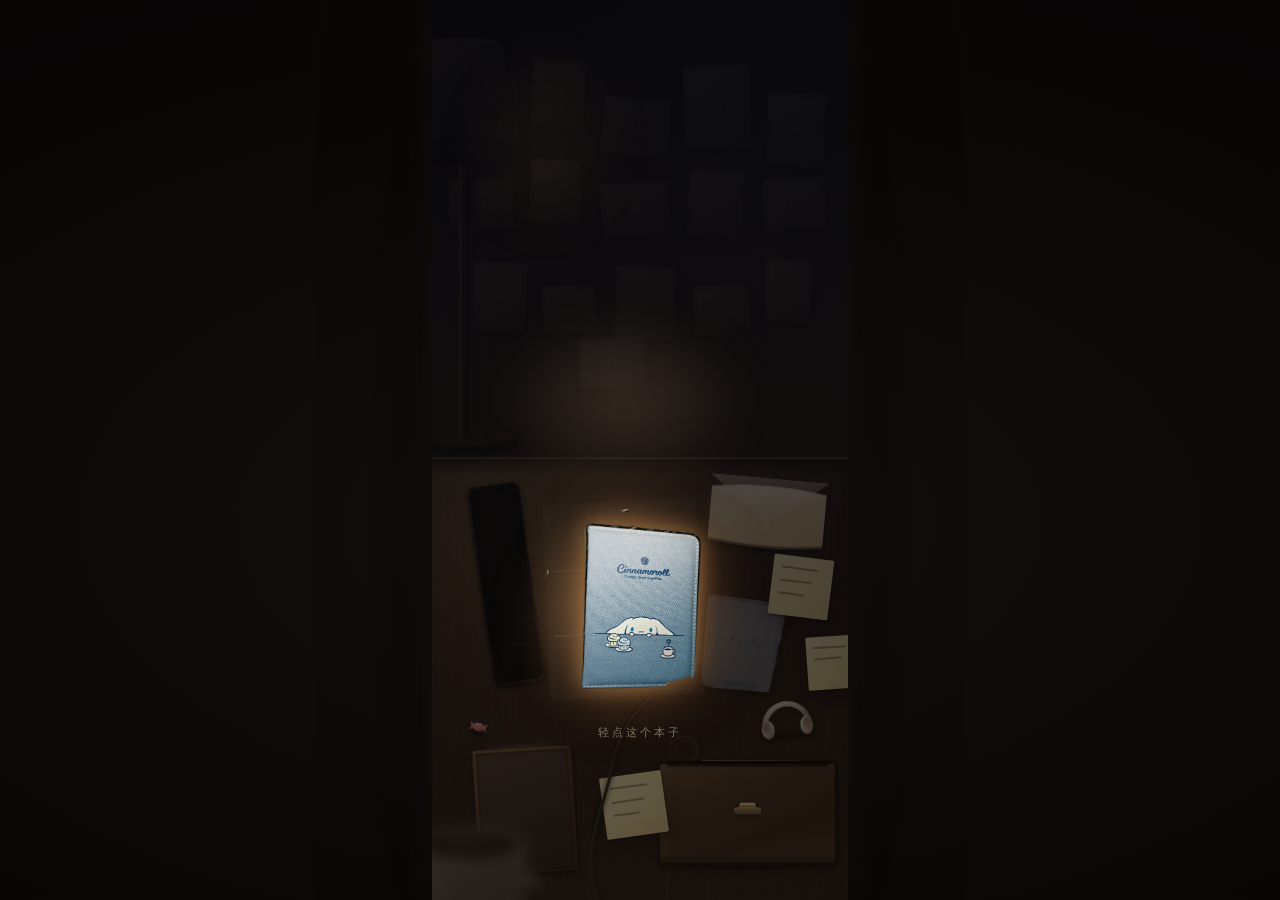
==== commit b3749855: "deploy 2026-11-14T08:04:26Z" ====
--- a/room18/index.html
+++ b/room18/index.html
@@ -1,373 +1,2233 @@
-<!doctype html>
+<!DOCTYPE html>
 <html lang="zh-CN">
 <head>
-<meta charset="utf-8">
-<meta name="viewport" content="width=device-width, initial-scale=1, viewport-fit=cover">
+<meta charset="utf-8" />
+<meta name="viewport" content="width=device-width, initial-scale=1, viewport-fit=cover" />
+<meta name="theme-color" content="#080605" />
 <title>最后一间房</title>
 <style>
 /* ==========================================================================
-   0. 一点变量
+   0. 基础变量
+   --------------------------------------------------------------------------
+   --u   : 设计单位。整间房按 390×844 的设计稿等比缩放。
+   --dim : 暗场强度（第一幕 1 = 没开灯）。
+   台灯系统四个变量（--lamp-*）在第一、二幕恒为 0，第三幕开灯时才推开。
    ========================================================================== */
 :root{
   --u: calc(100vw / 390);
-  --ease: cubic-bezier(.22,.68,.16,1);
-  --desk-warm: #4a3121;
-  --ink: #5c4430;
-}
+  --ink:#080605;
+
+  /* 暖木色 / 米白 / 奶油 / 暗金 */
+  --wood:#3a2718;
+  --wood-2:#2a1a10;
+  --cream:#f3e7cf;
+  --cream-2:#e6d4b4;
+  --gold:#c9a26a;
+
+  --dim: 1;
+  --letter: 1;
+
+  --lamp-core: 0;
+  --lamp-cone: 0;
+  --lamp-pool: 0;
+  --lamp-halo: 0;
+  --lamp-fog: 0;
+
+  --ease-out: cubic-bezier(.22,.61,.36,1);
+
+  /* 纸纤维 / 墙面颗粒（内联 SVG 噪点，只做纹理，不做图形） */
+  --noise: url("data:image/svg+xml,%3Csvg xmlns='http://www.w3.org/2000/svg' width='140' height='140'%3E%3Cfilter id='n'%3E%3CfeTurbulence type='fractalNoise' baseFrequency='0.8' numOctaves='3' stitchTiles='stitch'/%3E%3C/filter%3E%3Crect width='140' height='140' filter='url(%23n)'/%3E%3C/svg%3E");
+  --grain: url("data:image/svg+xml,%3Csvg xmlns='http://www.w3.org/2000/svg' width='180' height='180'%3E%3Cfilter id='g'%3E%3CfeTurbulence type='fractalNoise' baseFrequency='0.35' numOctaves='4' stitchTiles='stitch'/%3E%3C/filter%3E%3Crect width='180' height='180' filter='url(%23g)'/%3E%3C/svg%3E");
+}
+
+*{ box-sizing:border-box; -webkit-tap-highlight-color:transparent; }
+
 html,body{ height:100%; margin:0; }
+
 body{
-  background:#0b0908;
+  background:
+    radial-gradient(120% 90% at 50% 58%, #12100e 0%, #0a0807 55%, #050404 100%);
   overflow:hidden;
-  font-family:-apple-system, BlinkMacSystemFont, "PingFang SC", "Hiragino Sans GB",
-              "Microsoft YaHei", system-ui, sans-serif;
+  font-family: -apple-system, BlinkMacSystemFont, "PingFang SC", "Hiragino Sans GB",
+               "Microsoft YaHei", system-ui, sans-serif;
   color:#e9dcc4;
-  -webkit-font-smoothing:antialiased;
-  -webkit-tap-highlight-color:transparent;
-}
-
-/* ==========================================================================
-   1. 舞台：手机满屏，电脑上居中成一扇窗
+  -webkit-font-smoothing: antialiased;
+}
+
+/* ==========================================================================
+   1. 舞台
+   --------------------------------------------------------------------------
+   手机端满屏；电脑端居中成一扇 480px 宽的窗，四周是房间外的黑。
    ========================================================================== */
 .stage{
   position:fixed; left:0; right:0; top:0;
-  height:100vh; height:100dvh;
+  height:100vh;
+  height:100dvh;      /* 手机上地址栏收起/展开都不会把房间顶出画面 */
   display:grid; place-items:center;
 }
+
 .room{
   position:relative;
+  width:100%;
+  height:100%;
+  overflow:hidden;
+  isolation:isolate;
+  background:#0a0706;
+}
+
+@media (min-width:760px){
+  /* 电脑端：按屏幕高度算 u，尽量让整间房立起来，宽度封顶 520px */
+  :root{ --u: calc(min(520px, 100vh * 390 / 844) / 390); }
+  .room{
+    width:min(520px, calc(100vh * 390 / 844));
+    height:min(calc(520px * 844 / 390), 100vh);
+    border-radius:2px;
+    box-shadow:
+      0 0 calc(var(--u)*40) rgba(255,170,90,.05),
+      0 calc(var(--u)*30) calc(var(--u)*90) rgba(0,0,0,.75);
+  }
+}
+
+/* ==========================================================================
+   2. 墙面：远处渐暗偏暖棕 + 颗粒 + 顶部更暗
+   ========================================================================== */
+.wall{
+  position:absolute; inset:0;
+  z-index:10;
+  background:
+    linear-gradient(180deg,
+      #120c09 0%,
+      #1b120d 22%,
+      #261a13 48%,
+      #2e211a 66%,
+      #33241a 100%);
+}
+
+/* 墙面受光不均：右上有一点极淡的冷色回落，避免整面墙死平 */
+.wall::before{
+  content:""; position:absolute; inset:0;
+  background:
+    radial-gradient(80% 55% at 78% 8%, rgba(120,140,170,.07), transparent 60%),
+    radial-gradient(90% 60% at 12% 78%, rgba(255,180,110,.05), transparent 65%);
+}
+
+/* 颗粒：整块拉伸，避免平铺接缝 */
+.wall::after{
+  content:""; position:absolute; inset:0;
+  background-image:var(--grain);
+  background-size:100% 100%;
+  opacity:.06;
+  mix-blend-mode:overlay;
+}
+
+/* 踢脚线：交代墙与桌的交接，房间才有“高度” */
+.baseboard{
+  position:absolute; left:0; right:0; top:51%; z-index:11;
+  height:calc(var(--u)*7);
+  transform:translateY(calc(var(--u)*-7));
+  background:
+    linear-gradient(180deg, rgba(0,0,0,.55), rgba(58,40,26,.5) 55%, rgba(0,0,0,.35));
+  box-shadow:inset 0 calc(var(--u)*1) 0 rgba(255,226,190,.10);
+  opacity:.55;
+}
+
+/* 墙上挂钩的影子：不承载信息，只交代“有人住过” */
+.hook{
+  position:absolute; z-index:10;
+  left:78%; top:34%;
+  width:calc(var(--u)*10); height:calc(var(--u)*26);
+  background:linear-gradient(180deg, rgba(0,0,0,.35), rgba(0,0,0,.05));
+  border-radius:2px;
+  filter:blur(calc(var(--u)*1.2));
+  opacity:.5;
+}
+.hook::after{
+  content:""; position:absolute; left:calc(var(--u)*-4); top:calc(var(--u)*24);
+  width:calc(var(--u)*18); height:calc(var(--u)*10);
+  background:radial-gradient(closest-side, rgba(0,0,0,.28), transparent 70%);
+  border-radius:50%;
+}
+
+/* 暗角：把画面往里收 */
+.vignette{
+  position:absolute; inset:0; z-index:36; pointer-events:none;
+  background:
+    radial-gradient(115% 88% at 50% 52%,
+      transparent 38%,
+      rgba(0,0,0,.14) 66%,
+      rgba(0,0,0,.34) 88%,
+      rgba(0,0,0,.46) 100%);
+}
+
+/* ==========================================================================
+   3. 照片墙：16 个相框，疏密不均、±2~4° 微旋
+   （相框外形等 PNG 素材；此处为统一占位：色块 + 标签）
+   ========================================================================== */
+.wallshots{ position:absolute; inset:0; z-index:12; }
+
+.shot{
+  position:absolute;
+  border-radius:calc(var(--u)*2);
+  background:
+    linear-gradient(150deg, #6d5a44 0%, #4c3d2c 45%, #382c20 100%);
+  box-shadow:
+    inset 0 calc(var(--u)*1) 0 rgba(255,240,215,.16),
+    inset 0 calc(var(--u)*-1) 0 rgba(0,0,0,.35),
+    0 calc(var(--u)*2) calc(var(--u)*4) rgba(0,0,0,.55),
+    0 calc(var(--u)*6) calc(var(--u)*14) rgba(0,0,0,.35);
+  /* 第三幕之前：只有隐约轮廓 */
+  filter:brightness(.82) saturate(.95);
+  opacity:.42;
+  transition:opacity 700ms var(--ease-out), filter 700ms var(--ease-out);
+}
+
+/* 相框内那张“照片”的占位 */
+.shot::after{
+  content:attr(data-label);
+  position:absolute; inset:calc(var(--u)*4);
+  border-radius:calc(var(--u)*1);
+  display:flex; align-items:center; justify-content:center;
+  font-size:calc(var(--u)*7);
+  letter-spacing:.02em;
+  color:rgba(255,246,228,.32);
+  background:
+    linear-gradient(160deg, rgba(255,240,215,.14), rgba(255,235,205,.05) 55%, rgba(0,0,0,.18));
+}
+
+/* ==========================================================================
+   4. 桌面：木纹 + 桌沿受光 + 前后明暗
+   ========================================================================== */
+.desk{
+  position:absolute; left:0; right:0; top:51%; bottom:0;
+  z-index:20;
+  background:
+    /* 靠近台灯处亮、远处暗 */
+    radial-gradient(78% 62% at 22% 12%, #5b4229 0%, #46311f 38%, #33231a 66%, #241811 100%),
+    linear-gradient(180deg, #3a2718, #241811);
+}
+
+/* 木纹：细线 + 大尺度木理，靠得很近的四层细线会变成“格纸”，所以刻意降对比 */
+.desk::before{
+  content:""; position:absolute; inset:0;
+  background-image:
+    repeating-linear-gradient(91.6deg, rgba(255,225,180,.028) 0 1px, transparent 1px 13px),
+    repeating-linear-gradient(88.4deg, rgba(0,0,0,.10) 0 1px, transparent 1px 34px),
+    repeating-linear-gradient(90.3deg, rgba(255,210,160,.03) 0 1px, transparent 1px 79px),
+    radial-gradient(120% 60% at 30% 0%, rgba(255,214,164,.10), transparent 70%),
+    radial-gradient(90% 40% at 80% 30%, rgba(0,0,0,.28), transparent 70%);
+  opacity:.9;
+}
+.desk::after{
+  content:""; position:absolute; inset:0;
+  background-image:var(--grain);
+  background-size:100% 100%;
+  opacity:.08; mix-blend-mode:overlay;
+}
+
+/* 桌沿：一条薄薄的受光边 + 下方一道投影，交代桌板的厚度与纵深 */
+.desk-edge{
+  position:absolute; left:0; right:0; top:51%; z-index:20;
+  height:calc(var(--u)*3);
+  transform:translateY(calc(var(--u)*-1.5));
+  background:linear-gradient(180deg, rgba(255,226,180,.34), rgba(255,200,140,.06));
+  filter:blur(calc(var(--u)*.6));
+}
+.desk-shadow{
+  position:absolute; left:0; right:0; top:51%; z-index:21;
+  height:calc(var(--u)*16);
+  background:linear-gradient(180deg, rgba(0,0,0,.55), transparent);
+  pointer-events:none;
+}
+
+/* ==========================================================================
+   5. 物件层
+   --------------------------------------------------------------------------
+   所有物件都是「槽位」：位置/尺寸来自 JS 的 LAYOUT（设计稿 px），
+   外观来自各自的 class。素材（PNG）到位后只换 src，版式不动。
+   占位样式：柔和圆角 + 受光边 + 软投影 + 右下角小标签。
+   ========================================================================== */
+.props{ position:absolute; inset:0; z-index:30; pointer-events:none; }
+/* 只有具体物件接收点击，层本身不挡照片墙 */
+.slot{ pointer-events:auto; }
+/* 前景层只是虚化的装饰（杯子），不能挡住底座上的点击 */
+.props-fg{ pointer-events:none; }
+
+.slot{
+  position:absolute;
+  transform-origin:50% 60%;
+  /* 每个物件统一的光照语言：左上受光、右下投影 */
+  border-radius:calc(var(--u)*5);
+  background:linear-gradient(150deg, #7d6446 0%, #5d4832 42%, #443322 100%);
+  box-shadow:
+    inset calc(var(--u)*1.5) calc(var(--u)*1.5) calc(var(--u)*2) rgba(255,236,205,.22),
+    inset calc(var(--u)*-1) calc(var(--u)*-1) calc(var(--u)*3) rgba(0,0,0,.35),
+    calc(var(--u)*1) calc(var(--u)*2) calc(var(--u)*4) rgba(0,0,0,.55),
+    calc(var(--u)*4) calc(var(--u)*12) calc(var(--u)*26) rgba(0,0,0,.42);
+}
+
+/* 物件上的素材图（有素材时显示，占位时隐藏） */
+.slot img{
+  position:absolute; inset:0;
   width:100%; height:100%;
+  object-fit:contain;
+  display:none;
+  pointer-events:none;
+  filter:drop-shadow(calc(var(--u)*1) calc(var(--u)*2) calc(var(--u)*3) rgba(0,0,0,.5));
+}
+.slot.has-img{ background:none !important; box-shadow:none !important; }
+.slot.has-img img{ display:block; position:absolute; inset:0; width:100%; height:100%; object-fit:contain; }
+.slot.lamp .lamp-on{ opacity:var(--lamp-core); transition:opacity 220ms var(--ease-out); }
+
+/* 占位标签：只作为验收提示，压得很淡 */
+.slot::after{
+  content:attr(data-label);
+  position:absolute; left:0; right:0; bottom:6%;
+  text-align:center;
+  font-size:calc(var(--u)*7);
+  color:rgba(255,244,222,.22);
+  letter-spacing:.14em;
+}
+.slot.has-img::after{ content:""; }
+
+/* 物件分级：靠近灯的一组略亮、远处略暗（第三幕开灯后生效） */
+.near, .far, .props-fg{ transition:filter 900ms var(--ease-out); }
+.near{ filter:brightness(1.02) saturate(1.04); }
+.far{ filter:brightness(.86) saturate(.94); }
+
+/* 前景：虚化 + 放大，制造第三层纵深 */
+.props-fg{ z-index:32; }
+.props-fg .slot{ filter:blur(calc(var(--u)*6)) brightness(.62); pointer-events:none; }
+
+/* ---- 台灯（占位：灯灭时只是一团虚的暗影，等 PNG 到位再换真形）---- */
+.slot.lamp:not(.has-img){
+  border-radius:46% 46% 34% 34%;
+  background:radial-gradient(110% 80% at 50% 26%,
+    rgba(18,12,9,.62) 0%,
+    rgba(10,7,5,.40) 62%,
+    rgba(8,6,4,.12) 100%);
+  filter:blur(calc(var(--u)*7));
+}
+.slot.lamp::after{ content:""; }
+/* 灯灭时的灯罩内沿：一点极弱的反光，让轮廓能读出来 */
+.slot.lamp::before{
+  content:""; position:absolute; left:12%; right:12%; top:3%;
+  height:calc(var(--u)*9);
+  border-radius:50%;
+  background:radial-gradient(closest-side, rgba(255,214,160,.12), transparent 75%);
+  opacity:calc(.4 + var(--lamp-core) * 2);
+  filter:blur(calc(var(--u)*2));
+}
+
+/* ---- 信纸 ---- */
+.slot.letter{
+  border-radius:calc(var(--u)*2.5);
+  background:
+    linear-gradient(168deg, #f7ecd6 0%, #eddcbd 46%, #ddc79f 100%);
+  box-shadow:
+    inset calc(var(--u)*1) calc(var(--u)*1) calc(var(--u)*2) rgba(255,255,250,.42),
+    calc(var(--u)*1) calc(var(--u)*2) calc(var(--u)*3) rgba(0,0,0,.45),
+    calc(var(--u)*3) calc(var(--u)*10) calc(var(--u)*22) rgba(0,0,0,.35);
+}
+/* 纸纤维 */
+.slot.letter i.fiber{
+  position:absolute; inset:0; border-radius:inherit;
+  background-image:var(--noise);
+  background-size:100% 100%;
+  opacity:.2; mix-blend-mode:multiply;
+}
+/* 折痕：上沿暗、下沿亮（光从左上下来） */
+.slot.letter i.crease{
+  position:absolute; left:4%; right:4%; height:calc(var(--u)*1.4);
+  background:linear-gradient(180deg, rgba(150,120,88,.22), rgba(255,250,238,.4));
+}
+.slot.letter i.c1{ top:34%; }
+.slot.letter i.c2{ top:67%; }
+
+/* 字迹占位：只做“手写的节奏”，不写任何内容；第二幕换成真照片 */
+.letter-ink b,
+.ig-letter i.ink b,
+.read-paper i.ink b{
+  position:absolute;
+  display:block;
+  height:calc(var(--u)*1.1);
+  border-radius:calc(var(--u)*.6);
+  background:linear-gradient(90deg,
+    rgba(92,68,48,.42) 0%,
+    rgba(92,68,48,.30) 62%,
+    rgba(92,68,48,.12) 100%);
+  filter:blur(calc(var(--u)*.25));
+}
+.ig-letter i.ink b{
+  background:linear-gradient(90deg,
+    rgba(88,64,44,.40) 0%,
+    rgba(88,64,44,.26) 62%,
+    rgba(88,64,44,.08) 100%);
+}
+
+/* ---- 手机 ---- */
+.slot.phone{
+  border-radius:calc(var(--u)*9);
+  background:linear-gradient(150deg, #8d7a63 0%, #6b5945 40%, #4b3c2e 100%);
+  box-shadow:
+    inset calc(var(--u)*2) calc(var(--u)*2) calc(var(--u)*2.5) rgba(255,242,220,.3),
+    inset 0 0 0 calc(var(--u)*1.5) rgba(30,22,16,.55),
+    calc(var(--u)*1) calc(var(--u)*2) calc(var(--u)*4) rgba(0,0,0,.6),
+    calc(var(--u)*5) calc(var(--u)*14) calc(var(--u)*28) rgba(0,0,0,.45);
+}
+/* 屏幕（黑）；第三幕点亮 */
+.slot.phone i.screen{
+  position:absolute; inset:calc(var(--u)*5) calc(var(--u)*3.5);
+  border-radius:calc(var(--u)*5.5);
+  background:linear-gradient(165deg, #0d0a08, #060505 60%, #0a0706);
+  box-shadow:inset 0 0 calc(var(--u)*6) rgba(0,0,0,.9);
+}
+/* 信纸的余光落在手机右缘 */
+.slot.phone::before{
+  content:""; position:absolute; right:0; top:10%; bottom:10%;
+  width:calc(var(--u)*9);
+  background:linear-gradient(270deg, rgba(255,208,152,.42), rgba(255,196,132,.10) 60%, transparent);
+  filter:blur(calc(var(--u)*2));
+  border-radius:50%;
+}
+
+/* ---- 信封 ---- */
+.slot.envelope{
+  border-radius:calc(var(--u)*2);
+  background:linear-gradient(158deg, #efe0c2 0%, #e2cea8 55%, #d2bb92 100%);
+}
+/* 信纸的余光落在信封左缘 */
+.slot.envelope::before{
+  content:""; position:absolute; left:0; top:12%; bottom:12%;
+  width:calc(var(--u)*10);
+  background:linear-gradient(90deg, rgba(255,208,152,.40), rgba(255,196,132,.10) 60%, transparent);
+  filter:blur(calc(var(--u)*2));
+  border-radius:50%;
+}
+/* 信封盖的折线：一道柔和的斜向阴影 */
+.slot.envelope i.flap{
+  position:absolute; inset:0; border-radius:inherit;
+  background:
+    linear-gradient(180deg, rgba(120,92,60,.28) 0 1px, transparent 1px) 0 0/100% 100% no-repeat;
+  clip-path:polygon(0 0, 100% 0, 50% 62%);
+  background:linear-gradient(172deg, rgba(255,248,232,.5), rgba(120,92,60,.16));
+  opacity:.9;
+}
+
+/* ---- 桌面小相框 ---- */
+.slot.frame{
+  border-radius:calc(var(--u)*2);
+  background:linear-gradient(150deg, #74593c 0%, #563f29 48%, #3c2c1c 100%);
+  padding:calc(var(--u)*5);
+}
+/* 信纸余光落在相框上缘 */
+.slot.frame::before{
+  content:""; position:absolute; left:10%; right:10%; top:0;
+  height:calc(var(--u)*8);
+  background:linear-gradient(180deg, rgba(255,208,152,.34), transparent);
+  filter:blur(calc(var(--u)*2));
+  border-radius:50%;
+}
+.slot.frame i.photo{
+  position:absolute; inset:calc(var(--u)*5);
+  border-radius:calc(var(--u)*1);
+  background:linear-gradient(160deg, #4a3b2c, #33281e 60%, #241b14);
+  box-shadow:inset 0 0 calc(var(--u)*3) rgba(0,0,0,.6);
+}
+.slot.frame i.photo::after{
+  content:attr(data-label);
+  position:absolute; inset:0; display:flex; align-items:center; justify-content:center;
+  font-size:calc(var(--u)*7); color:rgba(255,246,228,.28);
+}
+
+/* ---- 抽屉（半开一条缝）---- */
+.slot.drawer{
+  border-radius:calc(var(--u)*3);
+  background:linear-gradient(155deg, #6b5338 0%, #513d28 45%, #372818 100%);
+}
+/* 拉开的那条缝：内部黑 + 一道内阴影 */
+.slot.drawer i.gap{
+  position:absolute; left:6%; right:6%; top:12%;
+  height:calc(var(--u)*5);
+  border-radius:calc(var(--u)*2);
+  background:linear-gradient(180deg, rgba(0,0,0,.85), rgba(20,12,8,.6));
+  box-shadow:inset 0 calc(var(--u)*2) calc(var(--u)*3) rgba(0,0,0,.75);
+}
+/* 缝里露出的一点暖色（纸条边缘） */
+.slot.drawer i.gap::after{
+  content:""; position:absolute; left:22%; right:18%; top:calc(var(--u)*-1.4);
+  height:calc(var(--u)*1.6);
+  border-radius:1px;
+  background:linear-gradient(90deg, rgba(243,231,207,.32), rgba(243,231,207,.16));
+}
+/* 抽屉拉手 */
+.slot.drawer i.knob{
+  position:absolute; left:50%; top:52%;
+  width:calc(var(--u)*26); height:calc(var(--u)*7);
+  transform:translate(-50%,-50%);
+  border-radius:calc(var(--u)*4);
+  background:linear-gradient(180deg, #9c8158, #6e5838);
+  box-shadow:inset 0 calc(var(--u)*1) 0 rgba(255,240,215,.35), 0 calc(var(--u)*2) calc(var(--u)*3) rgba(0,0,0,.5);
+}
+
+/* ---- 前景杯子（虚化）---- */
+.slot.cup{
+  border-radius:calc(var(--u)*16) calc(var(--u)*16) calc(var(--u)*26) calc(var(--u)*26);
+  background:linear-gradient(158deg, #8c7f6d 0%, #5f5546 55%, #3d362b 100%);
+}
+
+/* ---- 小物：耳机 / 糖 ---- */
+.slot.headphone{ border-radius:calc(var(--u)*7); background:linear-gradient(150deg,#8a7761,#5b4c3b); }
+.slot.candy{
+  border-radius:calc(var(--u)*2);
+  background:linear-gradient(140deg, #e8b6a0, #c98a72 60%, #a86b52);
+  box-shadow:
+    inset calc(var(--u)*1) calc(var(--u)*1) calc(var(--u)*1) rgba(255,255,255,.45),
+    calc(var(--u)*1) calc(var(--u)*1.5) calc(var(--u)*2.5) rgba(0,0,0,.5);
+}
+.slot.candy::after{ content:""; }
+
+/* ==========================================================================
+   6. 生活痕迹
+   ========================================================================== */
+.traces{ position:absolute; inset:0; z-index:30; pointer-events:none; }
+
+/* 杯底水渍：两圈，一圈是今晚的，一圈是前两天的 */
+.stain{
+  position:absolute;
+  border-radius:50%;
+  border:calc(var(--u)*1) solid rgba(255,246,232,.09);
+  box-shadow:inset 0 0 calc(var(--u)*2) rgba(255,246,232,.05);
+  filter:blur(calc(var(--u)*.5));
+}
+.stain.s1{ width:calc(var(--u)*27); height:calc(var(--u)*26); transform:rotate(-8deg); }
+.stain.s2{
+  width:calc(var(--u)*21); height:calc(var(--u)*20);
+  border-color:rgba(255,246,232,.05);
+  transform:rotate(14deg);
+}
+
+/* 便签：纸色 + 纤维 + 手写线（只做字迹的节奏，不写内容） */
+.note{
+  position:absolute;
+  border-radius:calc(var(--u)*1.5);
+  background:linear-gradient(150deg, #f0e2b4, #e4d39c 60%, #d6c187);
+  box-shadow:
+    calc(var(--u)*1) calc(var(--u)*1.5) calc(var(--u)*2) rgba(0,0,0,.45),
+    calc(var(--u)*3) calc(var(--u)*8) calc(var(--u)*16) rgba(0,0,0,.3);
+}
+.note::before{
+  content:""; position:absolute; inset:0; border-radius:inherit;
+  background-image:var(--noise);
+  background-size:calc(var(--u)*50) calc(var(--u)*50);
+  opacity:.14; mix-blend-mode:multiply;
+}
+/* 手写线 */
+.note i{
+  position:absolute; height:calc(var(--u)*1.8);
+  border-radius:1px;
+  background:rgba(56,40,26,.42);
+  filter:blur(.15px);
+}
+
+/* 桌沿划痕：极淡的三道 */
+.scratch{
+  position:absolute;
+  height:1px;
+  background:linear-gradient(90deg, transparent, rgba(255,240,220,.10), transparent);
+}
+
+/* 充电线（线是“线”，用 SVG 描出来比 PNG 自然） */
+.cable{ position:absolute; inset:0; z-index:31; pointer-events:none; }
+.cable svg{ width:100%; height:100%; display:block; }
+.cable .c-shadow{ stroke:rgba(0,0,0,.55); stroke-width:5; fill:none; filter:blur(2px); }
+.cable .c-body{ stroke:#241d17; stroke-width:2.6; fill:none; stroke-linecap:round; }
+.cable .c-light{ stroke:rgba(255,226,190,.16); stroke-width:1; fill:none; stroke-linecap:round; }
+
+/* ==========================================================================
+   7. 光系统（第一幕：台灯全灭）
+   ========================================================================== */
+.lights{ position:absolute; inset:0; z-index:34; pointer-events:none; }
+
+/* 墙面暖雾：整间房被染暖 */
+.lamp-fog{
+  position:absolute; inset:0;
+  background:radial-gradient(64% 52% at 20% 34%, rgba(255,186,116,.30), transparent 68%);
+  mix-blend-mode:soft-light;
+  opacity:var(--lamp-fog);
+  transition:opacity 900ms var(--ease-out);
+}
+
+/* 光锥：从灯罩口铺到桌面。横向加遮罩，边缘不是一条硬直线 */
+.lamp-cone{
+  position:absolute;
+  left:0%; top:17%;
+  width:46%; height:34%;
+  clip-path:polygon(38% 0%, 62% 0%, 100% 100%, 0% 100%);
+  background:linear-gradient(180deg,
+    rgba(255,216,156,.46) 0%,
+    rgba(255,206,142,.24) 42%,
+    rgba(255,198,130,.09) 74%,
+    rgba(255,196,130,0) 100%);
+  filter:blur(calc(var(--u)*18));
+  -webkit-mask-image:linear-gradient(90deg, transparent 0%, #000 26%, #000 74%, transparent 100%);
+  mask-image:linear-gradient(90deg, transparent 0%, #000 26%, #000 74%, transparent 100%);
+  mix-blend-mode:screen;
+  opacity:var(--lamp-cone);
+  transition:opacity 900ms var(--ease-out);
+}
+
+/* 桌面光斑：灯下那一小片亮 */
+.lamp-pool{
+  position:absolute;
+  left:2%; top:52%;
+  width:46%; height:30%;
+  background:radial-gradient(50% 46% at 42% 34%,
+    rgba(255,226,172,.95) 0%,
+    rgba(255,206,142,.55) 34%,
+    rgba(255,196,132,.18) 62%,
+    transparent 78%);
+  filter:blur(calc(var(--u)*7));
+  mix-blend-mode:screen;
+  opacity:var(--lamp-pool);
+  transition:opacity 900ms var(--ease-out);
+}
+
+/* 灯具周围的雾状泛光 */
+.lamp-halo{
+  position:absolute;
+  left:-8%; top:8%;
+  width:62%; height:34%;
+  background:radial-gradient(closest-side, rgba(255,204,142,.42), rgba(255,190,120,.10) 60%, transparent 78%);
+  filter:blur(calc(var(--u)*30));
+  mix-blend-mode:screen;
+  opacity:var(--lamp-halo);
+  transition:opacity 900ms var(--ease-out);
+}
+
+/* 灯丝核心：开灯那一下最先亮 */
+.lamp-core{
+  position:absolute;
+  left:12%; top:19%;
+  width:24%; height:5.5%;
+  background:radial-gradient(closest-side, rgba(255,246,220,.95), rgba(255,206,150,.35) 55%, transparent 78%);
+  filter:blur(calc(var(--u)*10));
+  mix-blend-mode:screen;
+  opacity:var(--lamp-core);
+  transition:opacity 200ms var(--ease-out);
+}
+
+/* ==========================================================================
+   8. 暗场 + 信纸“点火副本”
+   --------------------------------------------------------------------------
+   第一幕：信纸是唯一光源。桌面那个真身被暗场压下去，
+   这里在暗场之上再放一份同位置的信纸 + 它自己的暖光晕。
+   第三幕开灯时，这份副本和暗场一起淡出，信纸“落回桌面”。
+   ========================================================================== */
+.dim{
+  position:absolute; inset:0; z-index:40;
+  background:
+    linear-gradient(180deg,
+      rgba(6,7,12,.82) 0%,
+      rgba(8,8,12,.78) 34%,
+      rgba(10,8,9,.72) 56%,
+      rgba(13,9,7,.64) 78%,
+      rgba(17,12,8,.58) 100%);
+  opacity:var(--dim);
+  transition:opacity 800ms var(--ease-out);
+  pointer-events:none;
+}
+
+.ignite{ position:absolute; inset:0; z-index:45; pointer-events:none; }
+
+/* 光晕：三层，越靠外越淡 */
+.ig-glow{
+  position:absolute;
+  background:radial-gradient(closest-side,
+    rgba(255,206,144,.40) 0%,
+    rgba(255,190,120,.18) 32%,
+    rgba(255,180,110,.06) 56%,
+    transparent 74%);
+  filter:blur(calc(var(--u)*9));
+  mix-blend-mode:screen;
+  opacity:0;
+  animation:glowIn 1200ms 240ms var(--ease-out) forwards;
+}
+.ig-glow-2{
+  filter:blur(calc(var(--u)*24));
+  background:radial-gradient(closest-side,
+    rgba(255,178,108,.07) 0%,
+    rgba(255,168,100,.03) 44%,
+    transparent 70%);
+  animation-duration:1500ms;
+  animation-delay:320ms;
+}
+
+/* 信纸本体（副本）：纸是被自己的光透亮的，所以整张都亮，只有边缘略暗 */
+.ig-letter{
+  position:absolute;
+  border-radius:calc(var(--u)*2) calc(var(--u)*1.5) calc(var(--u)*2.5) calc(var(--u)*1.5);
+  background:
+    radial-gradient(120% 90% at 42% 28%, rgba(255,252,243,.55) 0%, transparent 62%),
+    linear-gradient(170deg, #fdf5e6 0%, #f6e9cd 48%, #ecdbba 100%);
+  box-shadow:
+    inset calc(var(--u)*.8) calc(var(--u)*.8) calc(var(--u)*1.6) rgba(255,255,252,.5),
+    inset calc(var(--u)*-1.6) calc(var(--u)*-1.6) calc(var(--u)*5) rgba(150,116,74,.16),
+    0 0 calc(var(--u)*18) rgba(255,198,136,.26),
+    calc(var(--u)*2) calc(var(--u)*6) calc(var(--u)*16) rgba(0,0,0,.5);
+  opacity:0;
+  animation:letterIn 1000ms 200ms var(--ease-out) forwards;
+}
+.ig-letter i.fiber{
+  position:absolute; inset:0; border-radius:inherit;
+  background-image:var(--noise);
+  background-size:100% 100%;
+  opacity:.26; mix-blend-mode:multiply;
+}
+/* 有真图时：本子本体 + 它自己的暖光边缘 */
+.ig-letter.has-img{
+  background:none;
+  box-shadow:none;
+  animation:letterIn 1000ms 200ms var(--ease-out) forwards;
+}
+.ig-letter.has-img img{
+  position:absolute; inset:0; width:100%; height:100%;
+  object-fit:contain;
+  filter:
+    drop-shadow(0 0 calc(var(--u)*10) rgba(255,186,110,.5))
+    drop-shadow(0 0 calc(var(--u)*26) rgba(255,150,70,.28))
+    drop-shadow(0 calc(var(--u)*6) calc(var(--u)*14) rgba(0,0,0,.5));
+}
+/* 折痕：暗线 + 亮线 = 一道真的折过的地方 */
+.ig-letter i.crease{
+  position:absolute; left:3%; right:3%; height:calc(var(--u)*2.6);
+  background:linear-gradient(180deg,
+    rgba(120,92,62,.30) 0%,
+    rgba(150,118,84,.16) 26%,
+    rgba(255,252,240,.62) 46%,
+    rgba(255,252,240,.42) 68%,
+    transparent 100%);
+  filter:blur(calc(var(--u)*.35));
+}
+.ig-letter i.c1{ top:33%; }
+.ig-letter i.c2{ top:66%; }
+/* 折缝两侧的细微起伏（纸张被叠过的记忆） */
+.ig-letter i.crease::before,
+.ig-letter i.crease::after{
+  content:""; position:absolute; left:0; right:0;
+  height:calc(var(--u)*7);
+}
+.ig-letter i.crease::before{
+  bottom:100%;
+  background:linear-gradient(180deg, transparent, rgba(120,92,62,.07));
+}
+.ig-letter i.crease::after{
+  top:100%;
+  background:linear-gradient(180deg, rgba(255,250,238,.10), transparent);
+}
+
+/* 桌面上的那一小片暖光：信纸漏下来的光，把周围的桌面和物件边缘照出来 */
+.ig-spill{
+  position:absolute;
+  background:radial-gradient(closest-side,
+    rgba(255,212,154,.34) 0%,
+    rgba(255,198,136,.16) 34%,
+    rgba(255,188,124,.06) 58%,
+    transparent 78%);
+  filter:blur(calc(var(--u)*14));
+  mix-blend-mode:screen;
+  opacity:0;
+  animation:glowIn 1400ms 420ms var(--ease-out) forwards;
+}
+
+/* 墙面上被信纸顶上去的一点暖光（贴着桌沿往上晕） */
+.ig-wallwash{
+  position:absolute;
+  background:radial-gradient(closest-side,
+    rgba(255,208,152,.18) 0%,
+    rgba(255,196,136,.08) 38%,
+    transparent 72%);
+  filter:blur(calc(var(--u)*22));
+  mix-blend-mode:screen;
+  opacity:0;
+  animation:glowIn 1600ms 520ms var(--ease-out) forwards;
+}
+
+@keyframes glowIn{
+  from{ opacity:0; }
+  to{ opacity:1; }
+}
+@keyframes letterIn{
+  from{ opacity:0; transform:translateY(calc(var(--u)*5)) scale(.995); }
+  to{ opacity:1; transform:translateY(0) scale(1); }
+}
+
+/* 整间房的入场：从全黑里浮起来 */
+.room{ animation:roomIn 700ms var(--ease-out) both; }
+@keyframes roomIn{
+  from{ opacity:0; }
+  to{ opacity:1; }
+}
+
+/* ==========================================================================
+   10. 第二幕：把信捧到眼前
+   --------------------------------------------------------------------------
+   点信纸 → 信纸从桌面“飞”到眼前并放大，房间退到后面去。
+   这一层用真实屏幕像素定位（JS 算 rect），所以桌面端缩放也不会错位。
+   ========================================================================== */
+.read{
+  position:absolute; inset:0; z-index:60;
+  display:none;
+}
+body[data-act="2"] .read{ display:block; }
+
+.read-backdrop{
+  position:absolute; inset:0;
+  background:
+    radial-gradient(72% 44% at 50% 34%,
+      rgba(26,16,10,.74) 0%,
+      rgba(10,6,5,.92) 54%,
+      rgba(4,3,2,.97) 100%);
+  opacity:0;
+  transition:opacity 760ms var(--ease-out);
+}
+body[data-act="2"] .read-backdrop{ opacity:1; }
+
+.read-sheet{
+  position:absolute;
+  overflow:hidden;
+  border-radius:calc(var(--u)*3);
+  background:
+    radial-gradient(120% 90% at 42% 26%, rgba(255,252,243,.5) 0%, transparent 62%),
+    linear-gradient(170deg, #fdf5e6 0%, #f6e9cd 48%, #ecdbba 100%);
+  box-shadow:
+    0 0 calc(var(--u)*34) rgba(255,198,136,.24),
+    0 calc(var(--u)*12) calc(var(--u)*34) rgba(0,0,0,.62);
+  will-change:left, top, width, height, transform;
+}
+.read-scroll{
+  position:absolute; inset:0;
+  overflow-y:auto;
+  overscroll-behavior:contain;
+  -webkit-overflow-scrolling:touch;
+}
+.read-img{ display:block; width:100%; height:auto; }
+.read-paper{ position:absolute; inset:0; }
+.read-paper i.fiber{
+  position:absolute; inset:0;
+  background-image:var(--noise);
+  background-size:100% 100%;
+  opacity:.16; mix-blend-mode:multiply;
+}
+.read-paper i.crease{
+  position:absolute; left:3%; right:3%; height:calc(var(--u)*2.2);
+  background:linear-gradient(180deg,
+    rgba(120,92,62,.18) 0%,
+    rgba(150,118,84,.09) 28%,
+    rgba(255,252,240,.42) 48%,
+    rgba(255,252,240,.26) 70%,
+    transparent 100%);
+  filter:blur(calc(var(--u)*.5));
+}
+.read-paper i.c1{ top:33%; }
+.read-paper i.c2{ top:66%; }
+
+/* 往下滑：长信才有的一行小提示 */
+.read-more{
+  position:absolute; left:50%; bottom:calc(var(--u)*74);
+  transform:translateX(-50%);
+  font-size:calc(var(--u)*10.5);
+  letter-spacing:.2em;
+  color:rgba(255,232,198,.42);
+  opacity:0;
+  transition:opacity 500ms var(--ease-out);
+  pointer-events:none;
+  animation:moreBreath 2600ms ease-in-out infinite;
+}
+.read-more.on{ opacity:1; }
+@keyframes moreBreath{
+  0%,100%{ transform:translateX(-50%) translateY(0); }
+  50%{ transform:translateX(-50%) translateY(calc(var(--u)*4)); }
+}
+
+/* 读完了：只有滚动到底（或稍等一会儿）才浮出来 */
+.read-next{
+  position:absolute; left:50%; bottom:calc(var(--u)*26);
+  transform:translateX(-50%) translateY(calc(var(--u)*10));
+  padding:calc(var(--u)*11) calc(var(--u)*26);
+  border:1px solid rgba(255,226,186,.24);
+  border-radius:999px;
+  background:rgba(38,26,18,.55);
+  color:#f6e8ce;
+  font:inherit;
+  font-size:calc(var(--u)*12.5);
+  letter-spacing:.12em;
+  -webkit-backdrop-filter:blur(8px);
+  backdrop-filter:blur(8px);
+  opacity:0; pointer-events:none;
+  transition:opacity 560ms var(--ease-out), transform 560ms var(--ease-out);
+  cursor:pointer;
+}
+.read-next.on{
+  opacity:1; pointer-events:auto;
+  transform:translateX(-50%) translateY(0);
+}
+
+/* 第一幕：轻点这封信（很轻的一行字，不抢戏） */
+.tap-hint{
+  position:absolute;
+  width:100%;
+  z-index:46;
+  text-align:center;
+  font-size:calc(var(--u)*10.5);
+  letter-spacing:.26em;
+  color:rgba(255,232,198,.46);
+  pointer-events:none;
+  opacity:0;
+  animation:hintIn 1400ms 2600ms var(--ease-out) forwards;
+}
+@keyframes hintIn{
+  from{ opacity:0; transform:translateY(calc(var(--u)*5)); }
+  to{ opacity:1; transform:none; }
+}
+body[data-act="2"] .tap-hint{ opacity:0; animation:none; transition:opacity 240ms linear; }
+body[data-act="3"] .tap-hint{ opacity:0; animation:none; }
+
+/* 电脑端：读信时把房间外的黑也压成同一个黑，免得看见两条边 */
+body[data-act="2"]{
+  background:#050403;
+}
+
+/* ==========================================================================
+   11. 第三幕：开灯（灯丝 → 光锥 → 暗场退 → 墙面暖雾 → 彩带 → 物件浮现）
+   ========================================================================== */
+body[data-act="3"]{
+  --dim: .16;
+  --lamp-core: 1;
+  --lamp-cone: 1;
+  --lamp-pool: 1;
+  --lamp-halo: 1;
+  --lamp-fog: 1;
+}
+
+/* 时序：灯丝 0ms / 光锥 halo 120ms / 暗场 180ms / 桌面光斑与暖雾 200ms */
+body[data-act="3"] .lamp-core{ transition-duration:140ms; transition-delay:0ms; }
+body[data-act="3"] .lamp-cone{ transition-duration:880ms; transition-delay:120ms; }
+body[data-act="3"] .lamp-halo{ transition-duration:1000ms; transition-delay:120ms; }
+body[data-act="3"] .lamp-pool{ transition-duration:900ms; transition-delay:200ms; }
+body[data-act="3"] .lamp-fog{ transition-duration:1200ms; transition-delay:200ms; }
+body[data-act="3"] .dim{ transition-duration:800ms; transition-delay:180ms; }
+
+/* 桌面上的信纸真身接上来，点火副本熄灭 */
+body[data-act="3"] .ignite{
+  opacity:0;
+  transition:opacity 900ms 140ms var(--ease-out);
+}
+
+/* 台灯点亮后：不再是一团黑洞，而是被自己照暖的物件轮廓 */
+body[data-act="3"] .slot.lamp:not(.has-img){
+  filter:blur(calc(var(--u)*6));
+  background:
+    radial-gradient(46% 11% at 50% 43%, rgba(255,214,164,.44), transparent 72%),
+    radial-gradient(96% 48% at 50% 24%,
+      rgba(52,36,25,.62) 0%,
+      rgba(26,18,13,.38) 68%,
+      rgba(14,10,7,.10) 96%);
+}
+
+/* 照片墙亮起 */
+body[data-act="3"] .shot{
+  opacity:1;
+  filter:none;
+  transition-delay:900ms;
+}
+
+/* 物件一件一件浮出来（真正的时序在 JS 里按索引给 delay） */
+@keyframes slotIn{
+  from{ opacity:.22; }
+  to{ opacity:1; }
+}
+
+/* 彩带 */
+.confetti{
+  position:absolute; inset:0; z-index:52;
+  pointer-events:none;
+  opacity:0;
+}
+body[data-act="3"] .confetti{ opacity:1; }
+
+/* ==========================================================================
+   10. 第四幕：房间活了之后，东西可以点
+   --------------------------------------------------------------------------
+   只在 body[data-free="1"] 时生效；点中的东西会在原地轻轻一缩，像被手指按住。
+   ========================================================================== */
+
+/* 可以点的东西：手指放上去有个底光 */
+body[data-free="1"] .slot.has-img[data-key="phone"],
+body[data-free="1"] .slot.has-img[data-key="drawer"],
+body[data-free="1"] .slot.has-img[data-key="frame"],
+body[data-free="1"] .slot.has-img[data-key="album"],
+body[data-free="1"] .shot{
+  cursor:pointer;
+}
+body[data-free="1"] .slot[data-key="phone"]:active,
+body[data-free="1"] .slot[data-key="drawer"]:active,
+body[data-free="1"] .slot[data-key="frame"]:active,
+body[data-free="1"] .slot[data-key="album"]:active{
+  transform:scale(.985);
+}
+
+/* 相册是实拍的白色本子，压一点亮、补一层影，才不像贴上去的 */
+.slot.has-img[data-key="album"] img{
+  filter:brightness(.62) saturate(.86)
+         drop-shadow(0 calc(var(--u)*2) calc(var(--u)*5) rgba(0,0,0,.55));
+}
+body[data-free="1"] .slot.has-img[data-key="album"] img{
+  filter:brightness(.86) saturate(.92)
+         drop-shadow(0 calc(var(--u)*2) calc(var(--u)*5) rgba(0,0,0,.55));
+}
+
+/* 第四幕的提示：出现一次就淡掉 */
+.free-hint{
+  position:absolute; left:0; right:0; z-index:47;
+  bottom:calc(var(--u)*22);
+  text-align:center;
+  font-size:calc(var(--u)*11);
+  letter-spacing:.16em;
+  color:rgba(255,226,190,.62);
+  opacity:0;
+  pointer-events:none;
+  transition:opacity 900ms var(--ease-out);
+}
+.free-hint.on{ opacity:1; }
+
+/* 照片被点开之后：变亮一点，告诉她“这张可以翻” */
+body[data-free="1"] .shot{ transition:filter 260ms var(--ease-out), opacity 260ms var(--ease-out); }
+body[data-free="1"] .shot:active{ filter:brightness(1.25) !important; }
+
+/* ---- 照片墙大图 ---- */
+.lb{
+  position:absolute; inset:0; z-index:70;
+  display:none;
+  opacity:0;
+  transition:opacity 320ms var(--ease-out);
+}
+.lb.on{ display:block; }
+.lb.show{ opacity:1; }
+.lb-backdrop{
+  position:absolute; inset:0;
+  background:radial-gradient(120% 90% at 50% 45%, rgba(20,14,10,.86), rgba(4,3,2,.97));
+  backdrop-filter:blur(calc(var(--u)*3));
+}
+.lb-stage{
+  position:absolute; inset:0;
+  pointer-events:none;      /* 空白处要能点到背景，才能收起 */
+  display:grid; place-items:center;
+  padding:calc(var(--u)*54) calc(var(--u)*18);
+}
+.lb-card{
+  pointer-events:auto;
+  position:relative;
+  width:100%;
+  max-width:calc(var(--u)*300);
+  max-height:100%;
+  aspect-ratio:3 / 4;
+  background:#f6ead4;
+  border-radius:calc(var(--u)*3);
+  box-shadow:
+    0 calc(var(--u)*18) calc(var(--u)*46) rgba(0,0,0,.66),
+    0 0 calc(var(--u)*60) rgba(255,190,120,.12);
+  transform:scale(.94) translateY(calc(var(--u)*8));
+  transition:transform 420ms var(--ease-out);
+  overflow:hidden;
+}
+.lb.show .lb-card{ transform:none; }
+.lb-card img{ position:absolute; inset:0; width:100%; height:100%; object-fit:cover; }
+/* 还没放照片时：一张空相纸 + 编号 */
+.lb-empty{
+  position:absolute; inset:0;
+  display:grid; place-items:center;
+  gap:calc(var(--u)*10);
+  background:
+    radial-gradient(90% 70% at 34% 24%, #fffaf0, #f2e3c8 62%, #e6d3b2);
+  color:#a98b63;
+  font-size:calc(var(--u)*12);
+  letter-spacing:.3em;
+  text-align:center;
+}
+.lb-empty b{ display:block; font-size:calc(var(--u)*30); letter-spacing:.06em; color:#bfa079; font-weight:600; }
+.lb-nav{
+  position:absolute; top:50%; transform:translateY(-50%);
+  width:calc(var(--u)*38); height:calc(var(--u)*38);
+  border-radius:50%;
+  border:0;
+  background:rgba(255,236,208,.10);
+  color:rgba(255,236,208,.80);
+  font-size:calc(var(--u)*20);
+  line-height:1;
+  display:grid; place-items:center;
+}
+.lb-nav:active{ background:rgba(255,236,208,.2); }
+.lb-prev{ left:calc(var(--u)*6); }
+.lb-next{ right:calc(var(--u)*6); }
+.lb-cap{
+  position:absolute; left:0; right:0;
+  bottom:calc(var(--u)*24);
+  text-align:center;
+  font-size:calc(var(--u)*11);
+  letter-spacing:.22em;
+  color:rgba(255,226,190,.55);
+}
+
+/* ---- 手机亮屏 ---- */
+.hold{
+  position:absolute; inset:0; z-index:70;
+  display:none;
+  opacity:0;
+  transition:opacity 300ms var(--ease-out);
+}
+.hold.on{ display:block; }
+.hold.show{ opacity:1; }
+.hold-backdrop{
+  position:absolute; inset:0;
+  background:rgba(6,5,4,.72);
+  backdrop-filter:blur(calc(var(--u)*4));
+}
+.hold-phone{
+  position:absolute;
+  left:50%; top:50%;
+  width:calc(var(--u)*266);
+  height:calc(var(--u)*540);
+  margin-left:calc(var(--u)*-133);
+  margin-top:calc(var(--u)*-270);
+  border-radius:calc(var(--u)*26);
+  background:linear-gradient(160deg,#241d18,#0d0a08 62%);
+  box-shadow:
+    0 calc(var(--u)*24) calc(var(--u)*60) rgba(0,0,0,.7),
+    0 0 calc(var(--u)*80) rgba(255,186,116,.16),
+    inset 0 0 0 1px rgba(255,226,190,.10);
+  transform:translateY(calc(var(--u)*10)) scale(.97);
+  transition:transform 460ms var(--ease-out);
+  overflow:hidden;
+}
+.hold.show .hold-phone{ transform:none; }
+.hold-screen{
+  position:absolute; inset:calc(var(--u)*9);
+  border-radius:calc(var(--u)*20);
   overflow:hidden;
   background:
-    radial-gradient(120% 80% at 30% 18%, #241a13 0%, #140f0c 46%, #0a0807 100%);
-}
-@media (min-width:760px){
-  .room{
-    width:min(480px, calc(100vh * 390 / 844));
-    height:min(calc(480px * 844 / 390), 100vh);
-    border-radius:3px;
-    box-shadow:0 30px 90px rgba(0,0,0,.8);
-  }
-}
-
-/* ==========================================================================
-   2. 墙、桌面
-   ========================================================================== */
-.wall{
-  position:absolute; inset:0 0 50% 0;
-  background:
-    linear-gradient(180deg, rgba(38,28,21,.9) 0%, rgba(26,19,15,.75) 60%, rgba(20,14,11,.6) 100%),
-    radial-gradient(90% 70% at 26% 42%, rgba(255,203,140,.10), transparent 70%);
-}
-.desk{
-  position:absolute; left:0; right:0; top:50%; bottom:0;
-  background:
-    linear-gradient(180deg, #6b4a32 0%, #5a3d29 18%, #4a3121 52%, #35220f 100%);
-  box-shadow:inset 0 calc(var(--u)*10) calc(var(--u)*18) rgba(0,0,0,.45);
-}
-/* 木纹 */
-.desk::before{
-  content:''; position:absolute; inset:0;
-  background:
-    repeating-linear-gradient(96deg,
-      rgba(255,214,164,.05) 0 calc(var(--u)*1.5),
-      rgba(0,0,0,.045) calc(var(--u)*1.5) calc(var(--u)*7),
-      rgba(255,214,164,.03) calc(var(--u)*7) calc(var(--u)*13));
-  opacity:.75;
-  mix-blend-mode:soft-light;
-}
-/* 木桌前沿的一点高光 */
-.desk::after{
-  content:''; position:absolute; left:0; right:0; top:0; height:calc(var(--u)*12);
-  background:linear-gradient(180deg, rgba(255,214,164,.16), transparent);
-}
-/* 台灯从左上打下来的一圈暖光 */
-.lamp{
-  position:absolute; left:-14%; top:6%; width:76%; height:64%;
-  background:radial-gradient(closest-side, rgba(255,198,130,.24), rgba(255,178,104,.10) 52%, transparent 78%);
-  filter:blur(calc(var(--u)*16));
+    radial-gradient(120% 80% at 20% 0%, #2b2118, #100d0a 68%);
+  padding:calc(var(--u)*30) calc(var(--u)*22);
+  display:flex; flex-direction:column;
+  justify-content:flex-start;
+  gap:calc(var(--u)*12);
+}
+.hold-time{
+  font-size:calc(var(--u)*10);
+  letter-spacing:.18em;
+  color:rgba(255,226,190,.40);
+}
+.hold-msg{
+  margin-top:calc(var(--u)*6);
+  display:flex; flex-direction:column; gap:calc(var(--u)*8);
+  font-size:calc(var(--u)*13);
+  line-height:1.85;
+  color:#f6e5c9;
+  letter-spacing:.02em;
+}
+.hold-msg i{
+  display:block;
+  height:1px;
+  background:linear-gradient(90deg, rgba(255,214,164,.22), rgba(255,214,164,0));
+  margin:calc(var(--u)*4) 0;
+}
+.hold-sign{
+  margin-top:auto;
+  align-self:flex-end;
+  font-size:calc(var(--u)*12);
+  color:rgba(255,214,164,.66);
+  letter-spacing:.08em;
+}
+.hold-tip{
+  position:absolute; left:0; right:0; bottom:calc(var(--u)*22);
+  text-align:center;
+  font-size:calc(var(--u)*11);
+  letter-spacing:.16em;
+  color:rgba(255,226,190,.45);
+  z-index:71;
   pointer-events:none;
-  animation:lampBreath 7.5s ease-in-out infinite;
-}
-@keyframes lampBreath{
-  0%,100%{ opacity:.9; }
-  50%{ opacity:1; }
-}
-/* 桌面上的光池 */
-.pool{
-  position:absolute; left:14%; top:38%; width:72%; height:26%;
-  background:radial-gradient(closest-side, rgba(255,206,150,.26), transparent 76%);
-  filter:blur(calc(var(--u)*12));
+}
+
+/* ---- 抽屉：拉开一条缝，里面的东西露出来 ---- */
+body[data-free="1"] .slot[data-key="drawer"]{ transition:transform 520ms var(--ease-out), filter 300ms; }
+body[data-drawer="1"] .slot[data-key="drawer"]{
+  filter:brightness(.92) saturate(.95);
+}
+.dwr{
+  position:absolute; z-index:46;
   pointer-events:none;
-}
-
-/* ==========================================================================
-   3. 桌上的两样东西
-   ========================================================================== */
-.obj{
+  display:none;
+  opacity:0;
+  transition:opacity 420ms var(--ease-out);
+}
+.dwr.on{ display:block; }
+.dwr.show{ opacity:1; }
+/* 抽屉拉开后里面那层暗腔 */
+.dwr::before{
+  content:''; position:absolute; inset:calc(var(--u)*7) calc(var(--u)*7) calc(var(--u)*6);
+  border-radius:calc(var(--u)*2);
+  background:radial-gradient(120% 90% at 40% 6%, #221709, #120c08 58%, #0a0705);
+  box-shadow:inset 0 calc(var(--u)*8) calc(var(--u)*16) rgba(0,0,0,.9);
+}
+.dwr-item:nth-child(1){ animation:slotIn 420ms 60ms var(--ease-out) both; }
+.dwr-item:nth-child(2){ animation:slotIn 420ms 150ms var(--ease-out) both; }
+.dwr-item:nth-child(3){ animation:slotIn 420ms 240ms var(--ease-out) both; }
+.dwr-item{
   position:absolute;
+  pointer-events:auto;
+  border-radius:calc(var(--u)*2);
+  box-shadow:0 calc(var(--u)*4) calc(var(--u)*10) rgba(0,0,0,.55);
+  cursor:pointer;
+  transition:transform 200ms var(--ease-out);
+}
+.dwr-item:active{ transform:scale(.96); }
+.dwr-item.ph{ background:linear-gradient(150deg,#f5e7cd,#dcc7a2); }
+.dwr-item.ph i{
+  position:absolute; left:14%; right:14%; top:26%; height:2px;
+  background:rgba(120,92,62,.35);
+  box-shadow:0 calc(var(--u)*9) 0 rgba(120,92,62,.28), 0 calc(var(--u)*18) 0 rgba(120,92,62,.2);
+}
+.dwr-item.box{ background:linear-gradient(150deg,#7a5836,#3f2b1a); }
+.dwr-item.box i{
+  position:absolute; left:50%; top:50%; width:26%; height:9%;
+  transform:translate(-50%,-50%);
+  border-radius:calc(var(--u)*1);
+  background:linear-gradient(#e8c088,#9a6f3c);
+}
+.dwr-card{
+  position:absolute; inset:0; z-index:71;
+  display:none;
+  opacity:0;
+  transition:opacity 280ms var(--ease-out);
+}
+.dwr-card.on{ display:block; }
+.dwr-card.show{ opacity:1; }
+.dwr-card-backdrop{ position:absolute; inset:0; background:rgba(6,5,4,.68); backdrop-filter:blur(calc(var(--u)*3)); }
+.dwr-card-paper{
+  position:absolute; left:50%; top:50%;
+  width:calc(var(--u)*296);
+  margin-left:calc(var(--u)*-148);
+  transform:translateY(-50%);
+  padding:calc(var(--u)*26) calc(var(--u)*24) calc(var(--u)*22);
+  border-radius:calc(var(--u)*2);
+  background:linear-gradient(170deg,#f8eeda,#ecdcbc);
+  box-shadow:0 calc(var(--u)*20) calc(var(--u)*50) rgba(0,0,0,.6);
+  color:#5b4630;
+}
+.dwr-card-paper h4{
+  margin:0 0 calc(var(--u)*10);
+  font-size:calc(var(--u)*13);
+  letter-spacing:.14em;
+  font-weight:600;
+  color:#8a6a44;
+}
+/* 纸条里的小照片（相册实物） */
+.dwr-card-paper img{
   display:block;
-  border:0; padding:0; background:none;
-  cursor:pointer;
-  transform-origin:50% 50%;
-}
-.obj img{
-  display:block; width:100%; height:auto;
-  filter:drop-shadow(0 calc(var(--u)*6) calc(var(--u)*10) rgba(0,0,0,.55));
-  transition:transform 420ms var(--ease), filter 420ms var(--ease);
-}
-.obj:active img{ transform:scale(.985); filter:drop-shadow(0 calc(var(--u)*3) calc(var(--u)*6) rgba(0,0,0,.6)) brightness(1.03); }
-
-/* 本子：正中偏左，占主导 */
-#book{
-  left:14%; top:26%;
-  width:56%;
-  transform:rotate(-1.2deg);
-}
-/* 本子自身的一圈暖光（它才是暗房里唯一的光源） */
-#book::after{
-  content:''; position:absolute; left:-18%; top:-14%; width:136%; height:128%;
-  background:radial-gradient(closest-side, rgba(255,204,148,.30), rgba(255,190,120,.12) 55%, transparent 80%);
-  filter:blur(calc(var(--u)*12));
-  z-index:-1;
-  pointer-events:none;
-}
-/* 相册：右下，小一点，压在桌上 */
-#album{
-  left:60%; top:56%;
-  width:30%;
-  transform:rotate(4deg);
-}
-
-/* ==========================================================================
-   4. 底部那行小字
-   ========================================================================== */
-.subtle{
-  position:absolute; left:0; right:0; bottom:calc(var(--u)*26);
-  text-align:center;
-  font-size:calc(var(--u)*13);
-  letter-spacing:.32em;
-  color:rgba(233,220,196,.42);
-  pointer-events:none;
-  text-indent:.32em;
-}
-
-/* ==========================================================================
-   5. 读信
-   ========================================================================== */
-.read{
-  position:absolute; inset:0; z-index:40;
-  display:none;
-}
-body[data-read="1"] .read{ display:block; }
-.read-backdrop{
-  position:absolute; inset:0;
-  background:radial-gradient(100% 80% at 50% 44%, rgba(20,14,10,.72), rgba(4,3,2,.94) 76%);
-  animation:fadeIn 460ms ease both;
-}
-.read-sheet{
-  position:absolute; left:50%; top:50%;
-  width:86%; max-width:calc(var(--u)*340);
-  transform:translate(-50%,-50%);
-  border-radius:calc(var(--u)*3);
-  background:
-    radial-gradient(120% 90% at 42% 26%, rgba(255,252,243,.5), transparent 60%),
-    linear-gradient(170deg,#fdf5e6,#f6e9cd 52%,#eedfc2);
-  box-shadow:
-    0 calc(var(--u)*18) calc(var(--u)*40) rgba(0,0,0,.62),
-    0 0 calc(var(--u)*36) rgba(255,196,140,.22),
-    inset 0 0 calc(var(--u)*18) rgba(150,116,74,.14);
-  overflow:hidden;
-  animation:sheetIn 520ms var(--ease) both;
-}
-@keyframes sheetIn{
-  from{ opacity:0; transform:translate(-50%,-47%) scale(.96); }
-  to{ opacity:1; transform:translate(-50%,-50%) scale(1); }
-}
-@keyframes fadeIn{ from{opacity:0} to{opacity:1} }
-.read-scroll{
-  max-height:64vh; max-height:64dvh;
-  overflow-y:auto;
-  -webkit-overflow-scrolling:touch;
-  padding:calc(var(--u)*30) calc(var(--u)*24);
-  color:var(--ink);
-}
-.read-next{
-  position:absolute; left:50%; bottom:calc(var(--u)*30);
-  transform:translateX(-50%);
-  padding:calc(var(--u)*10) calc(var(--u)*26);
-  font:inherit; font-size:calc(var(--u)*13); letter-spacing:.18em;
-  color:#f2e3c6;
-  background:rgba(28,20,14,.72);
-  border:1px solid rgba(255,214,160,.30);
-  border-radius:999px;
-  backdrop-filter:blur(8px);
-  cursor:pointer;
-}
-
-/* 信纸上的字（现在没有真迹，先用排好的占位行） */
-.ink-line{
-  height:calc(var(--u)*2);
-  margin:0 0 calc(var(--u)*15);
-  border-radius:2px;
-  background:linear-gradient(90deg, rgba(92,68,48,.42), rgba(92,68,48,.30) 62%, rgba(92,68,48,.12));
-}
-.ink-line.short{ width:58%; }
-.ink-line.date{ width:34%; margin-left:auto; margin-bottom:calc(var(--u)*24); }
-.ink-line.sign{ width:30%; margin-left:auto; margin-top:calc(var(--u)*22); }
-.ink-gap{ height:calc(var(--u)*10); }
-
-/* ==========================================================================
-   6. 相册
-   ========================================================================== */
-.lb{
-  position:absolute; inset:0; z-index:50; display:none;
-}
-body[data-lb="1"] .lb{ display:block; }
-.lb-backdrop{
-  position:absolute; inset:0;
-  background:rgba(6,4,3,.88);
-  animation:fadeIn 320ms ease both;
-}
-.lb-card{
-  position:absolute; left:50%; top:50%;
-  transform:translate(-50%,-50%);
-  width:82%; aspect-ratio:3/4;
-  border-radius:calc(var(--u)*4);
-  background:
-    repeating-linear-gradient(0deg, transparent 0 96%, rgba(140,110,78,.18) 96% 100%),
-    linear-gradient(160deg,#fbf4e6,#efe2c9);
-  box-shadow:0 calc(var(--u)*24) calc(var(--u)*50) rgba(0,0,0,.7);
-  display:grid; place-items:center;
-  color:#8b6f4e; font-size:calc(var(--u)*13); letter-spacing:.2em;
-  animation:sheetIn 380ms var(--ease) both;
-}
-.lb-cap{
-  position:absolute; left:0; right:0; bottom:calc(var(--u)*34);
-  text-align:center; font-size:calc(var(--u)*11.5); letter-spacing:.2em;
-  color:rgba(233,220,196,.5);
+  width:100%;
+  margin:0 0 calc(var(--u)*14);
+  border-radius:calc(var(--u)*1.5);
+  box-shadow:0 calc(var(--u)*6) calc(var(--u)*16) rgba(90,66,40,.34);
+  filter:saturate(.94) brightness(1.02);
+}
+.dwr-card-paper p{
+  margin:0 0 calc(var(--u)*8);
+  font-size:calc(var(--u)*12.5);
+  line-height:2;
+  letter-spacing:.02em;
+}
+.dwr-card-paper span{
+  display:block;
+  margin-top:calc(var(--u)*10);
+  font-size:calc(var(--u)*10);
+  letter-spacing:.18em;
+  color:rgba(140,110,74,.7);
+  text-align:right;
+}
+
+/* ==========================================================================
+   9. 无障碍：尊重系统的“减少动态效果”
+   ========================================================================== */
+@media (prefers-reduced-motion: reduce){
+  *{ animation-duration:1ms !important; transition-duration:1ms !important; }
 }
 </style>
 </head>
-<body>
+
+<body data-act="1">
 <div class="stage">
   <div class="room" id="room">
+
+    <!-- 墙 -->
     <div class="wall"></div>
+    <div class="hook"></div>
+    <div class="wallshots" id="wallshots"></div>
+
+    <!-- 桌 -->
     <div class="desk"></div>
-    <div class="lamp"></div>
-    <div class="pool"></div>
-
-    <button class="obj" id="book" type="button" aria-label="打开这本本子">
-      <img id="book-img" src="assets/notebook.webp" alt="">
-    </button>
-
-    <button class="obj" id="album" type="button" aria-label="打开相册">
-      <img id="album-img" src="assets/album.png" alt="">
-    </button>
-
-    <div class="subtle">在我眼中&nbsp;&nbsp;在我心中</div>
-
-    <!-- 读信 -->
+    <div class="desk-edge"></div>
+    <div class="desk-shadow"></div>
+
+    <!-- 物件 -->
+    <div class="props" id="props"></div>
+    <div class="props props-fg" id="props-fg"></div>
+
+    <!-- 生活痕迹 -->
+    <div class="traces" id="traces"></div>
+    <div class="cable" id="cable"></div>
+
+    <!-- 光（第一幕全灭） -->
+    <div class="lights">
+      <div class="lamp-fog"></div>
+      <div class="lamp-halo"></div>
+      <div class="lamp-cone"></div>
+      <div class="lamp-pool"></div>
+      <div class="lamp-core"></div>
+    </div>
+
+    <div class="vignette"></div>
+
+    <!-- 暗场 + 信纸点亮副本 -->
+    <div class="dim" id="dim"></div>
+    <div class="ignite" id="ignite"></div>
+
+    <!-- 彩带（只在开灯那一下撒一次） -->
+    <canvas class="confetti" id="confetti"></canvas>
+
+    <!-- 第二幕：把信捧到眼前 -->
     <div class="read" id="read">
-      <div class="read-backdrop" id="read-backdrop"></div>
-      <div class="read-sheet">
+      <div class="read-backdrop"></div>
+      <div class="read-sheet" id="read-sheet">
         <div class="read-scroll" id="read-scroll"></div>
       </div>
+      <div class="read-more" id="read-more">往下滑</div>
       <button class="read-next" id="read-next" type="button">读完了</button>
     </div>
 
-    <!-- 相册 -->
+    <!-- 第四幕：照片墙大图 -->
     <div class="lb" id="lb">
       <div class="lb-backdrop" id="lb-backdrop"></div>
-      <div class="lb-card" id="lb-card">照片还在路上</div>
-      <div class="lb-cap" id="lb-cap">点一下收起</div>
+      <div class="lb-stage">
+        <div class="lb-card" id="lb-card"></div>
+      </div>
+      <button class="lb-nav lb-prev" id="lb-prev" type="button" aria-label="上一张">‹</button>
+      <button class="lb-nav lb-next" id="lb-next" type="button" aria-label="下一张">›</button>
+      <div class="lb-cap" id="lb-cap"></div>
     </div>
+
+    <!-- 第四幕：手机亮屏 -->
+    <div class="hold" id="hold">
+      <div class="hold-backdrop" id="hold-backdrop"></div>
+      <div class="hold-phone">
+        <div class="hold-screen" id="hold-screen"></div>
+      </div>
+      <div class="hold-tip">点一下收起来</div>
+    </div>
+
+    <!-- 第四幕：抽屉里的东西 -->
+    <div class="dwr" id="dwr"></div>
+    <div class="dwr-card" id="dwr-card">
+      <div class="dwr-card-backdrop" id="dwr-card-backdrop"></div>
+      <div class="dwr-card-paper" id="dwr-card-paper"></div>
+    </div>
+
+    <!-- 第四幕：进房间后的那句提示 -->
+    <div class="free-hint" id="free-hint">桌上的东西，都可以看看</div>
   </div>
 </div>
 
 <script>
 /* ==========================================================================
-   配置：以后要换的东西都在这里
+   CONFIG — 素材与文案的唯一入口
+   --------------------------------------------------------------------------
+   第二幕的信、第四幕手机亮屏的内容都在这里替换；
+   PNG 到位后把路径填进 ASSETS，槽位会自动切换到图片。
    ========================================================================== */
 const CONFIG = {
+  /* 素材路径：留空 = 用占位色块（第一轮全部留空） */
   assets: {
-    book:  'assets/notebook.webp',   /* 本子封面 */
-    album: 'assets/album.png',       /* 相册封面 */
-    letterPage: ''                   /* 本子里写了字那页，有了填路径就自动换掉占位字 */
+    letter:   'assets/notebook.webp',  /* 桌上那本本子（真封面） */
+    letterPage:'',                    /* 本子里写了字的那一页，等照片到位再填 */
+    envelope: 'assets/envelope.png',
+    phone:    'assets/phone.png',
+    lamp:     'assets/lamp-off.webp',
+    lampOn:   'assets/lamp-on.webp',
+    frame:    'assets/frame.png',
+    drawer:   'assets/drawer.png',
+    cup:      'assets/cup.png',
+    headphone:'assets/headphone.png',
+    candy:    'assets/candy.png',
+    album:    'assets/album.webp',
   },
-  lines: 16,                         /* 相册里要放几张照片 */
-  hint: '轻点这个本子'
+  tapHint: '轻点这个本子',
+
+  /* 第一幕那句轻提示 */
+  tapHint: '轻点这个本子',
+
+  /* 台灯在画面里的位置（设计稿 px，390×844 基准） */
+  lamp: { x: -44, y: 26, w: 150, h: 400 },
+  /* 信纸在桌面上的位置：暗场副本会复制这个矩形 */
+  letter: { x: 108, y: 470, w: 144, h: 184, rot: -2.5 },
+
+  /* ===== 第四幕的文案：全部集中在下面三块，改字只改这里 ===== */
+
+  /* 照片墙 16 张：留空 = 显示“放照片”的空相纸，填路径 = 显示真图
+     顺序和墙上的编号 01–16 一一对应 */
+  photos: [
+    '', '', '', '', '', '', '', '',
+    '', '', '', '', '', '', '', '',
+  ],
+
+  /* 手机亮屏后显示的内容 */
+  phoneScreen: {
+    time: '23:47',
+    lines: [
+      '有一条没发出去的草稿，',
+      '写了又删，删了又写。',
+      '',
+      '今天你十八岁。',
+      '我想说的其实只有一句——',
+      '这些年，谢谢你在。',
+    ],
+    sign: '—— 我',
+  },
+
+  /* 抽屉里的三样东西：点开各有一段话（img 可选，纸条里会带一张实拍图） */
+  drawerItems: [
+    {
+      cls: 'ph',
+      x: 8, y: 14, w: 52, h: 70, rot: -5,
+      title: '一叠洗出来的照片',
+      body: ['同一张洗了两遍，', '因为那天的光太好了。'],
+      sign: '舍不得扔',
+    },
+    {
+      cls: 'box',
+      x: 66, y: 24, w: 48, h: 44, rot: 3,
+      title: '一个小盒子',
+      body: ['里面是那年冬天的两张票根，', '字都糊了，我没舍得扔。'],
+      sign: '那年冬天',
+    },
+    {
+      cls: 'ph',
+      x: 118, y: 12, w: 46, h: 64, rot: 7,
+      title: '一张拍糊了的照片',
+      body: ['你笑的时候手抖了，', '反而成了我最喜欢的一张。'],
+      sign: '某天下午',
+    },
+  ],
 };
 
-/* 把封面挂上去（配置里换了路径不用改别的） */
-document.getElementById('book-img').src  = CONFIG.assets.book;
-document.getElementById('album-img').src = CONFIG.assets.album;
-
-/* ==========================================================================
-   读信
+/* 物件槽位表（设计稿 px）
+   布局：桌面左上旧手机、右上信封、正中手写信、左下相框、右下抽屉；
+   小物件（耳机、糖）随意散落，不做对称。 */
+const LAYOUT = {
+  lamp:     { x: -44, y: 26,  w: 150, h: 400, rot: 0,    cls: 'lamp',      label: '台灯',  layer: 'props' },
+  phone:    { x: 46,  y: 452, w: 52,  h: 192, rot: -8,   cls: 'phone',     label: '手机',  layer: 'props' },
+  envelope: { x: 258, y: 448, w: 112, h: 72,  rot: 5,    cls: 'envelope',  label: '信封',  layer: 'props' },
+  letter:   { ...CONFIG.letter,                           cls: 'letter',    label: '',      layer: 'props' },
+  album:    { x: 254, y: 560, w: 74,  h: 87,  rot: 5,    cls: 'album',     label: '',      layer: 'props' },
+  headphone:{ x: 306, y: 656, w: 54,  h: 38,  rot: -8,   cls: 'headphone', label: '耳机',  layer: 'props' },
+  candy:    { x: 34,  y: 672, w: 19,  h: 19,  rot: 12,   cls: 'candy',     label: '',      layer: 'props' },
+  frame:    { x: 40,  y: 700, w: 96,  h: 122, rot: -3.5, cls: 'frame',     label: '',      layer: 'props' },
+  drawer:   { x: 210, y: 700, w: 172, h: 116, rot: 0,    cls: 'drawer',    label: '抽屉',  layer: 'props' },
+  cup:      { x: -30, y: 748, w: 132, h: 168, rot: 0,    cls: 'cup',       label: '杯子',  layer: 'fg' },
+};
+
+/* 照片墙：16 个相框（设计稿 px 位置 + 尺寸 + 微旋 + 占位标签） */
+const SHOTS = [
+  { x: 22,  y: 74,  w: 58, h: 72, rot: -3,   label: '01' },
+  { x: 94,  y: 56,  w: 50, h: 62, rot: 2.5,  label: '02' },
+  { x: 160, y: 92,  w: 62, h: 54, rot: 3.5,  label: '03' },
+  { x: 236, y: 62,  w: 62, h: 78, rot: -2,   label: '04' },
+  { x: 314, y: 88,  w: 54, h: 68, rot: 2.5,  label: '05' },
+  { x: 16,  y: 168, w: 60, h: 48, rot: -2.5, label: '06' },
+  { x: 92,  y: 150, w: 48, h: 60, rot: 3,    label: '07' },
+  { x: 158, y: 172, w: 64, h: 50, rot: -3,   label: '08' },
+  { x: 240, y: 160, w: 52, h: 64, rot: 2,    label: '09' },
+  { x: 310, y: 168, w: 58, h: 48, rot: -2.5, label: '10' },
+  { x: 34,  y: 246, w: 54, h: 66, rot: 3,    label: '11' },
+  { x: 104, y: 268, w: 50, h: 44, rot: -2,   label: '12' },
+  { x: 172, y: 250, w: 56, h: 68, rot: 2.5,  label: '13' },
+  { x: 246, y: 268, w: 52, h: 46, rot: -3,   label: '14' },
+  { x: 312, y: 244, w: 44, h: 58, rot: 2,    label: '15' },
+  { x: 138, y: 318, w: 62, h: 46, rot: -2.5, label: '16' },
+];
+
+/* ==========================================================================
+   工具
+   ========================================================================== */
+const W = 390, H = 844;
+const pxw = (n) => `calc(var(--u) * ${n})`;
+const px  = (n) => `calc(var(--u) * ${n})`;
+
+/** 设计稿坐标 → 舞台百分比（注意不能叫 top/left，会和 window.top 撞名） */
+const posL = (x) => `${(x / W) * 100}%`;
+const posT = (y) => `${(y / H) * 100}%`;
+
+/** 建一个物件槽位 */
+function makeSlot(key, geo, layer) {
+  const el = document.createElement('div');
+  el.className = `slot ${geo.cls}`;
+  el.dataset.label = geo.label || '';
+  el.style.left = posL(geo.x);
+  el.style.top = posT(geo.y);
+  el.style.width = pxw(geo.w);
+  el.style.height = pxw(geo.h);
+  el.style.transform = `rotate(${geo.rot}deg)`;
+  el.dataset.key = key;
+
+  /* 素材：有路径就换成图片 */
+  const src = CONFIG.assets[key];
+  if (src) {
+    const img = document.createElement('img');
+    img.src = src;
+    img.alt = geo.label || '';
+    el.appendChild(img);
+    el.classList.add('has-img');
+
+    /* 台灯有两张：灭着的和亮着的，按 --lamp-core 交叉淡入 */
+    if (key === 'lamp' && CONFIG.assets.lampOn) {
+      const on = document.createElement('img');
+      on.src = CONFIG.assets.lampOn;
+      on.alt = '';
+      on.className = 'lamp-on';
+      el.appendChild(on);
+    }
+  }
+  return el;
+}
+
+/* ==========================================================================
+   字迹占位：只做手写的节奏（长短不一的细线），不出现任何可读内容
+   --------------------------------------------------------------------------
+   第二幕换成真实照片后，这一层会被 CONFIG.assets.letter 的图片盖住。
+   ========================================================================== */
+const INK = [
+  /* [top%, left%, width%, rot(deg), 粗细倍率] —— 前两段是称呼，后面是正文，最后一行是落款 */
+  [10.5, 12, 34, 0.2,  1.25],
+  [17.5, 12, 70, -0.15, 1],
+  [22.5, 12, 76, 0.1,  1],
+  [27.5, 12, 64, -0.2, 1],
+  [36.5, 12, 72, 0.15, 1],
+  [41.5, 12, 58, -0.1, 1],
+  [46.5, 12, 68, 0.2,  1],
+  [55.5, 12, 62, -0.15, 1],
+  [60.5, 12, 40, 0.1,  1],
+  [74,   44, 26, 0.3,  1.1],
+];
+function inkMarkup(cls = 'ink') {
+  return INK.map(([t, l, w, r, k]) =>
+    `<i class="${cls}"><b style="top:${t}%;left:${l}%;width:${w}%;` +
+    `transform:rotate(${r}deg);height:calc(var(--u)*${1.05 * k})"></b></i>`
+  ).join('');
+}
+
+/* 读信视图用的密版字迹：一整页的“手写节奏”，同样不出现任何可读内容 */
+function mulberry32(a) {
+  return function () {
+    a |= 0; a = (a + 0x6D2B79F5) | 0;
+    let t = Math.imul(a ^ (a >>> 15), 1 | a);
+    t = (t + Math.imul(t ^ (t >>> 7), 61 | t)) ^ t;
+    return ((t ^ (t >>> 14)) >>> 0) / 4294967296;
+  };
+}
+function denseInk() {
+  const rnd = mulberry32(20260818);          // 固定种子：每次打开都是同一封信
+  const row = (top, left, w, rot, k = 1) =>
+    `<i class="ink"><b style="top:${top}%;left:${left}%;width:${w}%;` +
+    `transform:rotate(${rot}deg);height:calc(var(--u)*${1.15 * k})"></b></i>`;
+  let s = '';
+  s += row(6.4, 64, 23, 0.2, 1.05);          // 日期，靠右
+  s += row(11.4, 10, 27, -0.1, 1.25);        // 称呼
+  let y = 16.4;
+  for (const n of [7, 6, 5]) {               // 三段正文
+    for (let i = 0; i < n; i++) {
+      s += row(y, 10 + rnd() * 1.4, 60 + rnd() * 28, (rnd() - 0.5) * 0.5);
+      y += 3.5;
+    }
+    y += 2.5;
+  }
+  s += row(88.2, 55, 21, 0.3, 1.15);         // 落款
+  return s;
+}
+
+/* ==========================================================================
+   物件装配
+   ========================================================================== */
+const propsRoot = document.getElementById('props');
+const propsFg   = document.getElementById('props-fg');
+
+for (const [key, geo] of Object.entries(LAYOUT)) {
+  const el = makeSlot(key, geo, geo.layer);
+
+  /* 部件：每个物件内部的小结构（屏幕、折线、拉手……）*/
+  if (key === 'letter') {
+    el.innerHTML +=
+      '<i class="fiber"></i><i class="crease c1"></i><i class="crease c2"></i>' +
+      `<span class="letter-ink">${inkMarkup()}</span>`;
+  }
+  if (key === 'phone') {
+    el.innerHTML += '<i class="screen"></i>';
+  }
+  if (key === 'envelope') {
+    el.innerHTML += '<i class="flap"></i>';
+  }
+  if (key === 'frame') {
+    el.innerHTML += '<i class="photo"></i>';
+  }
+  if (key === 'drawer') {
+    el.innerHTML += '<i class="gap"></i><i class="knob"></i>';
+  }
+
+  (geo.layer === 'fg' ? propsFg : propsRoot).appendChild(el);
+}
+
+/* ==========================================================================
+   照片墙
+   ========================================================================== */
+const wallRoot = document.getElementById('wallshots');
+for (const s of SHOTS) {
+  const el = document.createElement('div');
+  el.className = 'shot';
+  el.dataset.label = s.label;
+  el.style.left = posL(s.x);
+  el.style.top = posT(s.y);
+  el.style.width = pxw(s.w);
+  el.style.height = pxw(s.h);
+  el.style.transform = `rotate(${s.rot}deg)`;
+  wallRoot.appendChild(el);
+}
+
+/* ==========================================================================
+   生活痕迹
+   ========================================================================== */
+const traces = document.getElementById('traces');
+
+/* 杯底水渍（两圈） */
+for (const [cls, x, y] of [['s1', 222, 690], ['s2', 228, 694]]) {
+  const el = document.createElement('div');
+  el.className = `stain ${cls}`;
+  el.style.left = posL(x);
+  el.style.top = posT(y);
+  traces.appendChild(el);
+}
+
+/* 便签 ×3：位置刻意不对称，压着桌沿和抽屉边 */
+const NOTES = [
+  { x: 318, y: 522, w: 56, h: 56, rot: 7 },
+  { x: 160, y: 726, w: 58, h: 58, rot: -8 },
+  { x: 352, y: 596, w: 50, h: 50, rot: -4 },
+];
+for (const n of NOTES) {
+  const el = document.createElement('div');
+  el.className = 'note';
+  el.style.left = posL(n.x);
+  el.style.top = posT(n.y);
+  el.style.width = pxw(n.w);
+  el.style.height = pxw(n.h);
+  el.style.transform = `rotate(${n.rot}deg)`;
+
+  /* 手写线：每张 2~3 行，宽窄不一，轻微倾斜 */
+  const rows = n.h > 55 ? 3 : 2;
+  for (let i = 0; i < rows; i++) {
+    const r = document.createElement('i');
+    r.style.left = '14%';
+    r.style.top = `${18 + i * 22}%`;
+    r.style.width = `${62 - i * 9}%`;
+    r.style.transform = `rotate(${i % 2 ? -0.8 : 0.6}deg)`;
+    el.appendChild(r);
+  }
+  traces.appendChild(el);
+}
+
+/* 桌沿划痕（三道，极淡） */
+for (const [x, y, w] of [[96, 466, 74], [232, 520, 58], [58, 604, 46]]) {
+  const el = document.createElement('div');
+  el.className = 'scratch';
+  el.style.left = posL(x);
+  el.style.top = posT(y);
+  el.style.width = pxw(w);
+  traces.appendChild(el);
+}
+
+/* 充电线：从手机底部出来，绕过桌面搭到桌沿外 */
+const cable = document.getElementById('cable');
+cable.innerHTML = `
+  <svg viewBox="0 0 ${W} ${H}" preserveAspectRatio="none" aria-hidden="true">
+    <path class="c-shadow" d="M 214 646 C 186 668, 176 690, 170 716 C 164 744, 152 772, 150 806 C 149 828, 158 848, 170 872" />
+    <path class="c-body"   d="M 214 646 C 186 668, 176 690, 170 716 C 164 744, 152 772, 150 806 C 149 828, 158 848, 170 872" />
+    <path class="c-light"  d="M 212 648 C 184 670, 174 692, 168 718 C 162 746, 150 774, 148 808 C 147 830, 156 850, 168 874" />
+  </svg>`;
+
+/* ==========================================================================
+   信纸“点火副本”：和桌面信纸同位置，但浮在暗场之上
+   ========================================================================== */
+const ignite = document.getElementById('ignite');
+const L = CONFIG.letter;
+
+/* 墙面暖光（最靠后的一层，先把“光的存在”铺出来） */
+{
+  const wash = document.createElement('div');
+  wash.className = 'ig-wallwash';
+  wash.style.left = posL(L.x - 92);
+  wash.style.top  = posT(L.y - 214);
+  wash.style.width  = pxw(L.w + 184);
+  wash.style.height = pxw(236);
+  ignite.appendChild(wash);
+}
+
+/* 光晕（比信纸大一圈） */
+for (const cls of ['ig-glow', 'ig-glow-2']) {
+  const g = document.createElement('div');
+  g.className = cls;
+  g.style.left = posL(L.x - 34);
+  g.style.top  = posT(L.y - 42);
+  g.style.width  = pxw(L.w + 68);
+  g.style.height = pxw(L.h + 84);
+  ignite.appendChild(g);
+}
+
+/* 漏在桌面的暖光（比信纸大一圈，画在信纸之前，所以是“被光照亮的桌面”） */
+{
+  const spill = document.createElement('div');
+  spill.className = 'ig-spill';
+  spill.style.left = posL(L.x - 72);
+  spill.style.top  = posT(L.y - 46);
+  spill.style.width  = pxw(L.w + 144);
+  spill.style.height = pxw(L.h + 116);
+  ignite.appendChild(spill);
+}
+
+/* 信纸本体副本（有真图就照着真图发光，没有就用占位纸） */
+let igLetter = null;
+{
+  const el = document.createElement('div');
+  el.className = 'ig-letter' + (CONFIG.assets.letter ? ' has-img' : '');
+  el.style.left = posL(L.x);
+  el.style.top  = posT(L.y);
+  el.style.width  = pxw(L.w);
+  el.style.height = pxw(L.h);
+  el.style.transform = `rotate(${L.rot}deg)`;
+  el.innerHTML = CONFIG.assets.letter
+    ? `<img src="${CONFIG.assets.letter}" alt="桌上的信">`
+    : '<i class="fiber"></i><i class="crease c1"></i><i class="crease c2"></i>' + inkMarkup('ink');
+  ignite.appendChild(el);
+  igLetter = el;
+}
+
+/* 第一幕的轻提示：轻点这封信 */
+{
+  const hint = document.createElement('div');
+  hint.className = 'tap-hint';
+  hint.textContent = CONFIG.tapHint || '轻点这封信';
+  hint.style.top = posT(L.y + L.h + 26);
+  ignite.appendChild(hint);
+}
+
+/* ==========================================================================
+   第二幕：点信纸 → 信纸飞起来、房间退到后面
    ========================================================================== */
 const readRoot   = document.getElementById('read');
+const readSheet  = document.getElementById('read-sheet');
 const readScroll = document.getElementById('read-scroll');
 const readNext   = document.getElementById('read-next');
-
-function buildLetter(){
-  const A = CONFIG.assets;
-  if (A.letterPage) {
-    readScroll.style.padding = '0';
-    readScroll.innerHTML = `<img src="${A.letterPage}" alt="" style="display:block;width:100%;height:auto">`;
+const readMore   = document.getElementById('read-more');
+const stageEl    = document.querySelector('.stage');
+
+const EASE = 'cubic-bezier(.22,.68,.16,1)';
+const rectOf = (el) => el.getBoundingClientRect();
+let readOpen = false;
+let readBusy = false;
+
+/* 填充信纸内容：有照片用照片，没有就用占位纸 */
+function fillSheet() {
+  const src = CONFIG.assets.letterPage || '';
+  readScroll.innerHTML = '';
+  readScroll.scrollTop = 0;
+  readScroll.style.overflowY = src ? 'auto' : 'hidden';
+
+  if (src) {
+    const img = document.createElement('img');
+    img.className = 'read-img';
+    img.src = src;
+    img.alt = '手写的信';
+    readScroll.appendChild(img);
+  } else {
+    readScroll.innerHTML =
+      '<div class="read-paper">' +
+        '<i class="fiber"></i><i class="crease c1"></i><i class="crease c2"></i>' +
+        denseInk() +
+      '</div>';
+  }
+}
+
+/* 信纸飞起来：起点 = 桌面上那张纸的屏幕矩形，终点 = 眼前的大矩形 */
+function openRead() {
+  if (readOpen || readBusy) return;
+  readBusy = true;
+  readOpen = true;
+
+  fillSheet();
+  ACT.act = 2;
+  document.body.dataset.act = '2';
+  readNext.classList.remove('on');
+
+  const hostRect = rectOf(readRoot);
+  const start = rectOf(igLetter);
+  const vw = hostRect.width;
+  const vh = hostRect.height;
+
+  /* 先落到起点（不带过渡） */
+  readSheet.style.transition = 'none';
+  readSheet.style.left   = (start.left - hostRect.left) + 'px';
+  readSheet.style.top    = (start.top  - hostRect.top)  + 'px';
+  readSheet.style.width  = start.width + 'px';
+  readSheet.style.height = start.height + 'px';
+  readSheet.style.transform = `rotate(${L.rot}deg)`;
+
+  const hasImg = !!CONFIG.assets.letter;
+  const w = Math.round(vw * 0.86);
+  const h = hasImg
+    ? Math.round(vh * 0.72)                 // 照片：固定高度，内部可滚
+    : Math.round(Math.min(w * (L.h / L.w), vh * 0.78));
+  const left = Math.round((vw - w) / 2);
+  const top  = Math.round((vh - h) / 2 - vh * 0.02);
+
+  /* 下一帧再飞（浏览器需要一帧来记住起点） */
+  requestAnimationFrame(() => {
+    requestAnimationFrame(() => {
+      readSheet.style.transition =
+        `left 900ms ${EASE}, top 900ms ${EASE}, width 900ms ${EASE}, ` +
+        `height 900ms ${EASE}, transform 900ms ${EASE}`;
+      readSheet.style.left   = left + 'px';
+      readSheet.style.top    = top + 'px';
+      readSheet.style.width  = w + 'px';
+      readSheet.style.height = h + 'px';
+      readSheet.style.transform = 'rotate(0deg)';
+    });
+  });
+
+  /* 稍微等一下再让她看到「读完了」，像真的读完需要一点时间 */
+  setTimeout(() => {
+    readBusy = false;
+    armNext();
+  }, 1400);
+}
+
+/* 「读完了」什么时候出现：短信用等一会儿，长信要滑到底 */
+let nextTimer = 0;
+function armNext() {
+  clearTimeout(nextTimer);
+  readNext.classList.remove('on');
+  readMore.classList.remove('on');
+  readScroll.onscroll = null;
+
+  const el = readScroll;
+  const scrollable = el.scrollHeight - el.clientHeight > 24;
+  if (!scrollable) {
+    nextTimer = setTimeout(() => readNext.classList.add('on'), 1100);
     return;
   }
-  /* 没有真迹就先摆一页字 */
-  const rows = [];
-  rows.push('<div class="ink-line date"></div>');
-  for (let p = 0; p < 3; p++) {
-    const n = [7, 6, 5][p];
-    for (let i = 0; i < n; i++) {
-      rows.push(`<div class="ink-line${i === n - 1 ? ' short' : ''}"></div>`);
+
+  readMore.classList.add('on');
+  el.onscroll = () => {
+    if (el.scrollTop > 8) readMore.classList.remove('on');
+    if (el.scrollTop + el.clientHeight >= el.scrollHeight - 80) {
+      readNext.classList.add('on');
+      el.onscroll = null;
     }
-    if (p < 2) rows.push('<div class="ink-gap"></div>');
+  };
+  /* 兜底：15 秒后无论滑到哪都让她能继续，免得卡住 */
+  nextTimer = setTimeout(() => readNext.classList.add('on'), 15000);
+}
+
+/* 读完 → 收信。然后开灯（第三幕） */
+function closeRead() {
+  if (!readOpen || readBusy) return;
+  readBusy = true;
+  readNext.classList.remove('on');
+  readMore.classList.remove('on');
+  clearTimeout(nextTimer);
+
+  /* 已经开过灯的话，收信的过程中就让房间先亮起来 */
+  if (litOnce) document.body.dataset.act = '3';
+
+  const hostRect = rectOf(readRoot);
+  const start = rectOf(igLetter);
+
+  readSheet.style.transition =
+    `left 700ms ${EASE}, top 700ms ${EASE}, width 700ms ${EASE}, ` +
+    `height 700ms ${EASE}, transform 700ms ${EASE}`;
+  readSheet.style.left   = (start.left - hostRect.left) + 'px';
+  readSheet.style.top    = (start.top  - hostRect.top)  + 'px';
+  readSheet.style.width  = start.width + 'px';
+  readSheet.style.height = start.height + 'px';
+  readSheet.style.transform = `rotate(${L.rot}deg)`;
+
+  setTimeout(() => {
+    readOpen = false;
+    readBusy = false;
+    readNext.classList.remove('on');
+    if (litOnce) document.body.dataset.act = '3';
+    else { litOnce = true; startAct3(); }
+  }, 700);
+}
+
+/* 点信纸：桌面副本 + 暗场上方的一份都算 */
+for (const el of [igLetter]) {
+  el.style.pointerEvents = 'auto';
+  el.style.cursor = 'pointer';
+  el.setAttribute('role', 'button');
+  el.setAttribute('tabindex', '0');
+  el.setAttribute('aria-label', '打开桌上的本子');
+  el.addEventListener('click', (e) => { e.stopPropagation(); openRead(); });
+  el.addEventListener('keydown', (e) => {
+    if (e.key === 'Enter' || e.key === ' ') { e.preventDefault(); openRead(); }
+  });
+}
+
+readNext.addEventListener('click', (e) => { e.stopPropagation(); closeRead(); });
+
+/* ==========================================================================
+   第三幕：开灯
+   --------------------------------------------------------------------------
+   0ms 灯丝 → 120ms 光锥 → 180ms 暗场退到 .16 → 200ms 墙面暖雾
+   → 350ms 彩带（只撒这一次） → 500ms 起物件每 150ms 一件 → 900ms 照片墙亮
+   ========================================================================== */
+let litOnce = false;
+
+function startAct3() {
+  document.body.dataset.act = '3';
+
+  /* 物件一件一件浮出来（顺序：台灯→手机→信封→信→耳机→糖→相框→抽屉→杯子） */
+  const slots = Array.from(document.querySelectorAll('.slot'));
+  slots.forEach((el, i) => {
+    el.style.animation = 'slotIn 620ms var(--ease-out) both';
+    el.style.animationDelay = (480 + i * 150) + 'ms';
+  });
+
+  /* 彩带：开灯这一下，只撒一次 */
+  setTimeout(burstConfetti, 350);
+
+  /* 灯亮、撒完、物件都出来之后，房间才活 */
+  setTimeout(enterFree, 2400);
+}
+
+/* ---- 彩带：canvas 发光小纸片，120 颗（低端机 60） ---- */
+const cvs = document.getElementById('confetti');
+const cctx = cvs.getContext('2d');
+let confettiRAF = 0;
+
+function burstConfetti() {
+  const r = cvs.getBoundingClientRect();
+  const dpr = Math.min(window.devicePixelRatio || 1, 2);
+  const w = r.width, h = r.height;
+  cvs.width  = Math.round(w * dpr);
+  cvs.height = Math.round(h * dpr);
+  cctx.setTransform(dpr, 0, 0, dpr, 0, 0);
+  cctx.clearRect(0, 0, w, h);
+
+  const low = (navigator.hardwareConcurrency || 4) <= 4;
+  const N = low ? 60 : 120;
+  const COLORS = ['#ffd9a0', '#ffc073', '#ffd24d', '#ffe7c2', '#ffb08a', '#f6a35f'];
+  const parts = [];
+
+  /* 从信纸上方一点朝斜上方撒开，落下来正好铺满桌面和地面前景 */
+  const cx = w * 0.52, cy = h * 0.46;
+  for (let i = 0; i < N; i++) {
+    const ang = -Math.PI / 2 + (Math.random() - 0.5) * 2.1;
+    const sp  = 300 + Math.random() * 640;
+    parts.push({
+      x: cx + (Math.random() - 0.5) * w * 0.18,
+      y: cy + (Math.random() - 0.5) * h * 0.03,
+      vx: Math.cos(ang) * sp * (0.55 + Math.random() * 0.75),
+      vy: Math.sin(ang) * sp,
+      w: 3 + Math.random() * 4.5,
+      h: 6 + Math.random() * 9,
+      rot: Math.random() * Math.PI,
+      vr: (Math.random() - 0.5) * 10,
+      c: COLORS[(Math.random() * COLORS.length) | 0],
+      life: 0,
+      ttl: 3.4 + Math.random() * 0.8,
+    });
   }
-  rows.push('<div class="ink-line sign"></div>');
-  readScroll.innerHTML = rows.join('');
-}
-
-function openRead(){
-  buildLetter();
-  document.body.dataset.read = '1';
-  readScroll.scrollTop = 0;
-}
-function closeRead(){
-  delete document.body.dataset.read;
-}
-
-document.getElementById('book').addEventListener('click', openRead);
-readNext.addEventListener('click', (e) => { e.stopPropagation(); closeRead(); });
-document.getElementById('read-backdrop').addEventListener('click', closeRead);
-
-/* ==========================================================================
-   相册
-   ========================================================================== */
-const lbCard = document.getElementById('lb-card');
-const lbCap  = document.getElementById('lb-cap');
-
-function openAlbum(){
-  lbCard.textContent = '照片还在路上';
-  lbCap.textContent = '点一下收起';
-  document.body.dataset.lb = '1';
-}
-function closeAlbum(){ delete document.body.dataset.lb; }
-
-document.getElementById('album').addEventListener('click', openAlbum);
-document.getElementById('lb-backdrop').addEventListener('click', closeAlbum);
-
-/* ==========================================================================
-   键盘（电脑上也能用）
-   ========================================================================== */
-addEventListener('keydown', (e) => {
-  if (e.key === 'Escape') { closeAlbum(); closeRead(); }
-  if ((e.key === 'Enter' || e.key === ' ') && document.activeElement === document.getElementById('book')) {
-    e.preventDefault(); openRead();
+
+  let last = performance.now();
+  const step = (now) => {
+    const dt = Math.min(0.05, (now - last) / 1000);
+    last = now;
+    cctx.clearRect(0, 0, w, h);
+    cctx.globalCompositeOperation = 'lighter';
+
+    let alive = 0;
+    for (const p of parts) {
+      if (p.life > p.ttl) continue;
+      alive++;
+      p.life += dt;
+      p.vy += 880 * dt;                    // 重力
+      p.vx *= 1 - 1.5 * dt;                // 空气阻力
+      p.vy *= 1 - 0.55 * dt;
+      p.x += p.vx * dt;
+      p.y += p.vy * dt;
+      p.rot += p.vr * dt;
+
+      /* 后 45% 的生命里淡出 */
+      const fade = 1 - Math.max(0, (p.life - p.ttl * 0.55) / (p.ttl * 0.45));
+      if (fade <= 0) continue;
+
+      cctx.save();
+      cctx.translate(p.x, p.y);
+      cctx.rotate(p.rot);
+      cctx.globalAlpha = fade * 0.9;
+      cctx.fillStyle = p.c;
+      /* 纸片翻转：宽度不变、高度随旋转周期变窄 */
+      cctx.fillRect(-p.w / 2, -p.h / 2, p.w, p.h * (0.35 + 0.65 * Math.abs(Math.cos(p.rot * 1.7))));
+      cctx.restore();
+    }
+
+    cctx.globalCompositeOperation = 'source-over';
+    if (alive) confettiRAF = requestAnimationFrame(step);
+    else cctx.clearRect(0, 0, w, h);
+  };
+
+  cancelAnimationFrame(confettiRAF);
+  confettiRAF = requestAnimationFrame(step);
+}
+
+/* ==========================================================================
+   第四幕：房间活了
+   --------------------------------------------------------------------------
+   开灯 → 撒完彩带 → 物件都浮出来，约 2.4 秒后进“随便看”的状态。
+   三样东西可以点：墙上的照片、桌上的手机、右下角的抽屉；相框也留了一句。
+   ========================================================================== */
+const freeHint = document.getElementById('free-hint');
+let freeOnce = false;
+
+function enterFree() {
+  if (freeOnce) return;
+  freeOnce = true;
+  document.body.dataset.free = '1';
+  freeHint.classList.add('on');
+  setTimeout(() => freeHint.classList.remove('on'), 4400);
+}
+
+/* ---- 通用的“一张小纸片”：抽屉里的东西、相框都用它 ---- */
+const dwrCard   = document.getElementById('dwr-card');
+const dwrPaper  = document.getElementById('dwr-card-paper');
+
+function showNote(title, body, sign, img) {
+  dwrPaper.innerHTML =
+    (img ? `<img src="${img}" alt="">` : '') +
+    `<h4>${title}</h4>` +
+    body.map((l) => `<p>${l}</p>`).join('') +
+    (sign ? `<span>${sign}</span>` : '');
+  dwrCard.classList.add('on');
+  requestAnimationFrame(() => dwrCard.classList.add('show'));
+}
+
+function hideNote() {
+  dwrCard.classList.remove('show');
+  setTimeout(() => dwrCard.classList.remove('on'), 280);
+}
+
+document.getElementById('dwr-card-backdrop').addEventListener('click', hideNote);
+
+/* ---- 照片墙：点开一张，左右翻，点空白收起 ---- */
+const lb      = document.getElementById('lb');
+const lbCard  = document.getElementById('lb-card');
+const lbCap   = document.getElementById('lb-cap');
+let lbIndex = 0, lbOpen = false;
+
+const photoCount = () => CONFIG.photos.length;
+
+function renderLb() {
+  const src = CONFIG.photos[lbIndex] || '';
+  lbCard.innerHTML = src
+    ? `<img src="${src}" alt="照片 ${lbIndex + 1}">`
+    : `<div class="lb-empty"><b>${String(lbIndex + 1).padStart(2, '0')}</b>这里放这张照片</div>`;
+  lbCap.textContent = `${lbIndex + 1} / ${photoCount()}`;
+}
+
+function openLb(i) {
+  lbIndex = ((i % photoCount()) + photoCount()) % photoCount();
+  lbOpen = true;
+  renderLb();
+  lb.classList.add('on');
+  requestAnimationFrame(() => lb.classList.add('show'));
+}
+
+function closeLb() {
+  if (!lbOpen) return;
+  lbOpen = false;
+  lb.classList.remove('show');
+  setTimeout(() => lb.classList.remove('on'), 320);
+}
+
+function stepLb(d) {
+  lbIndex = (lbIndex + d + photoCount()) % photoCount();
+  renderLb();
+}
+
+document.getElementById('lb-prev').addEventListener('click', (e) => { e.stopPropagation(); stepLb(-1); });
+document.getElementById('lb-next').addEventListener('click', (e) => { e.stopPropagation(); stepLb(1); });
+document.getElementById('lb-backdrop').addEventListener('click', closeLb);
+
+/* 左右滑：手指横着划一下就翻页 */
+{
+  let sx = 0, sy = 0, swiped = false;
+  lb.addEventListener('pointerdown', (e) => { sx = e.clientX; sy = e.clientY; swiped = false; });
+  lb.addEventListener('pointermove', (e) => {
+    if (!lbOpen) return;
+    if (Math.abs(e.clientX - sx) > 36 && Math.abs(e.clientY - sy) < 64) swiped = true;
+  });
+  lb.addEventListener('pointerup', (e) => {
+    if (!lbOpen || !swiped) return;
+    stepLb(e.clientX < sx ? 1 : -1);
+  });
+}
+
+/* ---- 手机亮屏 ---- */
+const hold       = document.getElementById('hold');
+const holdScreen = document.getElementById('hold-screen');
+let holdOpen = false;
+
+function renderHold() {
+  const s = CONFIG.phoneScreen;
+  holdScreen.innerHTML =
+    `<div class="hold-time">${s.time}</div>` +
+    `<div class="hold-msg">${s.lines.map((l) => (l ? `<span>${l}</span>` : '<i></i>')).join('')}</div>` +
+    (s.sign ? `<div class="hold-sign">${s.sign}</div>` : '');
+}
+
+function openHold() {
+  holdOpen = true;
+  renderHold();
+  hold.classList.add('on');
+  requestAnimationFrame(() => hold.classList.add('show'));
+}
+
+function closeHold() {
+  if (!holdOpen) return;
+  holdOpen = false;
+  hold.classList.remove('show');
+  setTimeout(() => hold.classList.remove('on'), 300);
+}
+
+document.getElementById('hold-backdrop').addEventListener('click', closeHold);
+
+/* ---- 抽屉：拉开一条缝，里面三样东西 ---- */
+const dwr = document.getElementById('dwr');
+let dwrBuilt = false;
+
+function buildDrawer() {
+  if (dwrBuilt) return;
+  dwrBuilt = true;
+  const g = LAYOUT.drawer;
+  dwr.style.left = posL(g.x);
+  dwr.style.top = posT(g.y);
+  dwr.style.width = pxw(g.w);
+  dwr.style.height = pxw(g.h);
+
+  CONFIG.drawerItems.forEach((it) => {
+    const el = document.createElement('div');
+    el.className = `dwr-item ${it.cls}`;
+    el.style.left = pxw(it.x);
+    el.style.top = pxw(it.y);
+    el.style.width = pxw(it.w);
+    el.style.height = pxw(it.h);
+    el.style.transform = `rotate(${it.rot}deg)`;
+    el.innerHTML = '<i></i>';
+    el.addEventListener('click', (e) => {
+      e.stopPropagation();
+      showNote(it.title, it.body, it.sign, it.img);
+    });
+    dwr.appendChild(el);
+  });
+}
+
+function toggleDrawer() {
+  const open = document.body.dataset.drawer === '1';
+  if (open) {
+    document.body.dataset.drawer = '0';
+    dwr.classList.remove('show');
+    setTimeout(() => dwr.classList.remove('on'), 420);
+    return;
   }
+  buildDrawer();
+  document.body.dataset.drawer = '1';
+  dwr.classList.add('on');
+  requestAnimationFrame(() => dwr.classList.add('show'));
+}
+
+/* ---- 把可以点的东西接上 ----
+   注意：第四幕之前点它们没有反应（开灯前房间还是“静止”的） */
+const slotOf = (k) => document.querySelector(`.slot[data-key="${k}"]`);
+
+slotOf('phone').addEventListener('click', (e) => {
+  e.stopPropagation();
+  if (document.body.dataset.free) openHold();
 });
+
+slotOf('drawer').addEventListener('click', (e) => {
+  e.stopPropagation();
+  if (document.body.dataset.free) toggleDrawer();
+});
+
+slotOf('frame').addEventListener('click', (e) => {
+  e.stopPropagation();
+  if (!document.body.dataset.free) return;
+  showNote('这个相框还是空的', ['一直想放一张你的照片，', '但每一张都觉得不够好。', '等哪天你挑一张给我。'], '');
+});
+
+/* 相册：点开就是那 16 张照片，从第一张开始翻 */
+slotOf('album').addEventListener('click', (e) => {
+  e.stopPropagation();
+  if (document.body.dataset.free) openLb(0);
+});
+
+/* 照片墙：编号 01–16 对应 CONFIG.photos 的下标 */
+wallRoot.addEventListener('click', (e) => {
+  if (!document.body.dataset.free) return;
+  const s = e.target.closest('.shot');
+  if (!s) return;
+  const n = parseInt(s.dataset.label, 10);
+  if (Number.isFinite(n)) openLb(n - 1);
+});
+
+/* 键盘：Esc 收起所有浮层 */
+document.addEventListener('keydown', (e) => {
+  if (e.key !== 'Escape') return;
+  closeLb(); closeHold(); hideNote();
+});
+
+/* ==========================================================================
+   幕控制器
+   --------------------------------------------------------------------------
+   第一幕：房间是暗的，只有信亮着。台灯系统 --lamp-* 全部为 0。
+   第二幕：信捧到眼前（.read 这一层）。
+   第三、四幕：预留（开灯 / 彩带 / 自由浏览）。
+   ========================================================================== */
+const ACT = {
+  act: 1,
+  set(n) {
+    if (n === 2) { openRead(); return; }
+    if (n === 3) { litOnce = true; startAct3(); return; }
+    if (n === 4) { litOnce = true; startAct3(); enterFree(); return; }
+    this.act = n;
+    document.body.dataset.act = String(n);
+  },
+};
+window.__room = { CONFIG, LAYOUT, ACT, root: document.documentElement };
 </script>
 </body>
 </html>
